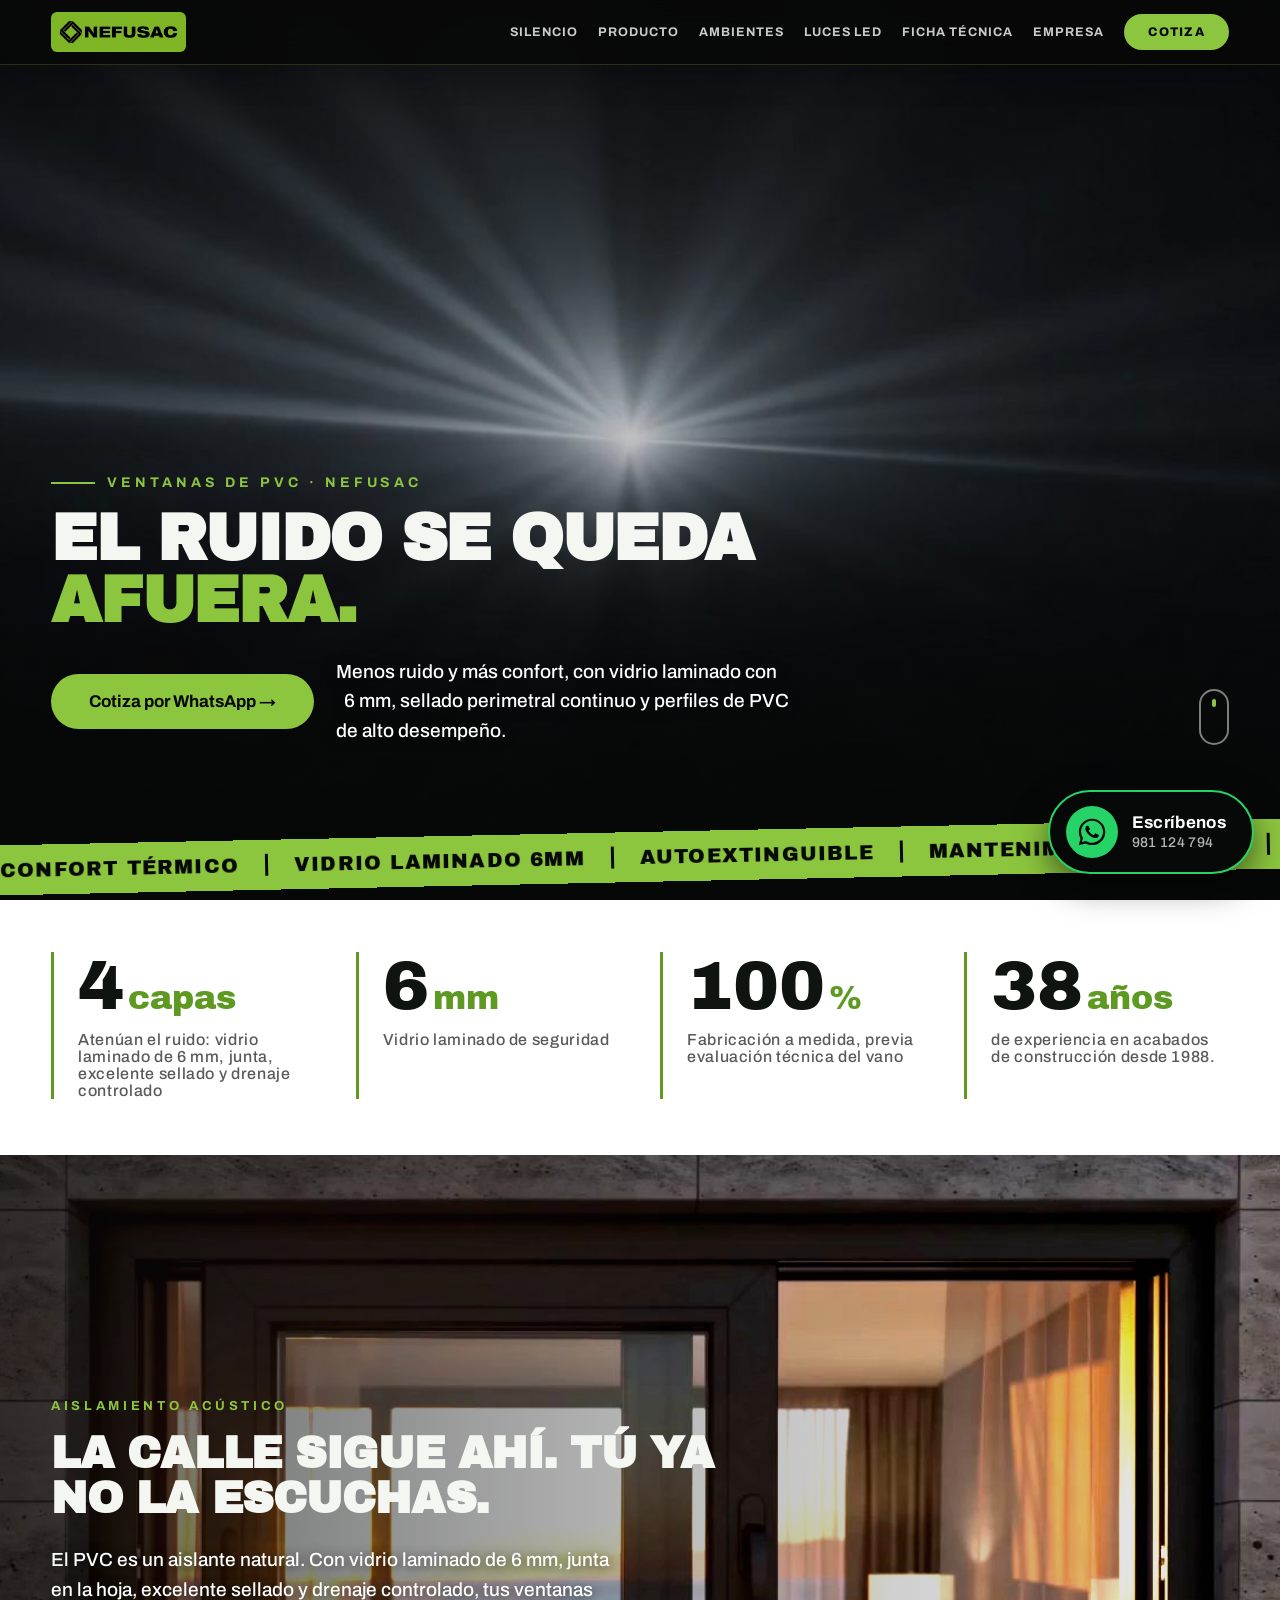
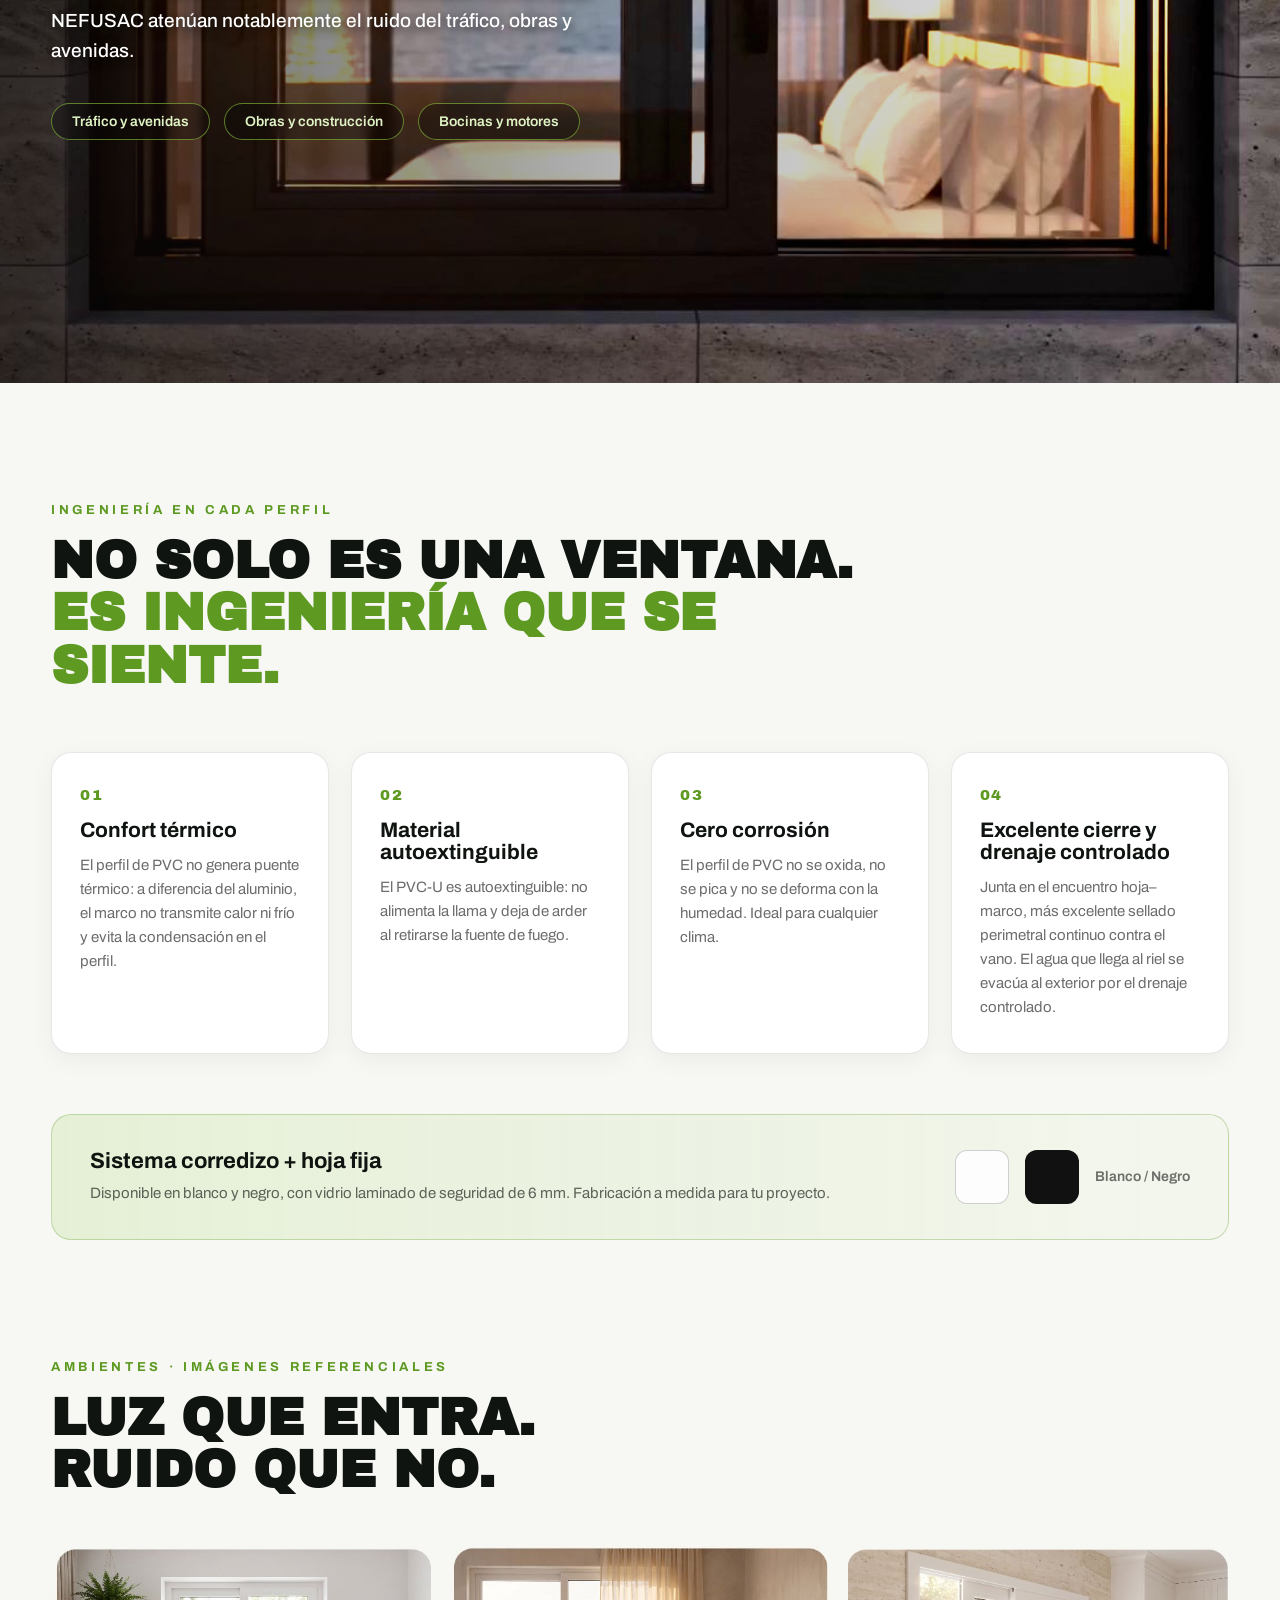
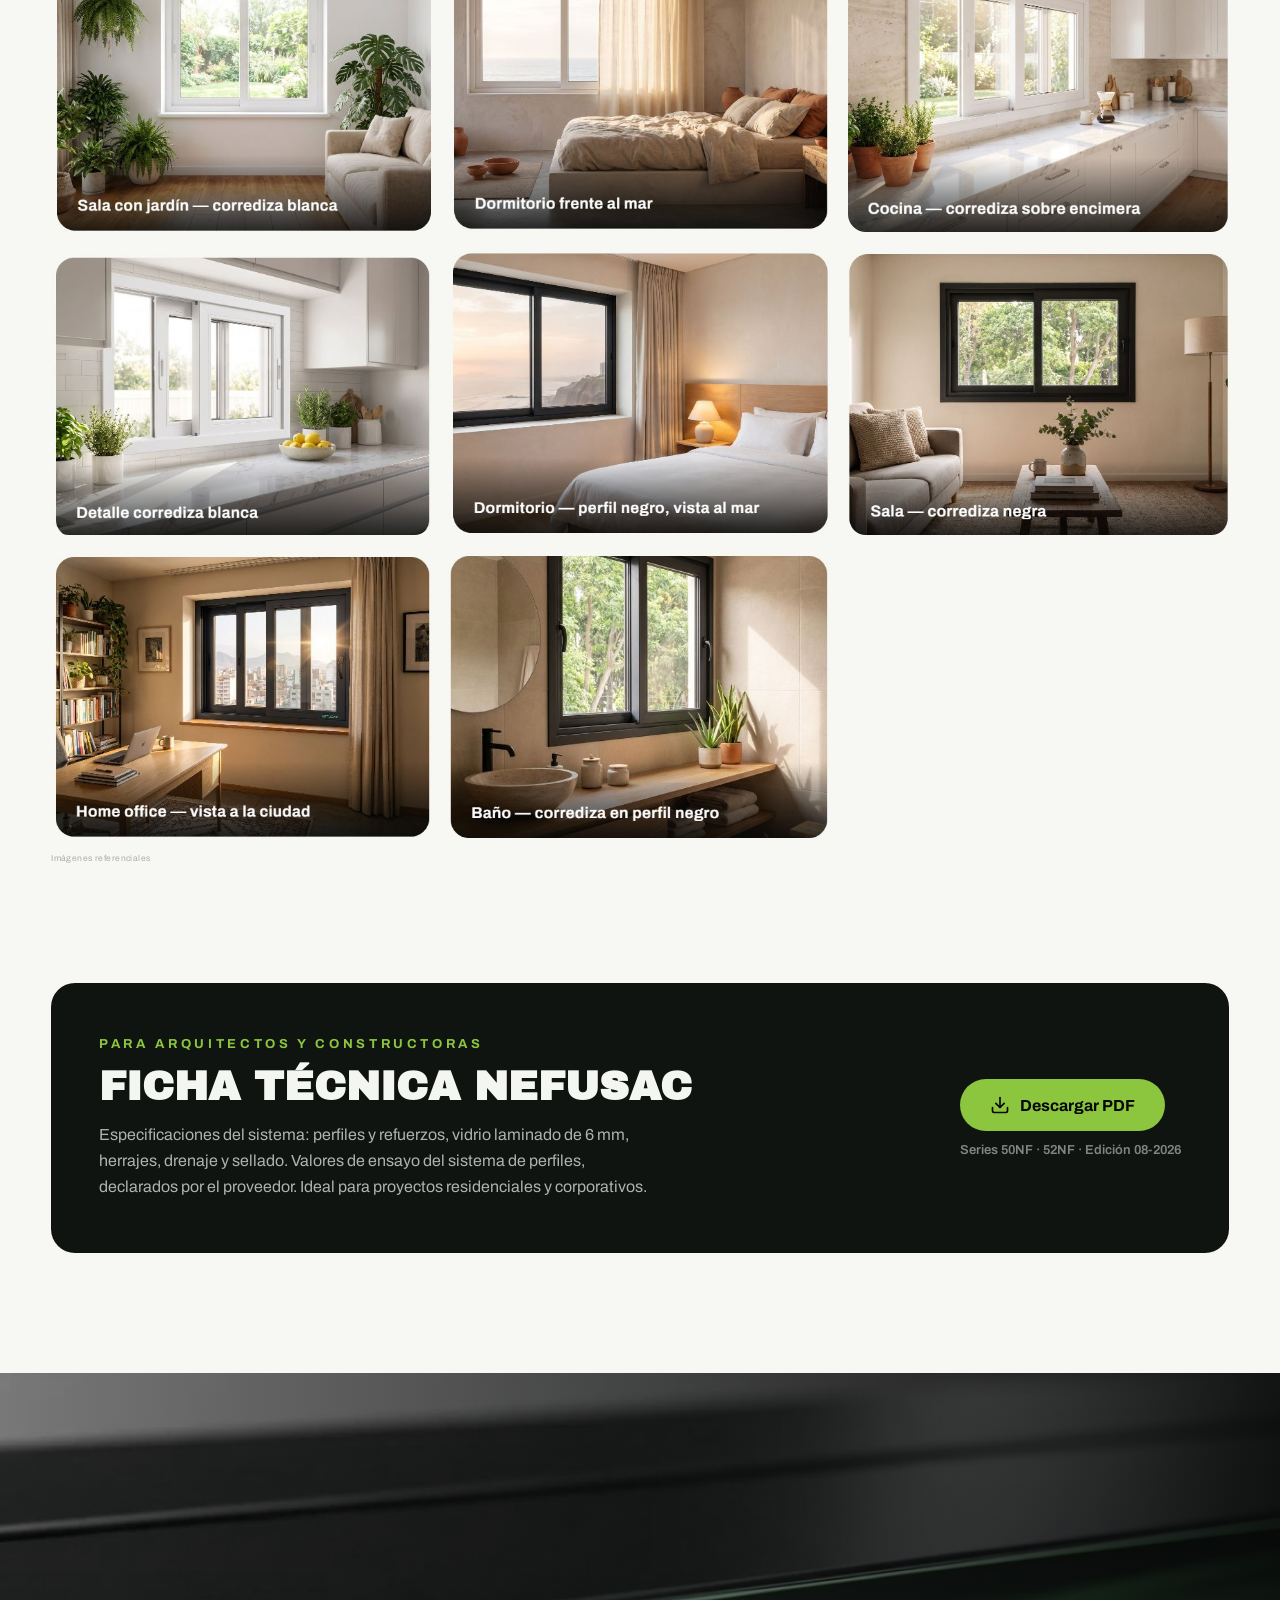
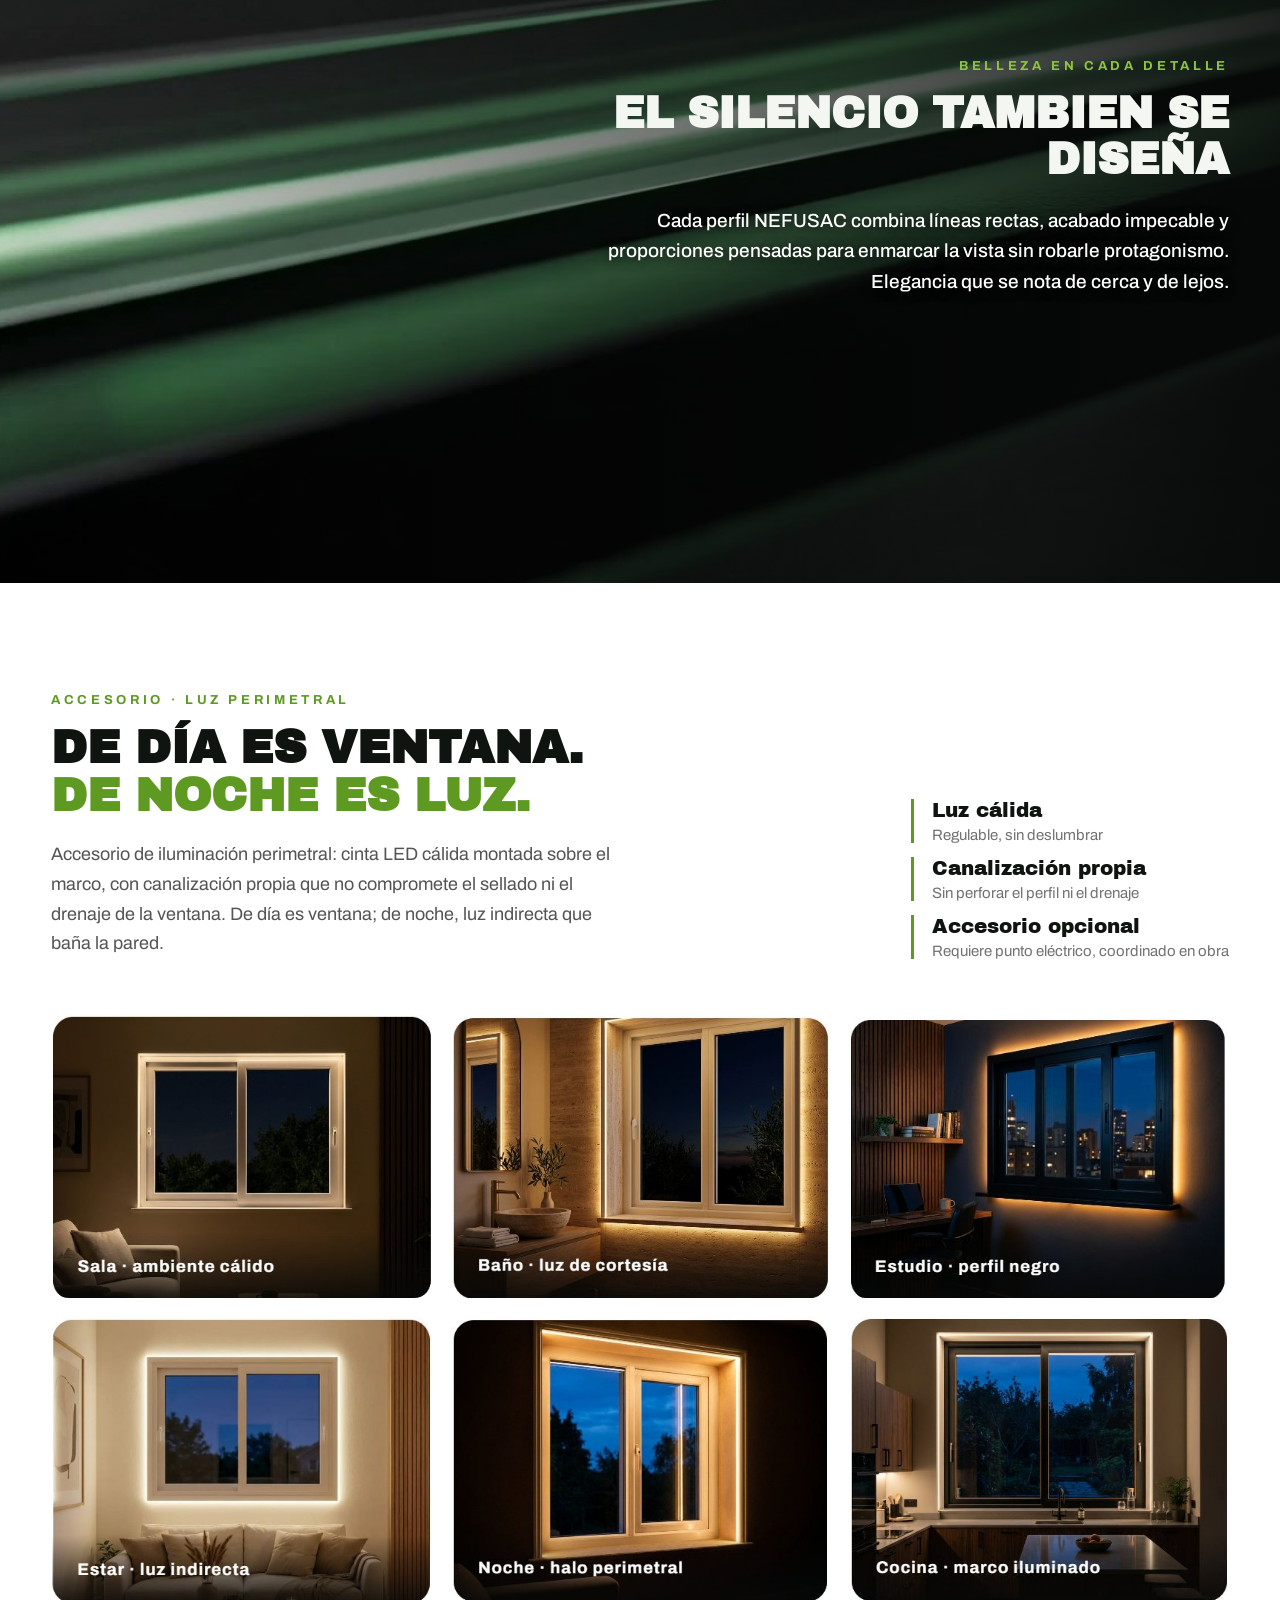
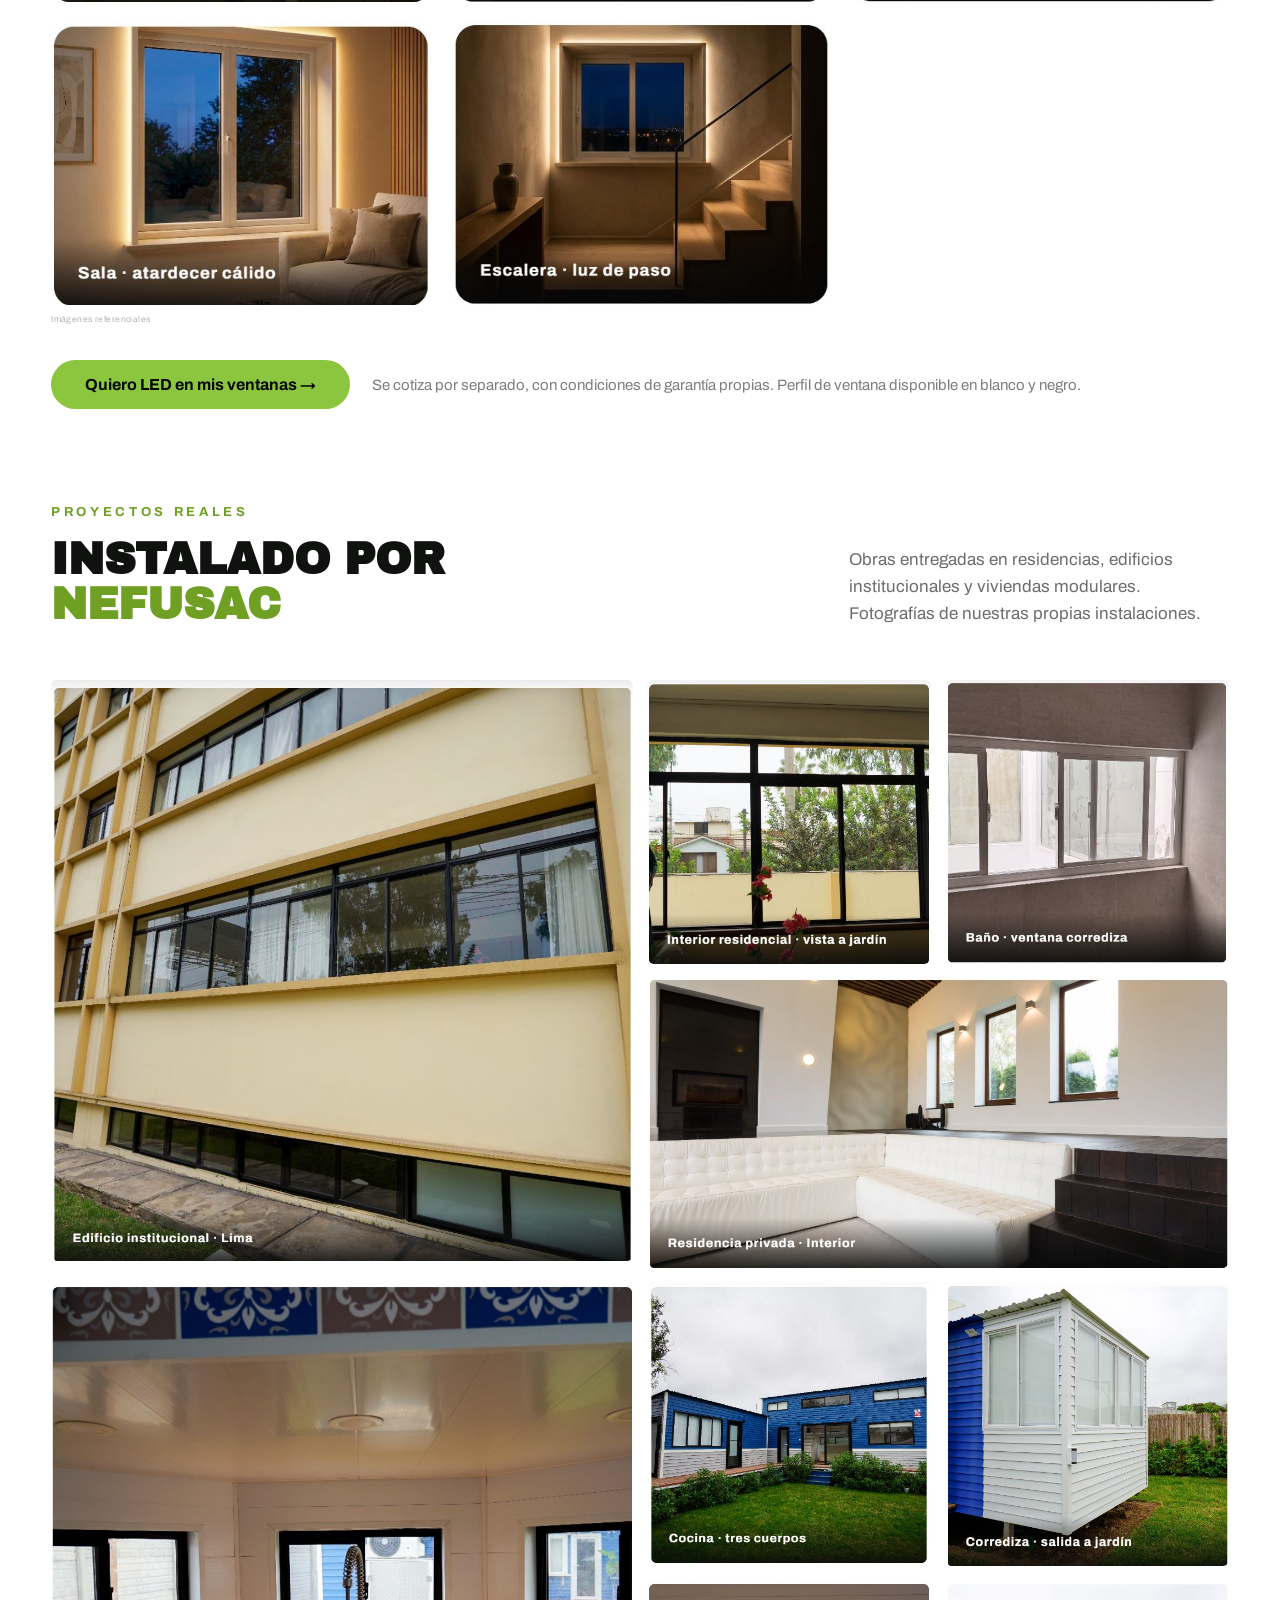
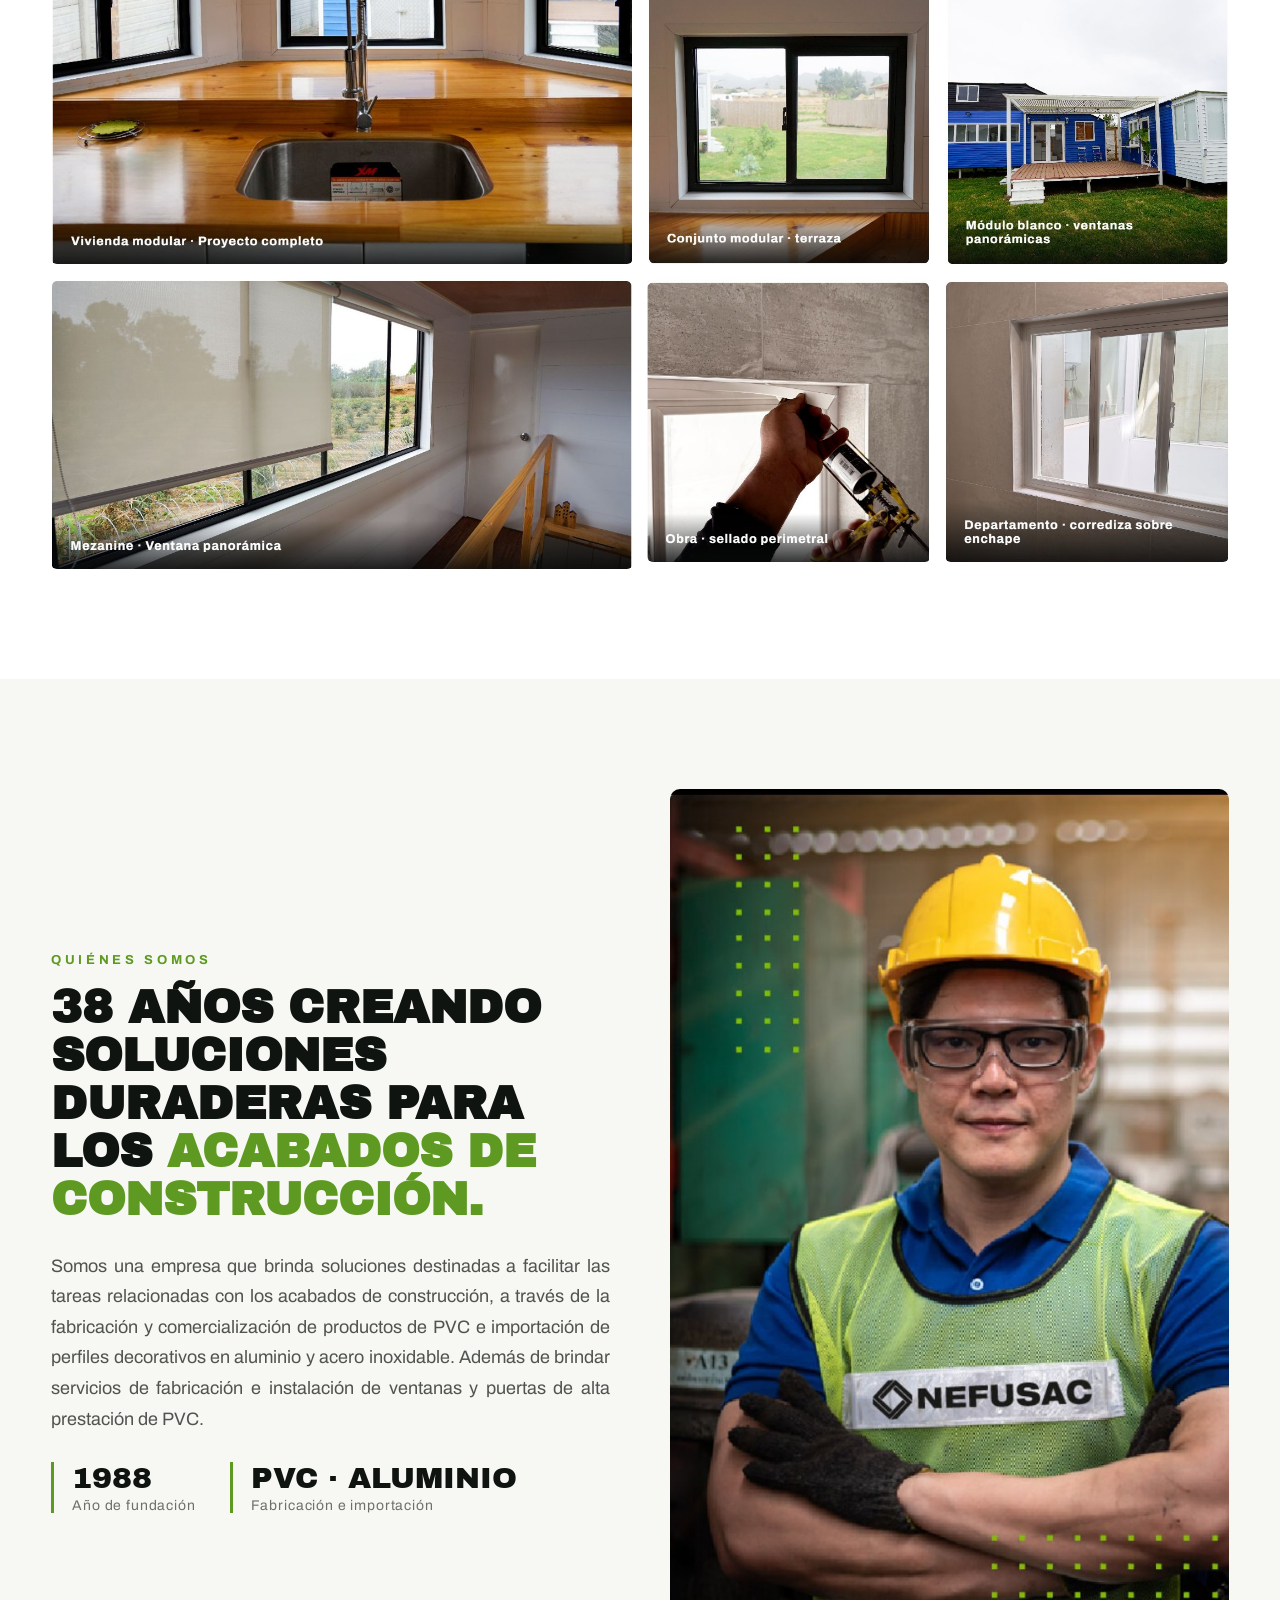
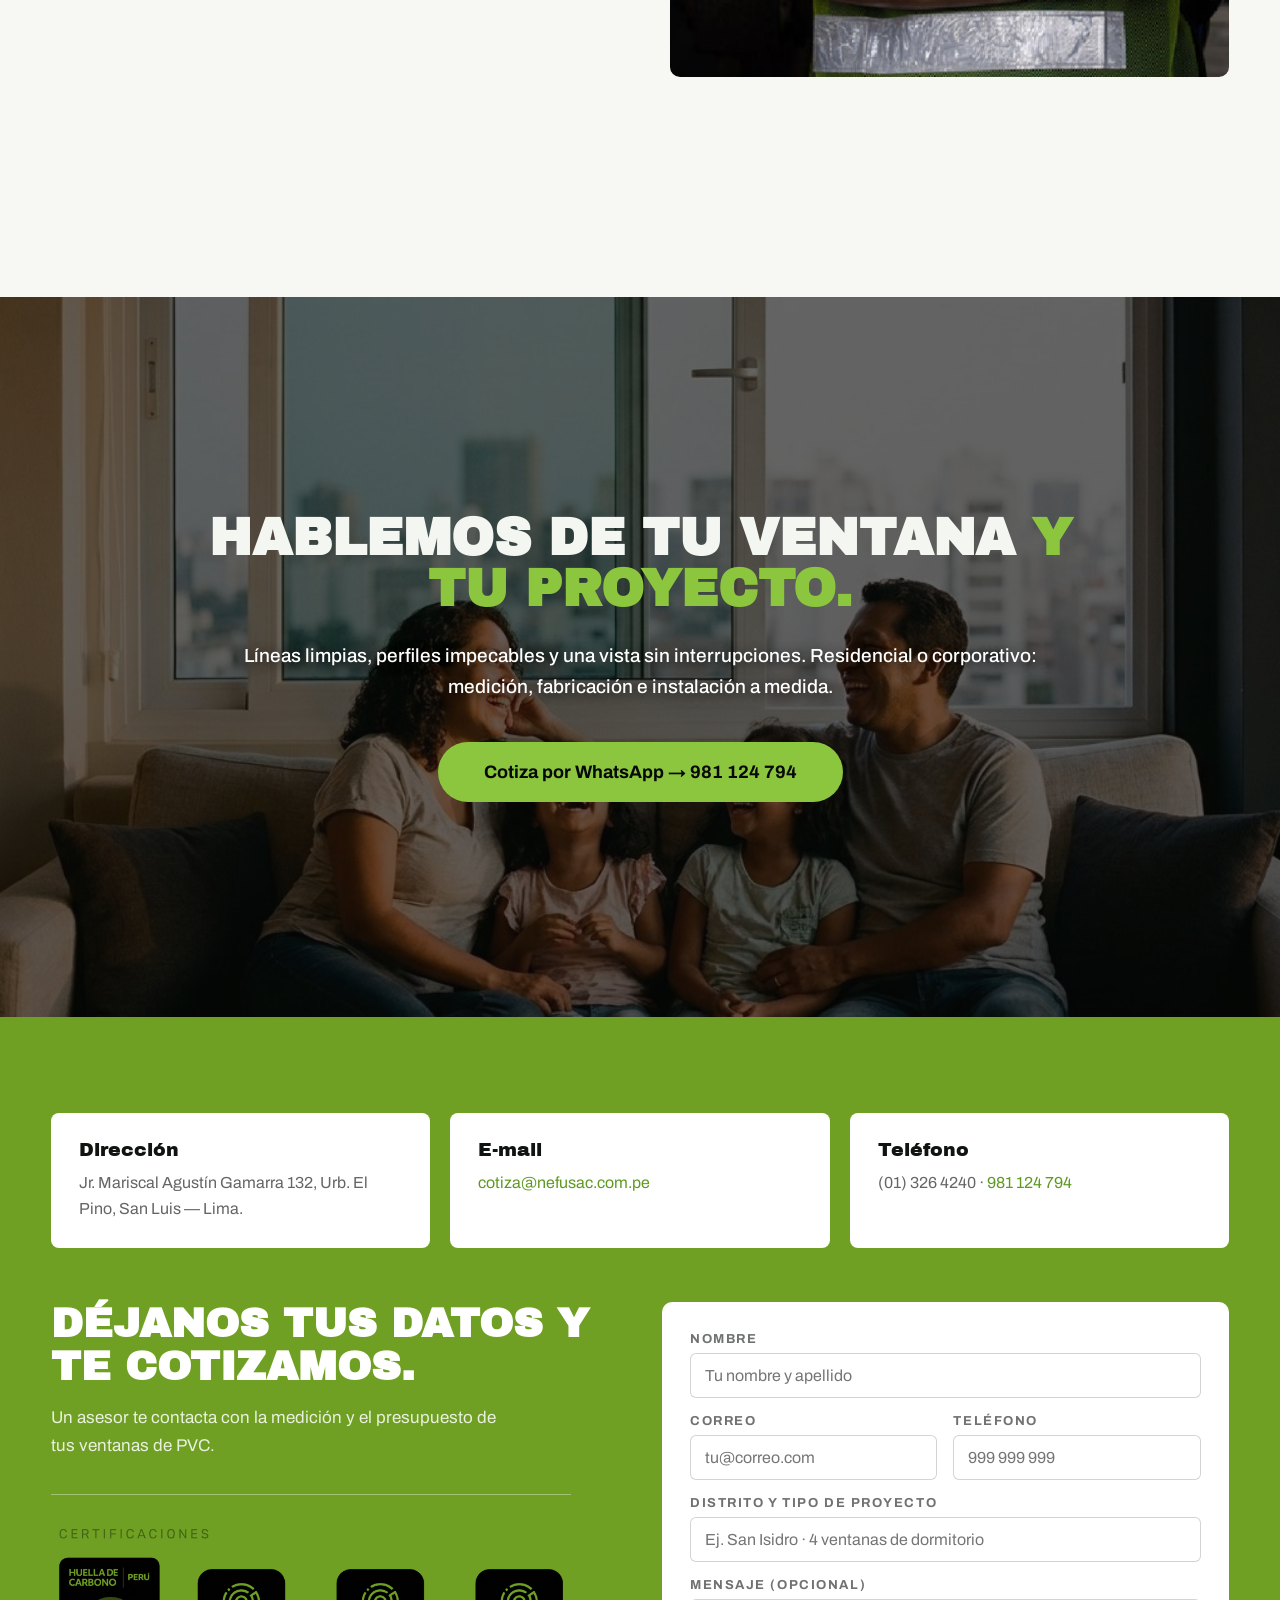
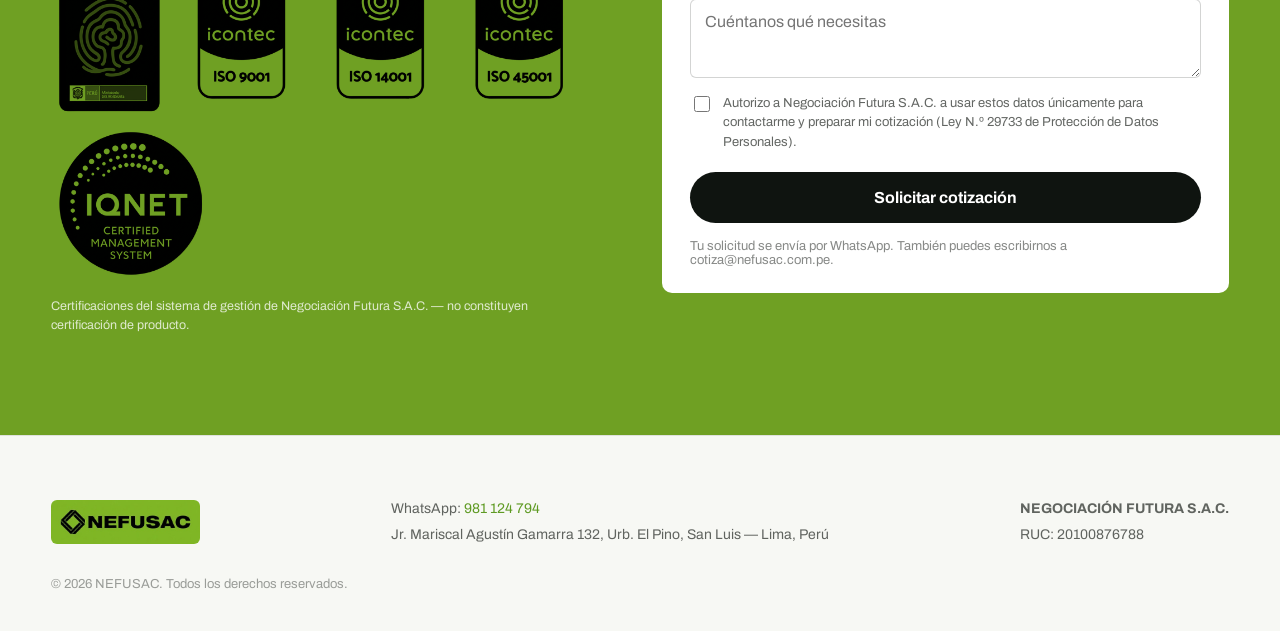
==== index.src.html @ 2e702c05 "Landing NEFUSAC Ventanas de PVC — HTML estatico de produccion Landing de Negociacion Futura S.A.C. p" ====
<!DOCTYPE html>
<html lang="es">
<head>
<meta charset="utf-8">
<meta name="viewport" content="width=device-width, initial-scale=1">
<title>Ventanas de PVC en Lima | NEFUSAC — Aislamiento Acústico y Térmico</title>
<meta name="description" content="Ventanas de PVC a medida en Lima: aislamiento acústico y térmico, vidrio laminado de 6 mm, perfiles autoextinguibles. Fabricación e instalación para hogares y proyectos corporativos. Cotiza gratis por WhatsApp.">
<meta name="keywords" content="ventanas de PVC Lima, ventanas acústicas Perú, ventanas antiruido, vidrio laminado, ventanas corredizas PVC, NEFUSAC">
<meta name="author" content="Negociación Futura S.A.C.">
<meta name="robots" content="index, follow">
<link rel="canonical" href="https://nefusacventanaspvc.vercel.app/">
<meta property="og:title" content="Ventanas de PVC en Lima | NEFUSAC">
<meta property="og:description" content="El ruido se queda afuera. Ventanas de PVC con aislamiento acústico y térmico real. Cotiza gratis por WhatsApp: 981 124 794.">
<meta property="og:type" content="website">
<meta property="og:locale" content="es_PE">
<meta property="og:image" content="assets/cierre-familia.jpg">
<meta name="twitter:card" content="summary_large_image">
<meta name="theme-color" content="#070808">
<link rel="icon" href="assets/logo.jpg">
<link rel="preconnect" href="https://fonts.googleapis.com">
<link href="https://fonts.googleapis.com/css2?family=Archivo+Black&amp;family=Archivo:wght@400;500;600;700&amp;display=swap" rel="stylesheet">
<style>
html { scroll-behavior: smooth; }
body { margin: 0; background: #070808; color: #F4F6F2; font-family: 'Archivo', sans-serif; overflow-x: hidden; }
a { color: #8CC63E; text-decoration: none; }
a:hover { color: #A5DB5C; }
::selection { background: #8CC63E; color: #070808; }
@keyframes marquee { from { transform: translateX(0); } to { transform: translateX(-50%); } }
@keyframes heroIn { from { opacity: 0; transform: translateY(60px); } to { opacity: 1; transform: translateY(0); } }
@keyframes pulseRing { 0% { box-shadow: 0 0 0 0 rgba(37,211,102,0.5); } 70% { box-shadow: 0 0 0 18px rgba(37,211,102,0); } 100% { box-shadow: 0 0 0 0 rgba(37,211,102,0); } }
@keyframes scrollDot { 0% { transform: translateY(0); opacity: 1; } 80% { transform: translateY(16px); opacity: 0; } 100% { opacity: 0; } }
@keyframes floaty { 0%,100% { transform: translateY(0); } 50% { transform: translateY(-10px); } }
video, section img, figure img { background: linear-gradient(135deg, #12160f, #1d2417); }
[data-nav-links] a { white-space: nowrap; }
@media (max-width: 1320px) {
  [data-nav-phone] { display: none !important; }
  [data-nav-links] { gap: 20px !important; letter-spacing: 0.08em !important; }
}
@media (max-width: 1180px) {
  [data-nav-links] { gap: 14px !important; letter-spacing: 0.04em !important; font-size: 11.5px !important; }
  [data-nav-cta] { padding: 10px 18px !important; }
}
@media (max-width: 1080px) {
  [data-nav-links] a:not([data-nav-cta]) { display: none; }
}

/* estados :hover (compilados desde style-hover) */
.hv1:hover{color: #FFFFFF !important;border-bottom-color: #8CC63E !important}
.hv2:hover{color: #FFFFFF !important;border-bottom-color: #8CC63E !important}
.hv3:hover{color: #FFFFFF !important;border-bottom-color: #8CC63E !important}
.hv4:hover{color: #FFFFFF !important;border-bottom-color: #8CC63E !important}
.hv5:hover{color: #FFFFFF !important;border-bottom-color: #8CC63E !important}
.hv6:hover{color: #FFFFFF !important;border-bottom-color: #8CC63E !important}
.hv7:hover{background: #A5DB5C !important;transform: translateY(-2px) !important;box-shadow: 0 8px 22px rgba(140,198,62,0.35) !important}
.hv8:hover{transform: translateY(-3px) scale(1.03) !important;background: #A5DB5C !important}
.hv9:hover{transform: translateY(-8px) !important;border-color: rgba(94,154,34,0.6) !important}
.hv10:hover{transform: translateY(-8px) !important;border-color: rgba(94,154,34,0.6) !important}
.hv11:hover{transform: translateY(-8px) !important;border-color: rgba(94,154,34,0.6) !important}
.hv12:hover{transform: translateY(-8px) !important;border-color: rgba(94,154,34,0.6) !important}
.hv13:hover{transform: scale(1.07) !important}
.hv14:hover{transform: scale(1.07) !important}
.hv15:hover{transform: scale(1.07) !important}
.hv16:hover{transform: scale(1.07) !important}
.hv17:hover{transform: scale(1.07) !important}
.hv18:hover{transform: scale(1.07) !important}
.hv19:hover{transform: scale(1.07) !important}
.hv20:hover{transform: scale(1.07) !important}
.hv21:hover{transform: translateY(-3px) !important;background: #A5DB5C !important}
.hv22:hover{transform: translateY(-3px) !important;background: #A5DB5C !important}
.hv23:hover{transform: scale(1.05) !important}
.hv24:hover{transform: scale(1.05) !important}
.hv25:hover{transform: scale(1.05) !important}
.hv26:hover{transform: scale(1.05) !important}
.hv27:hover{transform: scale(1.05) !important}
.hv28:hover{transform: scale(1.05) !important}
.hv29:hover{transform: scale(1.05) !important}
.hv30:hover{transform: scale(1.05) !important}
.hv31:hover{transform: scale(1.05) !important}
.hv32:hover{transform: scale(1.05) !important}
.hv33:hover{transform: scale(1.05) !important}
.hv34:hover{transform: scale(1.05) !important}
.hv35:hover{transform: translateY(-3px) scale(1.04) !important;background: #A5DB5C !important}
.hv36:hover{background: #5E9A22 !important;transform: translateY(-2px) !important}
.hv37:hover{transform: translateY(-3px) scale(1.03) !important;background: #101410 !important}
</style>
<style id="stopgap-rotulos">
/* ─────────────────────────────────────────────────────────────────────────
   STOPGAP — BORRAR ESTE BLOQUE AL REEMPLAZAR LAS FOTOS

   Las 28 fotos de galeria, LED y proyectos que hay hoy son capturas del
   render y traen el rotulo impreso en el pixel. Se oculta el figcaption para
   que el texto no salga dos veces.

   Cuando lleguen las fotos limpias (assets/export/*.jpg del proyecto de
   diseno), borrar este <style> completo: el figcaption vuelve solo y el texto
   pasa a ser HTML real — seleccionable, accesible y que reajusta en celular.
   El resto del archivo no necesita ningun cambio.
   ───────────────────────────────────────────────────────────────────────── */
figcaption { display: none; }
</style>
<style id="fix-certificaciones">
/* La tira de certificaciones trae en el diseño filter:invert(1)+mix-blend-mode:multiply,
   que contaba con fundirse contra el verde de la sección. Ese blend no llega a
   aplicarse: la animación de entrada le pone una transition de opacidad al
   contenedor padre y eso aísla la imagen en su propia capa, dejándola sin acceso
   al fondo. Resultado: un panel claro detrás de los sellos.
   Se neutraliza el filtro y la imagen se entrega ya en su apariencia final
   (sellos negros sobre fondo transparente), que es lo que el diseño buscaba. */
/* se apunta por atributo y no por nombre de archivo: al empaquetar la
   landing en un HTML autocontenido el src pasa a ser un data: URI y un
   selector [src$="..."] dejaria de coincidir, devolviendo el invert(1). */
img[data-certificaciones] {
  filter: none !important;
  mix-blend-mode: normal !important;
  /* el diseño pone `section img { background: linear-gradient(#12160f,#1d2417) }`
     como respaldo mientras cargan las fotos. Al ser esta imagen transparente,
     ese gris oscuro se veía por detrás de los sellos. */
  background: none !important;
}
</style>
</head>
<body>

<nav style="position: fixed; top: 0; left: 0; right: 0; z-index: 90; display: flex; align-items: center; justify-content: space-between; gap: 24px; padding: 12px 4vw; background: rgba(7,8,8,0.86); backdrop-filter: blur(18px) saturate(1.2); -webkit-backdrop-filter: blur(18px) saturate(1.2); border-bottom: 1px solid rgba(140,198,62,0.22); box-shadow: 0 10px 30px rgba(0,0,0,0.28);">
  <a href="#inicio" style="display: flex; align-items: center; gap: 12px;">
    <img src="assets/logo.jpg" alt="NEFUSAC" style="height: 40px; border-radius: 6px; display: block;">
  </a>
  <div data-nav-links="" style="display: flex; align-items: center; gap: 30px; font-size: 12.5px; font-weight: 700; letter-spacing: 0.16em;">
    <a class="hv1" href="#silencio" style="color: rgba(244,246,242,0.82); padding: 6px 0; border-bottom: 1px solid transparent; transition: color 0.2s, border-color 0.2s;">SILENCIO</a>
    <a class="hv2" href="#producto" style="color: rgba(244,246,242,0.82); padding: 6px 0; border-bottom: 1px solid transparent; transition: color 0.2s, border-color 0.2s;">PRODUCTO</a>
    <a class="hv3" href="#galeria" style="color: rgba(244,246,242,0.82); padding: 6px 0; border-bottom: 1px solid transparent; transition: color 0.2s, border-color 0.2s;">AMBIENTES</a>
    <a class="hv4" href="#led" style="color: rgba(244,246,242,0.82); padding: 6px 0; border-bottom: 1px solid transparent; transition: color 0.2s, border-color 0.2s;">LUCES LED</a>
    <a class="hv5" href="#ficha" style="color: rgba(244,246,242,0.82); padding: 6px 0; border-bottom: 1px solid transparent; transition: color 0.2s, border-color 0.2s;">FICHA TÉCNICA</a>
    <a class="hv6" href="#empresa" style="color: rgba(244,246,242,0.82); padding: 6px 0; border-bottom: 1px solid transparent; transition: color 0.2s, border-color 0.2s;">EMPRESA</a>
    <span data-nav-phone="" style="display: flex; align-items: center; gap: 8px; color: rgba(244,246,242,0.55); font-weight: 600; letter-spacing: 0.06em; padding-left: 6px; border-left: 1px solid rgba(244,246,242,0.18);">
      <svg width="15" height="15" viewBox="0 0 24 24" fill="none" stroke="#8CC63E" stroke-width="2" stroke-linecap="round" stroke-linejoin="round"><path d="M22 16.92v3a2 2 0 0 1-2.18 2 19.79 19.79 0 0 1-8.63-3.07 19.5 19.5 0 0 1-6-6 19.79 19.79 0 0 1-3.07-8.67A2 2 0 0 1 4.11 2h3a2 2 0 0 1 2 1.72c.13.96.36 1.9.7 2.81a2 2 0 0 1-.45 2.11L8.09 9.91a16 16 0 0 0 6 6l1.27-1.27a2 2 0 0 1 2.11-.45c.9.34 1.85.57 2.81.7A2 2 0 0 1 22 16.92z"></path></svg>
      981 124 794
    </span>
    <a class="hv7" href="https://wa.me/51981124794?text=Hola%20NEFUSAC%2C%20quiero%20cotizar%20mis%20ventanas%20de%20PVC" target="_blank" data-nav-cta="" style="background: #8CC63E; color: #070808; padding: 11px 24px; border-radius: 999px; font-weight: 800; letter-spacing: 0.1em; transition: background 0.2s, transform 0.2s, box-shadow 0.2s;">COTIZA</a>
  </div>
</nav>

<header id="inicio" style="position: relative; height: 100vh; min-height: 640px; overflow: hidden; display: flex; align-items: flex-end;">
  <video src="assets/video-1.mp4" poster="assets/poster-1.jpg" preload="auto" autoplay muted loop playsinline data-hero-video style="position: absolute; inset: 0; width: 100%; height: 118%; top: -13%; object-fit: cover; object-position: center;"></video>
  <div style="position: absolute; inset: 0; background: linear-gradient(180deg, rgba(7,8,8,0.55) 0%, rgba(7,8,8,0.15) 40%, rgba(7,8,8,0.88) 100%);"></div>
  <div style="position: absolute; bottom: 18px; left: -2%; width: 104%; z-index: 4; background: #8CC63E; overflow: hidden; padding: 14px 0; transform: rotate(-1.2deg);">
    <div data-marquee style="display: flex; width: max-content; animation: marquee 22s linear infinite;">
      
        <span style="font-family: 'Archivo Black', sans-serif; color: #070808; font-size: 20px; letter-spacing: 0.06em; white-space: nowrap; padding: 0 26px; border-right: 3px solid #070808;">CONFORT TÉRMICO</span>
      
        <span style="font-family: 'Archivo Black', sans-serif; color: #070808; font-size: 20px; letter-spacing: 0.06em; white-space: nowrap; padding: 0 26px; border-right: 3px solid #070808;">VIDRIO LAMINADO 6MM</span>
      
        <span style="font-family: 'Archivo Black', sans-serif; color: #070808; font-size: 20px; letter-spacing: 0.06em; white-space: nowrap; padding: 0 26px; border-right: 3px solid #070808;">AUTOEXTINGUIBLE</span>
      
        <span style="font-family: 'Archivo Black', sans-serif; color: #070808; font-size: 20px; letter-spacing: 0.06em; white-space: nowrap; padding: 0 26px; border-right: 3px solid #070808;">MANTENIMIENTO MÍNIMO</span>
      
        <span style="font-family: 'Archivo Black', sans-serif; color: #070808; font-size: 20px; letter-spacing: 0.06em; white-space: nowrap; padding: 0 26px; border-right: 3px solid #070808;">FABRICACIÓN A MEDIDA</span>
      
        <span style="font-family: 'Archivo Black', sans-serif; color: #070808; font-size: 20px; letter-spacing: 0.06em; white-space: nowrap; padding: 0 26px; border-right: 3px solid #070808;">CONFORT TÉRMICO</span>
      
        <span style="font-family: 'Archivo Black', sans-serif; color: #070808; font-size: 20px; letter-spacing: 0.06em; white-space: nowrap; padding: 0 26px; border-right: 3px solid #070808;">VIDRIO LAMINADO 6MM</span>
      
        <span style="font-family: 'Archivo Black', sans-serif; color: #070808; font-size: 20px; letter-spacing: 0.06em; white-space: nowrap; padding: 0 26px; border-right: 3px solid #070808;">AUTOEXTINGUIBLE</span>
      
        <span style="font-family: 'Archivo Black', sans-serif; color: #070808; font-size: 20px; letter-spacing: 0.06em; white-space: nowrap; padding: 0 26px; border-right: 3px solid #070808;">MANTENIMIENTO MÍNIMO</span>
      
        <span style="font-family: 'Archivo Black', sans-serif; color: #070808; font-size: 20px; letter-spacing: 0.06em; white-space: nowrap; padding: 0 26px; border-right: 3px solid #070808;">FABRICACIÓN A MEDIDA</span>
      
    </div>
  </div>
  <div style="position: relative; z-index: 2; padding: 0 4vw calc(9vh + 74px); width: 100%;">
    <div style="animation: heroIn 1s cubic-bezier(0.16,1,0.3,1) 0.2s both; display: flex; align-items: center; gap: 12px; margin-bottom: 18px;">
      <span style="width: 44px; height: 2px; background: #8CC63E; display: block;"></span>
      <span style="color: #8CC63E; font-weight: 700; font-size: 14px; letter-spacing: 0.28em;">VENTANAS DE PVC · NEFUSAC</span>
    </div>
    <h1 style="animation: heroIn 1.1s cubic-bezier(0.16,1,0.3,1) 0.35s both; font-family: 'Archivo Black', sans-serif; font-size: clamp(30px, 5vw, 76px); line-height: 0.96; margin: 0 0 26px; letter-spacing: -0.02em; text-wrap: balance;">EL RUIDO SE QUEDA<br><span style="color: #8CC63E;">AFUERA.</span></h1>
    <div style="animation: heroIn 1.1s cubic-bezier(0.16,1,0.3,1) 0.55s both; display: flex; flex-wrap: wrap; align-items: center; gap: 22px;">
      <a class="hv8" href="https://wa.me/51981124794?text=Hola%20NEFUSAC%2C%20quiero%20cotizar%20mis%20ventanas%20de%20PVC" target="_blank" style="background: #8CC63E; color: #070808; padding: 18px 38px; border-radius: 999px; font-weight: 700; font-size: 17px; display: inline-flex; align-items: center; gap: 10px; transition: transform 0.25s, background 0.25s;">Cotiza por WhatsApp →</a><p style="margin: 0; max-width: 460px; color: #FFFFFF; font-size: 19px; font-weight: 500; line-height: 1.55; text-shadow: 0 2px 12px rgba(0,0,0,0.7); width: 495px; height: 88px">Menos ruido y más confort, con vidrio laminado con&nbsp; &nbsp; &nbsp; 6 mm, sellado perimetral continuo y perfiles de PVC de alto desempeño.</p>
      
    </div>
  </div>
  <div style="position: absolute; bottom: calc(9vh + 74px); right: 4vw; z-index: 2; width: 26px; height: 44px; border: 2px solid rgba(244,246,242,0.5); border-radius: 999px; display: flex; justify-content: center; padding-top: 8px;">
    <span style="width: 4px; height: 8px; background: #8CC63E; border-radius: 2px; animation: scrollDot 1.6s infinite;"></span>
  </div>
</header>

<section style="background: #FFFFFF; padding: 52px 4vw 56px;">
  <div style="display: grid; grid-template-columns: repeat(auto-fit, minmax(210px, 1fr)); gap: 40px; max-width: 1400px; margin: 0 auto;">
    
      <div data-reveal="" style="text-align: left; border-left: 3px solid #5E9A22; padding-left: 24px;">
        <div style="display: flex; align-items: baseline; gap: 4px;">
          <span data-count="4" style="font-family: 'Archivo Black', sans-serif; font-size: clamp(48px, 5.4vw, 84px); color: #0F1410; line-height: 1;">0</span>
          <span style="font-family: 'Archivo Black', sans-serif; font-size: clamp(24px, 2.6vw, 40px); color: #5E9A22;">capas</span>
        </div>
        <p style="margin: 10px 0 0; color: rgba(15,20,16,0.7); font-size: 16px; font-weight: 500; letter-spacing: 0.04em;">Atenúan el ruido: vidrio laminado de 6 mm, junta, excelente sellado y drenaje controlado</p>
      </div>
    
      <div data-reveal="" style="text-align: left; border-left: 3px solid #5E9A22; padding-left: 24px;">
        <div style="display: flex; align-items: baseline; gap: 4px;">
          <span data-count="6" style="font-family: 'Archivo Black', sans-serif; font-size: clamp(48px, 5.4vw, 84px); color: #0F1410; line-height: 1;">0</span>
          <span style="font-family: 'Archivo Black', sans-serif; font-size: clamp(24px, 2.6vw, 40px); color: #5E9A22;">mm</span>
        </div>
        <p style="margin: 10px 0 0; color: rgba(15,20,16,0.7); font-size: 16px; font-weight: 500; letter-spacing: 0.04em;">Vidrio laminado de seguridad</p>
      </div>
    
      <div data-reveal="" style="text-align: left; border-left: 3px solid #5E9A22; padding-left: 24px;">
        <div style="display: flex; align-items: baseline; gap: 4px;">
          <span data-count="100" style="font-family: 'Archivo Black', sans-serif; font-size: clamp(48px, 5.4vw, 84px); color: #0F1410; line-height: 1;">0</span>
          <span style="font-family: 'Archivo Black', sans-serif; font-size: clamp(24px, 2.6vw, 40px); color: #5E9A22;">%</span>
        </div>
        <p style="margin: 10px 0 0; color: rgba(15,20,16,0.7); font-size: 16px; font-weight: 500; letter-spacing: 0.04em;">Fabricación a medida, previa evaluación técnica del vano</p>
      </div>
    
      <div data-reveal="" style="text-align: left; border-left: 3px solid #5E9A22; padding-left: 24px;">
        <div style="display: flex; align-items: baseline; gap: 4px;">
          <span data-count="38" style="font-family: 'Archivo Black', sans-serif; font-size: clamp(48px, 5.4vw, 84px); color: #0F1410; line-height: 1;">0</span>
          <span style="font-family: 'Archivo Black', sans-serif; font-size: clamp(24px, 2.6vw, 40px); color: #5E9A22;">años</span>
        </div>
        <p style="margin: 10px 0 0; color: rgba(15,20,16,0.7); font-size: 16px; font-weight: 500; letter-spacing: 0.04em;">de experiencia en acabados de construcción desde 1988.</p>
      </div>
    
  </div>
</section>

<section id="silencio" style="position: relative; min-height: 92vh; overflow: hidden; display: flex; align-items: center;">
  <video src="assets/video-2.mp4" poster="assets/poster-2.jpg" preload="auto" autoplay muted loop playsinline style="position: absolute; inset: 0; width: 100%; height: 100%; object-fit: cover; filter: brightness(1.45) contrast(1.08) saturate(1.05);"></video>
  <div style="position: absolute; inset: 0; background: linear-gradient(90deg, rgba(7,8,8,0.66) 0%, rgba(7,8,8,0.26) 55%, rgba(7,8,8,0.06) 100%);"></div>
  <div style="position: relative; z-index: 2; padding: 90px 4vw; max-width: 720px;">
    <p data-reveal="" style="color: #8CC63E; font-weight: 700; letter-spacing: 0.28em; font-size: 13px; margin: 0 0 18px;">AISLAMIENTO ACÚSTICO</p>
    <h2 data-reveal="" style="font-family: 'Archivo Black', sans-serif; font-size: clamp(26px, 3.4vw, 48px); line-height: 1.04; margin: 0 0 24px; letter-spacing: -0.01em;">LA CALLE SIGUE AHÍ. TÚ YA NO LA ESCUCHAS.</h2>
    <p data-reveal="" style="font-size: 19px; line-height: 1.6; color: #FFFFFF; font-weight: 500; text-shadow: 0 2px 12px rgba(0,0,0,0.7); margin: 0 0 36px; max-width: 560px;">El PVC es un aislante natural. Con vidrio laminado de 6 mm, junta en la hoja, excelente sellado y drenaje controlado, tus ventanas NEFUSAC atenúan notablemente el ruido del tráfico, obras y avenidas.</p>
    <div data-reveal="" style="display: flex; gap: 14px; flex-wrap: wrap;">
      
        <span style="border: 1px solid rgba(140,198,62,0.6); color: #DFF3C4; padding: 10px 20px; border-radius: 999px; font-size: 14px; font-weight: 600; backdrop-filter: blur(6px); background: rgba(7,8,8,0.35);">Tráfico y avenidas</span>
      
        <span style="border: 1px solid rgba(140,198,62,0.6); color: #DFF3C4; padding: 10px 20px; border-radius: 999px; font-size: 14px; font-weight: 600; backdrop-filter: blur(6px); background: rgba(7,8,8,0.35);">Obras y construcción</span>
      
        <span style="border: 1px solid rgba(140,198,62,0.6); color: #DFF3C4; padding: 10px 20px; border-radius: 999px; font-size: 14px; font-weight: 600; backdrop-filter: blur(6px); background: rgba(7,8,8,0.35);">Bocinas y motores</span>
      
    </div>
  </div>
</section>

<div style="background: #F7F8F4; color: #0F1410;">
<section id="producto" style="padding: 120px 4vw; max-width: 1400px; margin: 0 auto;">
  <p data-reveal="" style="color: #5E9A22; font-weight: 700; letter-spacing: 0.28em; font-size: 13px; margin: 0 0 18px;">INGENIERÍA EN CADA PERFIL</p>
  <h2 data-reveal="" style="font-family: 'Archivo Black', sans-serif; font-size: clamp(30px, 4vw, 56px); margin: 0 0 60px; line-height: 1.02; max-width: 900px; color: #0F1410;">NO SOLO ES UNA VENTANA.<br><span style="color: #5E9A22;">ES INGENIERÍA QUE SE SIENTE.</span></h2>
  <div style="display: grid; grid-template-columns: repeat(auto-fit, minmax(260px, 1fr)); gap: 22px;">
    
      <div class="hv9" data-reveal="" style="background: #FFFFFF; border: 1px solid rgba(15,20,16,0.1); border-radius: 20px; padding: 34px 28px; box-shadow: 0 6px 24px rgba(15,20,16,0.05); transition: transform 0.35s, border-color 0.35s;">
        <div style="font-family: 'Archivo Black', sans-serif; font-size: 15px; color: #5E9A22; letter-spacing: 0.1em; margin-bottom: 16px;">01</div>
        <h3 style="font-size: 21px; margin: 0 0 12px; font-weight: 700; color: #0F1410;">Confort térmico</h3>
        <p style="margin: 0; color: rgba(15,20,16,0.62); font-size: 15px; line-height: 1.6;">El perfil de PVC no genera puente térmico: a diferencia del aluminio, el marco no transmite calor ni frío y evita la condensación en el perfil.</p>
      </div>
    
      <div class="hv10" data-reveal="" style="background: #FFFFFF; border: 1px solid rgba(15,20,16,0.1); border-radius: 20px; padding: 34px 28px; box-shadow: 0 6px 24px rgba(15,20,16,0.05); transition: transform 0.35s, border-color 0.35s;">
        <div style="font-family: 'Archivo Black', sans-serif; font-size: 15px; color: #5E9A22; letter-spacing: 0.1em; margin-bottom: 16px;">02</div>
        <h3 style="font-size: 21px; margin: 0 0 12px; font-weight: 700; color: #0F1410;">Material autoextinguible</h3>
        <p style="margin: 0; color: rgba(15,20,16,0.62); font-size: 15px; line-height: 1.6;">El PVC-U es autoextinguible: no alimenta la llama y deja de arder al retirarse la fuente de fuego.</p>
      </div>
    
      <div class="hv11" data-reveal="" style="background: #FFFFFF; border: 1px solid rgba(15,20,16,0.1); border-radius: 20px; padding: 34px 28px; box-shadow: 0 6px 24px rgba(15,20,16,0.05); transition: transform 0.35s, border-color 0.35s;">
        <div style="font-family: 'Archivo Black', sans-serif; font-size: 15px; color: #5E9A22; letter-spacing: 0.1em; margin-bottom: 16px;">03</div>
        <h3 style="font-size: 21px; margin: 0 0 12px; font-weight: 700; color: #0F1410;">Cero corrosión</h3>
        <p style="margin: 0; color: rgba(15,20,16,0.62); font-size: 15px; line-height: 1.6;">El perfil de PVC no se oxida, no se pica y no se deforma con la humedad. Ideal para cualquier clima.</p>
      </div>
    
      <div class="hv12" data-reveal="" style="background: #FFFFFF; border: 1px solid rgba(15,20,16,0.1); border-radius: 20px; padding: 34px 28px; box-shadow: 0 6px 24px rgba(15,20,16,0.05); transition: transform 0.35s, border-color 0.35s;">
        <div style="font-family: 'Archivo Black', sans-serif; font-size: 15px; color: #5E9A22; letter-spacing: 0.1em; margin-bottom: 16px;">04</div>
        <h3 style="font-size: 21px; margin: 0 0 12px; font-weight: 700; color: #0F1410;">Excelente cierre y drenaje controlado</h3>
        <p style="margin: 0; color: rgba(15,20,16,0.62); font-size: 15px; line-height: 1.6;">Junta en el encuentro hoja–marco, más excelente sellado perimetral continuo contra el vano. El agua que llega al riel se evacúa al exterior por el drenaje controlado.</p>
      </div>
    
  </div>
  <div data-reveal="" style="margin-top: 60px; display: flex; flex-wrap: wrap; gap: 40px; align-items: center; background: linear-gradient(90deg, rgba(140,198,62,0.16), rgba(140,198,62,0.03)); border: 1px solid rgba(94,154,34,0.3); border-radius: 20px; padding: 34px 38px;">
    <div style="flex: 1; min-width: 260px;">
      <h3 style="margin: 0 0 8px; font-size: 22px; font-weight: 700; color: #0F1410;">Sistema corredizo + hoja fija</h3>
      <p style="margin: 0; color: rgba(15,20,16,0.65); font-size: 15px; line-height: 1.6;">Disponible en blanco y negro, con vidrio laminado de seguridad de 6 mm. Fabricación a medida para tu proyecto.</p>
    </div>
    <div style="display: flex; gap: 16px; align-items: center;">
      <div style="width: 52px; height: 52px; border-radius: 12px; background: #FDFDFD; border: 1px solid rgba(15,20,16,0.2);" title="Blanco"></div>
      <div style="width: 52px; height: 52px; border-radius: 12px; background: #111; border: 1px solid rgba(15,20,16,0.2);" title="Negro"></div>
      <span style="color: rgba(15,20,16,0.6); font-size: 14px; font-weight: 600;">Blanco / Negro</span>
    </div>
  </div>
</section>

<section id="galeria" style="padding: 0 4vw 120px; max-width: 1500px; margin: 0 auto;">
  <p data-reveal="" style="color: #5E9A22; font-weight: 700; letter-spacing: 0.28em; font-size: 13px; margin: 0 0 18px;">AMBIENTES · IMÁGENES REFERENCIALES</p>
  <h2 data-reveal="" style="font-family: 'Archivo Black', sans-serif; font-size: clamp(30px, 4vw, 56px); margin: 0 0 50px; line-height: 1.02; color: #0F1410;">LUZ QUE ENTRA.<br>RUIDO QUE NO.</h2>
  <div style="display: grid; grid-template-columns: repeat(auto-fit, minmax(300px, 1fr)); gap: 18px;">
    
      <figure data-reveal="" style="margin: 0; position: relative; border-radius: 18px; overflow: hidden; aspect-ratio: 4 / 3; cursor: pointer;">
        <img class="hv13" src="assets/gal1.jpg" alt="Sala con jardín — corrediza blanca" style="width: 100%; height: 100%; object-fit: cover; display: block; transition: transform 0.7s cubic-bezier(0.16,1,0.3,1);">
        
        <figcaption style="position: absolute; left: 0; right: 0; bottom: 0; padding: 40px 20px 16px; background: linear-gradient(transparent, rgba(7,8,8,0.85)); color: #FFFFFF; font-weight: 600; font-size: 15px; letter-spacing: 0.03em;">Sala con jardín — corrediza blanca</figcaption>
      </figure>
    
      <figure data-reveal="" style="margin: 0; position: relative; border-radius: 18px; overflow: hidden; aspect-ratio: 4 / 3; cursor: pointer;">
        <img class="hv14" src="assets/gal2.jpg" alt="Dormitorio frente al mar" style="width: 100%; height: 100%; object-fit: cover; display: block; transition: transform 0.7s cubic-bezier(0.16,1,0.3,1);">
        
        <figcaption style="position: absolute; left: 0; right: 0; bottom: 0; padding: 40px 20px 16px; background: linear-gradient(transparent, rgba(7,8,8,0.85)); color: #FFFFFF; font-weight: 600; font-size: 15px; letter-spacing: 0.03em;">Dormitorio frente al mar</figcaption>
      </figure>
    
      <figure data-reveal="" style="margin: 0; position: relative; border-radius: 18px; overflow: hidden; aspect-ratio: 4 / 3; cursor: pointer;">
        <img class="hv15" src="assets/gal3.jpg" alt="Cocina — corrediza sobre encimera" style="width: 100%; height: 100%; object-fit: cover; display: block; transition: transform 0.7s cubic-bezier(0.16,1,0.3,1);">
        
        <figcaption style="position: absolute; left: 0; right: 0; bottom: 0; padding: 40px 20px 16px; background: linear-gradient(transparent, rgba(7,8,8,0.85)); color: #FFFFFF; font-weight: 600; font-size: 15px; letter-spacing: 0.03em;">Cocina — corrediza sobre encimera</figcaption>
      </figure>
    
      <figure data-reveal="" style="margin: 0; position: relative; border-radius: 18px; overflow: hidden; aspect-ratio: 4 / 3; cursor: pointer;">
        <img class="hv16" src="assets/gal4.jpg" alt="Detalle corrediza blanca" style="width: 100%; height: 100%; object-fit: cover; display: block; transition: transform 0.7s cubic-bezier(0.16,1,0.3,1);">
        
        <figcaption style="position: absolute; left: 0; right: 0; bottom: 0; padding: 40px 20px 16px; background: linear-gradient(transparent, rgba(7,8,8,0.85)); color: #FFFFFF; font-weight: 600; font-size: 15px; letter-spacing: 0.03em;">Detalle corrediza blanca</figcaption>
      </figure>
    
      <figure data-reveal="" style="margin: 0; position: relative; border-radius: 18px; overflow: hidden; aspect-ratio: 4 / 3; cursor: pointer;">
        <img class="hv17" src="assets/gal5.jpg" alt="Dormitorio — perfil negro, vista al mar" style="width: 100%; height: 100%; object-fit: cover; display: block; transition: transform 0.7s cubic-bezier(0.16,1,0.3,1);">
        
        <figcaption style="position: absolute; left: 0; right: 0; bottom: 0; padding: 40px 20px 16px; background: linear-gradient(transparent, rgba(7,8,8,0.85)); color: #FFFFFF; font-weight: 600; font-size: 15px; letter-spacing: 0.03em;">Dormitorio — perfil negro, vista al mar</figcaption>
      </figure>
    
      <figure data-reveal="" style="margin: 0; position: relative; border-radius: 18px; overflow: hidden; aspect-ratio: 4 / 3; cursor: pointer;">
        <img class="hv18" src="assets/gal6.jpg" alt="Sala — corrediza negra" style="width: 100%; height: 100%; object-fit: cover; display: block; transition: transform 0.7s cubic-bezier(0.16,1,0.3,1);">
        
        <figcaption style="position: absolute; left: 0; right: 0; bottom: 0; padding: 40px 20px 16px; background: linear-gradient(transparent, rgba(7,8,8,0.85)); color: #FFFFFF; font-weight: 600; font-size: 15px; letter-spacing: 0.03em;">Sala — corrediza negra</figcaption>
      </figure>
    
      <figure data-reveal="" style="margin: 0; position: relative; border-radius: 18px; overflow: hidden; aspect-ratio: 4 / 3; cursor: pointer;">
        <img class="hv19" src="assets/gal7.jpg" alt="Home office — vista a la ciudad" style="width: 100%; height: 100%; object-fit: cover; display: block; transition: transform 0.7s cubic-bezier(0.16,1,0.3,1);">
        
        <figcaption style="position: absolute; left: 0; right: 0; bottom: 0; padding: 40px 20px 16px; background: linear-gradient(transparent, rgba(7,8,8,0.85)); color: #FFFFFF; font-weight: 600; font-size: 15px; letter-spacing: 0.03em;">Home office — vista a la ciudad</figcaption>
      </figure>
    
      <figure data-reveal="" style="margin: 0; position: relative; border-radius: 18px; overflow: hidden; aspect-ratio: 4 / 3; cursor: pointer;">
        <img class="hv20" src="assets/cierre-bano.jpg" alt="Baño — corrediza en perfil negro" style="width: 100%; height: 100%; object-fit: cover; display: block; transition: transform 0.7s cubic-bezier(0.16,1,0.3,1);">
        
        <figcaption style="position: absolute; left: 0; right: 0; bottom: 0; padding: 40px 20px 16px; background: linear-gradient(transparent, rgba(7,8,8,0.85)); color: #FFFFFF; font-weight: 600; font-size: 15px; letter-spacing: 0.03em;">Baño — corrediza en perfil negro</figcaption>
      </figure>
    
  </div>

  <p style="margin: 16px 0 0; font-size: 8.5px; color: rgba(15,20,16,0.32); letter-spacing: 0.05em;">Imágenes referenciales</p>
</section>

<section id="ficha" style="padding: 0 4vw 120px; max-width: 1400px; margin: 0 auto;">
  <div data-reveal="" style="display: flex; flex-wrap: wrap; align-items: center; gap: 40px; background: #0F1410; border-radius: 24px; padding: 54px 48px; color: #F4F6F2;">
    <div style="flex: 1; min-width: 280px;">
      <p style="color: #8CC63E; font-weight: 700; letter-spacing: 0.28em; font-size: 13px; margin: 0 0 14px;">PARA ARQUITECTOS Y CONSTRUCTORAS</p>
      <h2 style="font-family: 'Archivo Black', sans-serif; font-size: clamp(26px, 3.2vw, 44px); margin: 0 0 14px; line-height: 1.05;">FICHA TÉCNICA NEFUSAC</h2>
      <p style="margin: 0; color: rgba(244,246,242,0.7); font-size: 16px; line-height: 1.6; max-width: 560px;">Especificaciones del sistema: perfiles y refuerzos, vidrio laminado de 6 mm, herrajes, drenaje y sellado. Valores de ensayo del sistema de perfiles, declarados por el proveedor. Ideal para proyectos residenciales y corporativos.</p>
    </div>
    <div style="display: flex; flex-direction: column; gap: 12px; align-items: flex-start;">
      <a class="hv21" href="assets/CATALOGO_TECNICO_NEFUSAC_VENTANAS_PVC_2026.pdf" download="Catalogo Tecnico NEFUSAC - Ventanas PVC 2026.pdf" data-descargar-catalogo style="display: inline-flex; align-items: center; gap: 10px; background: #8CC63E; color: #070808; padding: 16px 30px; border-radius: 999px; font-weight: 700; font-size: 16px; transition: transform 0.25s, background 0.25s;">
        <svg width="20" height="20" viewBox="0 0 24 24" fill="none" stroke="#070808" stroke-width="2" stroke-linecap="round" stroke-linejoin="round"><path d="M21 15v4a2 2 0 0 1-2 2H5a2 2 0 0 1-2-2v-4"></path><polyline points="7 10 12 15 17 10"></polyline><line x1="12" y1="15" x2="12" y2="3"></line></svg>
        Descargar PDF
      </a>
      <span style="color: rgba(244,246,242,0.5); font-size: 13px; font-weight: 600;">Series 50NF · 52NF · Edición 08-2026</span>
    </div>
  </div>
</section>
</div>

<section style="position: relative; min-height: 90vh; overflow: hidden; display: flex; align-items: center;">
  <video src="assets/video-3.mp4" poster="assets/poster-3.jpg" preload="auto" autoplay muted loop playsinline style="position: absolute; inset: 0; width: 100%; height: 100%; object-fit: cover;"></video>
  <div style="position: absolute; inset: 0; background: linear-gradient(270deg, rgba(7,8,8,0.9) 0%, rgba(7,8,8,0.5) 55%, rgba(7,8,8,0.15) 100%);"></div>
  <div style="position: relative; z-index: 2; padding: 90px 4vw; max-width: 680px; margin-left: auto; text-align: right;">
    <p data-reveal="" style="color: #8CC63E; font-weight: 700; letter-spacing: 0.28em; font-size: 13px; margin: 0 0 18px;">BELLEZA EN CADA DETALLE</p>
    <h2 data-reveal="" style="font-family: 'Archivo Black', sans-serif; font-size: clamp(26px, 3.4vw, 48px); line-height: 1.04; margin: 0 0 24px; color: #F4F6F2;">EL SILENCIO TAMBIEN SE DISEÑA</h2>
    <p data-reveal="" style="font-size: 19px; line-height: 1.6; color: #FFFFFF; font-weight: 500; text-shadow: 0 2px 12px rgba(0,0,0,0.7); margin: 0;">Cada perfil NEFUSAC combina líneas rectas, acabado impecable y proporciones pensadas para enmarcar la vista sin robarle protagonismo. Elegancia que se nota de cerca y de lejos.</p>
  </div>
</section>

<section id="led" style="background: #FFFFFF; padding: 110px 4vw 50px; color: #0F1410;">
  <div style="max-width: 1400px; margin: 0 auto;">
    <div style="display: flex; flex-wrap: wrap; align-items: flex-end; justify-content: space-between; gap: 28px; margin-bottom: 54px;">
      <div style="max-width: 660px;">
        <p data-reveal="" style="color: #5E9A22; font-weight: 700; letter-spacing: 0.28em; font-size: 13px; margin: 0 0 18px;">ACCESORIO · LUZ PERIMETRAL</p>
        <h2 data-reveal="" style="font-family: 'Archivo Black', sans-serif; font-size: clamp(28px, 3.6vw, 52px); line-height: 1.03; margin: 0 0 20px; color: #0F1410;">DE DÍA ES VENTANA.<br><span style="color: #5E9A22;">DE NOCHE ES LUZ.</span></h2>
        <p data-reveal="" style="margin: 0; color: rgba(15,20,16,0.72); font-size: 18px; line-height: 1.65; max-width: 560px;">Accesorio de iluminación perimetral: cinta LED cálida montada sobre el marco, con canalización propia que no compromete el sellado ni el drenaje de la ventana. De día es ventana; de noche, luz indirecta que baña la pared.</p>
      </div>
      <div style="display: flex; flex-direction: column; gap: 14px; min-width: 240px;">
        <div style="border-left: 3px solid #5E9A22; padding-left: 18px;">
          <p style="margin: 0; font-family: 'Archivo Black', sans-serif; font-size: 20px; color: #0F1410;">Luz cálida</p>
          <p style="margin: 6px 0 0; color: rgba(15,20,16,0.6); font-size: 15px;">Regulable, sin deslumbrar</p>
        </div>
        <div style="border-left: 3px solid #5E9A22; padding-left: 18px;">
          <p style="margin: 0; font-family: 'Archivo Black', sans-serif; font-size: 20px; color: #0F1410;">Canalización propia</p>
          <p style="margin: 6px 0 0; color: rgba(15,20,16,0.6); font-size: 15px;">Sin perforar el perfil ni el drenaje</p>
        </div>
        <div style="border-left: 3px solid #5E9A22; padding-left: 18px;">
          <p style="margin: 0; font-family: 'Archivo Black', sans-serif; font-size: 20px; color: #0F1410;">Accesorio opcional</p>
          <p style="margin: 6px 0 0; color: rgba(15,20,16,0.6); font-size: 15px;">Requiere punto eléctrico, coordinado en obra</p>
        </div>
      </div>
    </div>

    <div style="display: grid; grid-template-columns: repeat(auto-fit, minmax(300px, 1fr)); gap: 18px;">
      <figure data-reveal="" style="margin: 0; position: relative; border-radius: 18px; overflow: hidden; aspect-ratio: 4 / 3; background: #101210;">
        <img src="assets/led-sala.jpg" alt="Ventana con LED perimetral en sala" style="width: 100%; height: 100%; object-fit: cover; display: block;">
        
        <figcaption style="position: absolute; left: 0; right: 0; bottom: 0; padding: 22px; background: linear-gradient(180deg, rgba(7,8,8,0) 0%, rgba(7,8,8,0.85) 100%); color: #FFFFFF; font-weight: 700; font-size: 15px; letter-spacing: 0.06em;">Sala · ambiente cálido</figcaption>
      </figure>
      <figure data-reveal="" style="margin: 0; position: relative; border-radius: 18px; overflow: hidden; aspect-ratio: 4 / 3; background: #101210;">
        <img src="assets/led-bano-2.jpg" alt="Baño en travertino con ventana de PVC y LED perimetral" style="width: 100%; height: 100%; object-fit: cover; display: block;">
        
        <figcaption style="position: absolute; left: 0; right: 0; bottom: 0; padding: 22px; background: linear-gradient(180deg, rgba(7,8,8,0) 0%, rgba(7,8,8,0.85) 100%); color: #FFFFFF; font-weight: 700; font-size: 15px; letter-spacing: 0.06em;">Baño · luz de cortesía</figcaption>
      </figure>
      <figure data-reveal="" style="margin: 0; position: relative; border-radius: 18px; overflow: hidden; aspect-ratio: 4 / 3; background: #101210;">
        <img src="assets/led-estudio.jpg" alt="Estudio con ventana de PVC negra y LED perimetral" style="width: 100%; height: 100%; object-fit: cover; display: block;">
        
        <figcaption style="position: absolute; left: 0; right: 0; bottom: 0; padding: 22px; background: linear-gradient(180deg, rgba(7,8,8,0) 0%, rgba(7,8,8,0.85) 100%); color: #FFFFFF; font-weight: 700; font-size: 15px; letter-spacing: 0.06em;">Estudio · perfil negro</figcaption>
      </figure>
      <figure data-reveal="" style="margin: 0; position: relative; border-radius: 18px; overflow: hidden; aspect-ratio: 4 / 3; background: #101210;">
        <img src="assets/led-estar.jpg" alt="Estar con ventana de PVC y LED perimetral sobre el sofá" style="width: 100%; height: 100%; object-fit: cover; display: block;">
        
        <figcaption style="position: absolute; left: 0; right: 0; bottom: 0; padding: 22px; background: linear-gradient(180deg, rgba(7,8,8,0) 0%, rgba(7,8,8,0.85) 100%); color: #FFFFFF; font-weight: 700; font-size: 15px; letter-spacing: 0.06em;">Estar · luz indirecta</figcaption>
      </figure>
      <figure data-reveal="" style="margin: 0; position: relative; border-radius: 18px; overflow: hidden; aspect-ratio: 4 / 3; background: #101210;">
        <img src="assets/led-noche.jpg" alt="Ambiente nocturno con ventana de PVC y halo LED" style="width: 100%; height: 100%; object-fit: cover; display: block;">
        
        <figcaption style="position: absolute; left: 0; right: 0; bottom: 0; padding: 22px; background: linear-gradient(180deg, rgba(7,8,8,0) 0%, rgba(7,8,8,0.85) 100%); color: #FFFFFF; font-weight: 700; font-size: 15px; letter-spacing: 0.06em;">Noche · halo perimetral</figcaption>
      </figure>
      <figure data-reveal="" style="margin: 0; position: relative; border-radius: 18px; overflow: hidden; aspect-ratio: 4 / 3; background: #101210;">
        <img src="assets/led-cocina-isla.jpg" alt="Cocina con ventana corrediza de PVC y LED perimetral encendido" style="width: 100%; height: 100%; object-fit: cover; display: block;">
        
        <figcaption style="position: absolute; left: 0; right: 0; bottom: 0; padding: 22px; background: linear-gradient(180deg, rgba(7,8,8,0) 0%, rgba(7,8,8,0.85) 100%); color: #FFFFFF; font-weight: 700; font-size: 15px; letter-spacing: 0.06em;">Cocina · marco iluminado</figcaption>
      </figure>
      <figure data-reveal="" style="margin: 0; position: relative; border-radius: 18px; overflow: hidden; aspect-ratio: 4 / 3; background: #101210;">
        <img src="assets/led-sala-2.jpg" alt="Sala con ventana de PVC blanca y halo LED al atardecer" style="width: 100%; height: 100%; object-fit: cover; display: block;">
        
        <figcaption style="position: absolute; left: 0; right: 0; bottom: 0; padding: 22px; background: linear-gradient(180deg, rgba(7,8,8,0) 0%, rgba(7,8,8,0.85) 100%); color: #FFFFFF; font-weight: 700; font-size: 15px; letter-spacing: 0.06em;">Sala · atardecer cálido</figcaption>
      </figure>
      <figure data-reveal="" style="margin: 0; position: relative; border-radius: 18px; overflow: hidden; aspect-ratio: 4 / 3; background: #101210;">
        <img src="assets/led-escalera.jpg" alt="Escalera con ventana de PVC y LED perimetral" style="width: 100%; height: 100%; object-fit: cover; display: block;">
        
        <figcaption style="position: absolute; left: 0; right: 0; bottom: 0; padding: 22px; background: linear-gradient(180deg, rgba(7,8,8,0) 0%, rgba(7,8,8,0.85) 100%); color: #FFFFFF; font-weight: 700; font-size: 15px; letter-spacing: 0.06em;">Escalera · luz de paso</figcaption>
      </figure>
    </div>
    <p style="margin: 10px 0 0; font-size: 8.5px; color: rgba(15,20,16,0.32); letter-spacing: 0.05em;">Imágenes referenciales</p>

    <div data-reveal="" style="margin-top: 36px; display: flex; flex-wrap: wrap; align-items: center; gap: 22px;">
      <a class="hv22" href="https://wa.me/51981124794?text=Hola%20NEFUSAC%2C%20quiero%20ventanas%20con%20LED%20perimetral" target="_blank" style="background: #8CC63E; color: #070808; padding: 16px 34px; border-radius: 999px; font-weight: 700; font-size: 16px; transition: transform 0.25s, background 0.25s;">Quiero LED en mis ventanas →</a>
      <p style="margin: 0; color: rgba(15,20,16,0.55); font-size: 15px;">Se cotiza por separado, con condiciones de garantía propias. Perfil de ventana disponible en blanco y negro.</p>
    </div>
  </div>

</section>

<section style="background: #FFFFFF; padding: 46px 4vw 110px;">
  <div style="max-width: 1400px; margin: 0 auto;">
    <div style="display: flex; flex-wrap: wrap; align-items: flex-end; justify-content: space-between; gap: 24px; margin-bottom: 52px;">
      <div style="max-width: 620px;">
        <p data-reveal="" style="color: #6FA023; font-weight: 700; letter-spacing: 0.28em; font-size: 13px; margin: 0 0 18px;">PROYECTOS REALES</p>
        <h2 data-reveal="" style="font-family: 'Archivo Black', sans-serif; font-size: clamp(26px, 3.4vw, 48px); line-height: 1.04; margin: 0; color: #101210;">INSTALADO POR <span style="color: #6FA023;">NEFUSAC</span></h2>
      </div>
      <p data-reveal="" style="max-width: 380px; font-size: 17px; line-height: 1.6; color: rgba(16,18,16,0.62); margin: 0;">Obras entregadas en residencias, edificios institucionales y viviendas modulares. Fotografías de nuestras propias instalaciones.</p>
    </div>
    <div style="display: grid; grid-template-columns: repeat(4, 1fr); gap: 14px;">
      <figure style="grid-column: span 2; grid-row: span 2; margin: 0; position: relative; overflow: hidden; border-radius: 6px; background: #E8EAE4; aspect-ratio: 1 / 1;">
        <img class="hv23" src="assets/proy-1.jpg" alt="Fachada institucional con ventanas de PVC" style="width: 100%; height: 100%; object-fit: cover; display: block; transition: transform 0.7s cubic-bezier(0.2,0.7,0.2,1);">
        <figcaption style="position: absolute; left: 0; right: 0; bottom: 0; padding: 22px; background: linear-gradient(180deg, rgba(7,8,8,0) 0%, rgba(7,8,8,0.85) 100%); color: #FFFFFF; font-weight: 700; font-size: 15px; letter-spacing: 0.06em;">Edificio institucional · Lima</figcaption>
      </figure>
      <figure style="margin: 0; position: relative; overflow: hidden; border-radius: 6px; background: #E8EAE4; aspect-ratio: 1 / 1;">
        <img class="hv24" src="assets/proy-2.jpg" alt="Ventana interior con vista a jardín" style="width: 100%; height: 100%; object-fit: cover; display: block; transition: transform 0.7s cubic-bezier(0.2,0.7,0.2,1);">
      
        <figcaption style="position: absolute; left: 0; right: 0; bottom: 0; padding: 22px; background: linear-gradient(180deg, rgba(7,8,8,0) 0%, rgba(7,8,8,0.85) 100%); color: #FFFFFF; font-weight: 700; font-size: 15px; letter-spacing: 0.06em;">Interior residencial · vista a jardín</figcaption>
      </figure>
      <figure style="margin: 0; position: relative; overflow: hidden; border-radius: 6px; background: #E8EAE4; aspect-ratio: 1 / 1;">
        <img class="hv25" src="assets/proy-9.jpg" alt="Ventana corrediza en baño con enchape" style="width: 100%; height: 100%; object-fit: cover; display: block; transition: transform 0.7s cubic-bezier(0.2,0.7,0.2,1);">
      
        <figcaption style="position: absolute; left: 0; right: 0; bottom: 0; padding: 22px; background: linear-gradient(180deg, rgba(7,8,8,0) 0%, rgba(7,8,8,0.85) 100%); color: #FFFFFF; font-weight: 700; font-size: 15px; letter-spacing: 0.06em;">Baño · ventana corrediza</figcaption>
      </figure>
      <figure style="grid-column: span 2; margin: 0; position: relative; overflow: hidden; border-radius: 6px; background: #E8EAE4; aspect-ratio: 2 / 1;">
        <img class="hv26" src="assets/proy-3.jpg" alt="Sala con ventanas verticales de PVC" style="width: 100%; height: 100%; object-fit: cover; display: block; transition: transform 0.7s cubic-bezier(0.2,0.7,0.2,1);">
        <figcaption style="position: absolute; left: 0; right: 0; bottom: 0; padding: 22px; background: linear-gradient(180deg, rgba(7,8,8,0) 0%, rgba(7,8,8,0.85) 100%); color: #FFFFFF; font-weight: 700; font-size: 15px; letter-spacing: 0.06em;">Residencia privada · Interior</figcaption>
      </figure>
      <figure style="grid-column: span 2; grid-row: span 2; margin: 0; position: relative; overflow: hidden; border-radius: 6px; background: #E8EAE4; aspect-ratio: 1 / 1;">
        <img class="hv27" src="assets/proy-7.jpg" alt="Vivienda modular con ventanas de PVC" style="width: 100%; height: 100%; object-fit: cover; display: block; transition: transform 0.7s cubic-bezier(0.2,0.7,0.2,1);">
        <figcaption style="position: absolute; left: 0; right: 0; bottom: 0; padding: 22px; background: linear-gradient(180deg, rgba(7,8,8,0) 0%, rgba(7,8,8,0.85) 100%); color: #FFFFFF; font-weight: 700; font-size: 15px; letter-spacing: 0.06em;">Vivienda modular · Proyecto completo</figcaption>
      </figure>
      <figure style="margin: 0; position: relative; overflow: hidden; border-radius: 6px; background: #E8EAE4; aspect-ratio: 1 / 1;">
        <img class="hv28" src="assets/proy-6.jpg" alt="Cocina con tres ventanas de PVC" style="width: 100%; height: 100%; object-fit: cover; display: block; transition: transform 0.7s cubic-bezier(0.2,0.7,0.2,1);">
      
        <figcaption style="position: absolute; left: 0; right: 0; bottom: 0; padding: 22px; background: linear-gradient(180deg, rgba(7,8,8,0) 0%, rgba(7,8,8,0.85) 100%); color: #FFFFFF; font-weight: 700; font-size: 15px; letter-spacing: 0.06em;">Cocina · tres cuerpos</figcaption>
      </figure>
      <figure style="margin: 0; position: relative; overflow: hidden; border-radius: 6px; background: #E8EAE4; aspect-ratio: 1 / 1;">
        <img class="hv29" src="assets/proy-5.jpg" alt="Ventana corrediza con vista al jardín" style="width: 100%; height: 100%; object-fit: cover; display: block; transition: transform 0.7s cubic-bezier(0.2,0.7,0.2,1);">
      
        <figcaption style="position: absolute; left: 0; right: 0; bottom: 0; padding: 22px; background: linear-gradient(180deg, rgba(7,8,8,0) 0%, rgba(7,8,8,0.85) 100%); color: #FFFFFF; font-weight: 700; font-size: 15px; letter-spacing: 0.06em;">Corrediza · salida a jardín</figcaption>
      </figure>
      <figure style="margin: 0; position: relative; overflow: hidden; border-radius: 6px; background: #E8EAE4; aspect-ratio: 1 / 1;">
        <img class="hv30" src="assets/proy-4.jpg" alt="Conjunto modular con terraza" style="width: 100%; height: 100%; object-fit: cover; display: block; transition: transform 0.7s cubic-bezier(0.2,0.7,0.2,1);">
      
        <figcaption style="position: absolute; left: 0; right: 0; bottom: 0; padding: 22px; background: linear-gradient(180deg, rgba(7,8,8,0) 0%, rgba(7,8,8,0.85) 100%); color: #FFFFFF; font-weight: 700; font-size: 15px; letter-spacing: 0.06em;">Conjunto modular · terraza</figcaption>
      </figure>
      <figure style="margin: 0; position: relative; overflow: hidden; border-radius: 6px; background: #E8EAE4; aspect-ratio: 1 / 1;">
        <img class="hv31" src="assets/proy-8.jpg" alt="Módulo blanco con ventanas panorámicas" style="width: 100%; height: 100%; object-fit: cover; display: block; transition: transform 0.7s cubic-bezier(0.2,0.7,0.2,1);">
      
        <figcaption style="position: absolute; left: 0; right: 0; bottom: 0; padding: 22px; background: linear-gradient(180deg, rgba(7,8,8,0) 0%, rgba(7,8,8,0.85) 100%); color: #FFFFFF; font-weight: 700; font-size: 15px; letter-spacing: 0.06em;">Módulo blanco · ventanas panorámicas</figcaption>
      </figure>
      <figure style="grid-column: span 2; margin: 0; position: relative; overflow: hidden; border-radius: 6px; background: #E8EAE4; aspect-ratio: 2 / 1;">
        <img class="hv32" src="assets/proy-12.jpg" alt="Ventana panorámica en mezanine con persianas" style="width: 100%; height: 100%; object-fit: cover; display: block; transition: transform 0.7s cubic-bezier(0.2,0.7,0.2,1);">
        <figcaption style="position: absolute; left: 0; right: 0; bottom: 0; padding: 22px; background: linear-gradient(180deg, rgba(7,8,8,0) 0%, rgba(7,8,8,0.85) 100%); color: #FFFFFF; font-weight: 700; font-size: 15px; letter-spacing: 0.06em;">Mezanine · Ventana panorámica</figcaption>
      </figure>
      <figure style="margin: 0; position: relative; overflow: hidden; border-radius: 6px; background: #E8EAE4; aspect-ratio: 1 / 1;">
        <img class="hv33" src="assets/proy-10.jpg" alt="Sellado perimetral de ventana en obra" style="width: 100%; height: 100%; object-fit: cover; display: block; transition: transform 0.7s cubic-bezier(0.2,0.7,0.2,1);">
      
        <figcaption style="position: absolute; left: 0; right: 0; bottom: 0; padding: 22px; background: linear-gradient(180deg, rgba(7,8,8,0) 0%, rgba(7,8,8,0.85) 100%); color: #FFFFFF; font-weight: 700; font-size: 15px; letter-spacing: 0.06em;">Obra · sellado perimetral</figcaption>
      </figure>
      <figure style="margin: 0; position: relative; overflow: hidden; border-radius: 6px; background: #E8EAE4; aspect-ratio: 1 / 1;">
        <img class="hv34" src="assets/proy-11.jpg" alt="Ventana corrediza sobre enchape en departamento" style="width: 100%; height: 100%; object-fit: cover; display: block; transition: transform 0.7s cubic-bezier(0.2,0.7,0.2,1);">
      
        <figcaption style="position: absolute; left: 0; right: 0; bottom: 0; padding: 22px; background: linear-gradient(180deg, rgba(7,8,8,0) 0%, rgba(7,8,8,0.85) 100%); color: #FFFFFF; font-weight: 700; font-size: 15px; letter-spacing: 0.06em;">Departamento · corrediza sobre enchape</figcaption>
      </figure>
    </div>
  </div>
</section>

<section id="empresa" style="background: #F7F8F4; padding: 110px 4vw;">
  <div style="max-width: 1400px; margin: 0 auto; display: grid; grid-template-columns: repeat(auto-fit, minmax(340px, 1fr)); gap: 60px; align-items: center;">
    <div>
      <p data-reveal="" style="color: #5E9A22; font-weight: 700; letter-spacing: 0.28em; font-size: 13px; margin: 0 0 18px;">QUIÉNES SOMOS</p>
      <h2 data-reveal="" style="font-family: 'Archivo Black', sans-serif; font-size: clamp(28px, 3.6vw, 52px); line-height: 1.04; margin: 0 0 26px; color: #0F1410;">38 AÑOS CREANDO SOLUCIONES DURADERAS PARA LOS <span style="color: #5E9A22;">ACABADOS DE CONSTRUCCIÓN.</span></h2>
      <p data-reveal="" style="margin: 0 0 28px; color: rgba(15,20,16,0.72); font-size: 18px; line-height: 1.7; max-width: 620px; text-align: justify;">Somos una empresa que brinda soluciones destinadas a facilitar las tareas relacionadas con los acabados de construcción, a través de la fabricación y comercialización de productos de PVC e importación de perfiles decorativos en aluminio y acero inoxidable. Además de brindar servicios de fabricación e instalación de ventanas y puertas de alta prestación de PVC.</p>
      <div data-reveal="" style="display: flex; flex-wrap: wrap; gap: 34px;">
        <div style="border-left: 3px solid #5E9A22; padding-left: 18px;">
          <p style="margin: 0; font-family: 'Archivo Black', sans-serif; font-size: 30px; color: #0F1410;">1988</p>
          <p style="margin: 4px 0 0; color: rgba(15,20,16,0.6); font-size: 14px; letter-spacing: 0.06em;">Año de fundación</p>
        </div>
        <div style="border-left: 3px solid #5E9A22; padding-left: 18px;">
          <p style="margin: 0; font-family: 'Archivo Black', sans-serif; font-size: 30px; color: #0F1410;">PVC · ALUMINIO</p>
          <p style="margin: 4px 0 0; color: rgba(15,20,16,0.6); font-size: 14px; letter-spacing: 0.06em;">Fabricación e importación</p>
        </div>
      </div>
    </div>
    <figure data-reveal="" style="margin: 0; position: relative; border-radius: 10px; overflow: hidden; background: #E8EAE4;">
      <img src="assets/equipo-nefusac.jpg" alt="Operario NEFUSAC en planta de fabricación" style="width: 100%; height: auto; display: block;">
    </figure>
  </div>
</section>

<div style="height: 110px; background: #F7F8F4;"></div>

<section style="position: relative; min-height: 80vh; overflow: hidden; display: flex; align-items: center; justify-content: center; text-align: center;">
  <img src="assets/cierre-familia.jpg" alt="Familia disfrutando su sala con ventana de PVC NEFUSAC" style="position: absolute; inset: 0; width: 100%; height: 100%; object-fit: cover; object-position: center 72%;">
  <div style="position: absolute; inset: 0; background: rgba(7,8,8,0.62);"></div>
  <div style="position: relative; z-index: 2; padding: 100px 4vw; max-width: 880px;">
    <h2 data-reveal="" style="font-family: 'Archivo Black', sans-serif; font-size: clamp(28px, 4vw, 60px); line-height: 1; margin: 0 0 26px;">HABLEMOS DE TU VENTANA <span style="color: #8CC63E;">Y TU PROYECTO.</span></h2>
    <p data-reveal="" style="font-size: 19px; color: #FFFFFF; font-weight: 500; text-shadow: 0 2px 12px rgba(0,0,0,0.7); margin: 0 0 40px; line-height: 1.6;">Líneas limpias, perfiles impecables y una vista sin interrupciones. Residencial o corporativo: medición, fabricación e instalación a medida.</p>
    <a class="hv35" data-reveal="" href="https://wa.me/51981124794?text=Hola%20NEFUSAC%2C%20quiero%20cotizar%20mis%20ventanas%20de%20PVC" target="_blank" style="background: #8CC63E; color: #070808; padding: 20px 46px; border-radius: 999px; font-weight: 700; font-size: 18px; display: inline-block; transition: transform 0.25s, background 0.25s;">Cotiza por WhatsApp → 981 124 794</a>
  </div>
</section>

<section id="contacto" style="background: #6FA023; padding: 96px 4vw 100px;">
  <div style="max-width: 1400px; margin: 0 auto;">
    <div style="display: grid; grid-template-columns: repeat(auto-fit, minmax(260px, 1fr)); gap: 20px; margin-bottom: 54px;">
      <div data-reveal="" style="background: #FFFFFF; border-radius: 8px; padding: 26px 28px;">
        <p style="margin: 0 0 10px; font-family: 'Archivo Black', sans-serif; font-size: 19px; color: #0F1410;">Dirección</p>
        <p style="margin: 0; color: rgba(15,20,16,0.65); font-size: 16px; line-height: 1.6;">Jr. Mariscal Agustín Gamarra 132, Urb. El Pino, San Luis — Lima.</p>
      </div>
      <div data-reveal="" style="background: #FFFFFF; border-radius: 8px; padding: 26px 28px;">
        <p style="margin: 0 0 10px; font-family: 'Archivo Black', sans-serif; font-size: 19px; color: #0F1410;">E-mail</p>
        <p style="margin: 0; font-size: 16px; line-height: 1.6;"><a href="mailto:cotiza@nefusac.com.pe" style="color: #5E9A22;">cotiza@nefusac.com.pe</a></p>
      </div>
      <div data-reveal="" style="background: #FFFFFF; border-radius: 8px; padding: 26px 28px;">
        <p style="margin: 0 0 10px; font-family: 'Archivo Black', sans-serif; font-size: 19px; color: #0F1410;">Teléfono</p>
        <p style="margin: 0; color: rgba(15,20,16,0.65); font-size: 16px; line-height: 1.6;">(01) 326 4240 · <a href="https://wa.me/51981124794" target="_blank" style="color: #5E9A22;">981 124 794</a></p>
      </div>
    </div>

    <div style="display: grid; grid-template-columns: repeat(auto-fit, minmax(300px, 1fr)); gap: 44px; align-items: start;">
      <div data-reveal="">
        <h2 style="font-family: 'Archivo Black', sans-serif; font-size: clamp(26px, 3.2vw, 44px); line-height: 1.05; margin: 0 0 16px; color: #FFFFFF;">DÉJANOS TUS DATOS Y TE COTIZAMOS.</h2>
        <p style="margin: 0 0 34px; color: rgba(255,255,255,0.85); font-size: 17px; line-height: 1.65; max-width: 460px;">Un asesor te contacta con la medición y el presupuesto de tus ventanas de PVC.</p>
        
        <div style="max-width: 520px; border-top: 1px solid rgba(255,255,255,0.35); padding-top: 26px;">
          <div>
            <img data-certificaciones src="assets/certificaciones.png" alt="Huella de Carbono Perú, ISO 9001, ISO 14001, ISO 45001 icontec, IQNET" style="display: block; width: 100%; height: auto; filter: invert(1) grayscale(1) contrast(1.15); mix-blend-mode: multiply;">
            <p style="margin: 14px 0 0; color: rgba(255,255,255,0.78); font-size: 12.5px; line-height: 1.55;">Certificaciones del sistema de gestión de Negociación Futura S.A.C. — no constituyen certificación de producto.</p>
          </div>
        </div>
        
      </div>
      <form data-reveal="" data-form-cotiza style="background: #FFFFFF; border-radius: 10px; padding: 30px 28px 26px; display: grid; gap: 16px;">
        <label style="display: grid; gap: 7px;">
          <span style="font-size: 13px; font-weight: 700; letter-spacing: 0.12em; color: rgba(15,20,16,0.6);">NOMBRE</span>
          <input name="nombre" type="text" required placeholder="Tu nombre y apellido" style="border: 1px solid rgba(15,20,16,0.18); border-radius: 6px; padding: 13px 14px; font-size: 16px; font-family: inherit; color: #0F1410; background: #FFFFFF;">
        </label>
        <div style="display: grid; grid-template-columns: repeat(auto-fit, minmax(150px, 1fr)); gap: 16px;">
          <label style="display: grid; gap: 7px;">
            <span style="font-size: 13px; font-weight: 700; letter-spacing: 0.12em; color: rgba(15,20,16,0.6);">CORREO</span>
            <input name="correo" type="email" placeholder="tu@correo.com" style="border: 1px solid rgba(15,20,16,0.18); border-radius: 6px; padding: 13px 14px; font-size: 16px; font-family: inherit; color: #0F1410; background: #FFFFFF;">
          </label>
          <label style="display: grid; gap: 7px;">
            <span style="font-size: 13px; font-weight: 700; letter-spacing: 0.12em; color: rgba(15,20,16,0.6);">TELÉFONO</span>
            <input name="telefono" type="tel" placeholder="999 999 999" style="border: 1px solid rgba(15,20,16,0.18); border-radius: 6px; padding: 13px 14px; font-size: 16px; font-family: inherit; color: #0F1410; background: #FFFFFF;">
          </label>
        </div>
        <label style="display: grid; gap: 7px;">
          <span style="font-size: 13px; font-weight: 700; letter-spacing: 0.12em; color: rgba(15,20,16,0.6);">DISTRITO Y TIPO DE PROYECTO</span>
          <input name="proyecto" type="text" placeholder="Ej. San Isidro · 4 ventanas de dormitorio" style="border: 1px solid rgba(15,20,16,0.18); border-radius: 6px; padding: 13px 14px; font-size: 16px; font-family: inherit; color: #0F1410; background: #FFFFFF;">
        </label>
        <label style="display: grid; gap: 7px;">
          <span style="font-size: 13px; font-weight: 700; letter-spacing: 0.12em; color: rgba(15,20,16,0.6);">MENSAJE (OPCIONAL)</span>
          <textarea name="mensaje" rows="3" placeholder="Cuéntanos qué necesitas" style="border: 1px solid rgba(15,20,16,0.18); border-radius: 6px; padding: 13px 14px; font-size: 16px; font-family: inherit; color: #0F1410; background: #FFFFFF; resize: vertical;"></textarea>
        </label>
        <label style="display: flex; gap: 10px; align-items: flex-start; font-size: 13px; color: rgba(15,20,16,0.65); line-height: 1.5; cursor: pointer;">
          <input name="consentimiento" type="checkbox" required style="margin-top: 2px; width: 16px; height: 16px; accent-color: #5E9A22; flex: none;">
          <span>Autorizo a Negociación Futura S.A.C. a usar estos datos únicamente para contactarme y preparar mi cotización (Ley N.º 29733 de Protección de Datos Personales).</span>
        </label>
        <button class="hv36" type="submit" style="margin-top: 4px; background: #0F1410; color: #FFFFFF; border: none; border-radius: 999px; padding: 17px 30px; font-family: inherit; font-size: 16px; font-weight: 700; cursor: pointer; transition: background 0.2s, transform 0.2s;">Solicitar cotización</button>
        
        <p style="margin: 0; color: rgba(15,20,16,0.5); font-size: 13px;">Tu solicitud se envía por WhatsApp. También puedes escribirnos a cotiza@nefusac.com.pe.</p>
      </form>
    </div>
  </div>
</section>

<footer style="background: #F7F8F4; color: #0F1410;">
  <div style="padding: 60px 4vw 40px; border-top: 1px solid rgba(15,20,16,0.1); display: flex; flex-wrap: wrap; gap: 30px; align-items: center; justify-content: space-between; max-width: 1400px; margin: 0 auto;">
    <img src="assets/logo.jpg" alt="NEFUSAC" style="height: 44px; border-radius: 6px;">
    <div style="color: rgba(15,20,16,0.65); font-size: 14px; line-height: 1.8;">
      WhatsApp: <a href="https://wa.me/51981124794" target="_blank" style="color: #5E9A22;">981 124 794</a><br>
      Jr. Mariscal Agustín Gamarra 132, Urb. El Pino, San Luis — Lima, Perú
    </div>
    <div style="color: rgba(15,20,16,0.65); font-size: 14px; line-height: 1.8;">
      <strong>NEGOCIACIÓN FUTURA S.A.C.</strong><br>
      RUC: 20100876788
    </div>
    <p style="margin: 0; color: rgba(15,20,16,0.4); font-size: 13px;">© 2026 NEFUSAC. Todos los derechos reservados.</p>
  </div>
</footer>

<a class="hv37" href="https://wa.me/51981124794?text=Hola%20NEFUSAC%2C%20quiero%20cotizar%20mis%20ventanas%20de%20PVC" target="_blank" aria-label="Escríbenos por WhatsApp" style="position: fixed; bottom: 26px; right: 26px; z-index: 95; display: inline-flex; align-items: center; gap: 14px; padding: 14px 26px 14px 16px; border-radius: 999px; background: #070808; border: 2px solid #25D366; color: #FFFFFF; font-weight: 700; font-size: 17px; letter-spacing: 0.02em; box-shadow: 0 12px 34px rgba(0,0,0,0.55); animation: floaty 4s ease-in-out infinite; transition: transform 0.25s, background 0.25s;">
  <span style="width: 52px; height: 52px; border-radius: 50%; background: #25D366; display: flex; align-items: center; justify-content: center; flex: none; animation: pulseRing 2.2s infinite;">
    <svg width="32" height="32" viewBox="0 0 24 24" fill="#070808"><path d="M12.04 2c-5.46 0-9.91 4.45-9.91 9.91 0 1.75.46 3.45 1.32 4.95L2.05 22l5.25-1.38c1.45.79 3.08 1.21 4.74 1.21 5.46 0 9.91-4.45 9.91-9.91S17.5 2 12.04 2zm0 18.03c-1.48 0-2.93-.4-4.2-1.15l-.3-.18-3.12.82.83-3.04-.2-.31a8.26 8.26 0 0 1-1.26-4.38c0-4.54 3.7-8.24 8.25-8.24 4.54 0 8.24 3.7 8.24 8.24s-3.7 8.24-8.24 8.24zm4.52-6.16c-.25-.12-1.47-.72-1.69-.81-.23-.08-.39-.12-.56.13-.17.25-.64.81-.78.97-.14.17-.29.19-.54.06-.25-.12-1.05-.39-1.99-1.23-.74-.66-1.23-1.47-1.38-1.72-.14-.25-.02-.38.11-.51.11-.11.25-.29.37-.43.12-.14.17-.25.25-.41.08-.17.04-.31-.02-.43-.06-.12-.56-1.34-.76-1.84-.2-.48-.41-.42-.56-.43h-.48c-.17 0-.43.06-.66.31-.22.25-.86.85-.86 2.07 0 1.22.89 2.4 1.01 2.56.12.17 1.75 2.67 4.23 3.74.59.26 1.05.41 1.41.52.59.19 1.13.16 1.56.1.48-.07 1.47-.6 1.67-1.18.21-.58.21-1.07.14-1.18-.06-.11-.22-.17-.47-.29z"></path></svg>
  </span>
  <span>Escríbenos<br><span style="font-weight: 500; font-size: 14px; color: rgba(255,255,255,0.7);">981 124 794</span></span>
</a>
<script src="assets/app.js"></script>
</body>
</html>
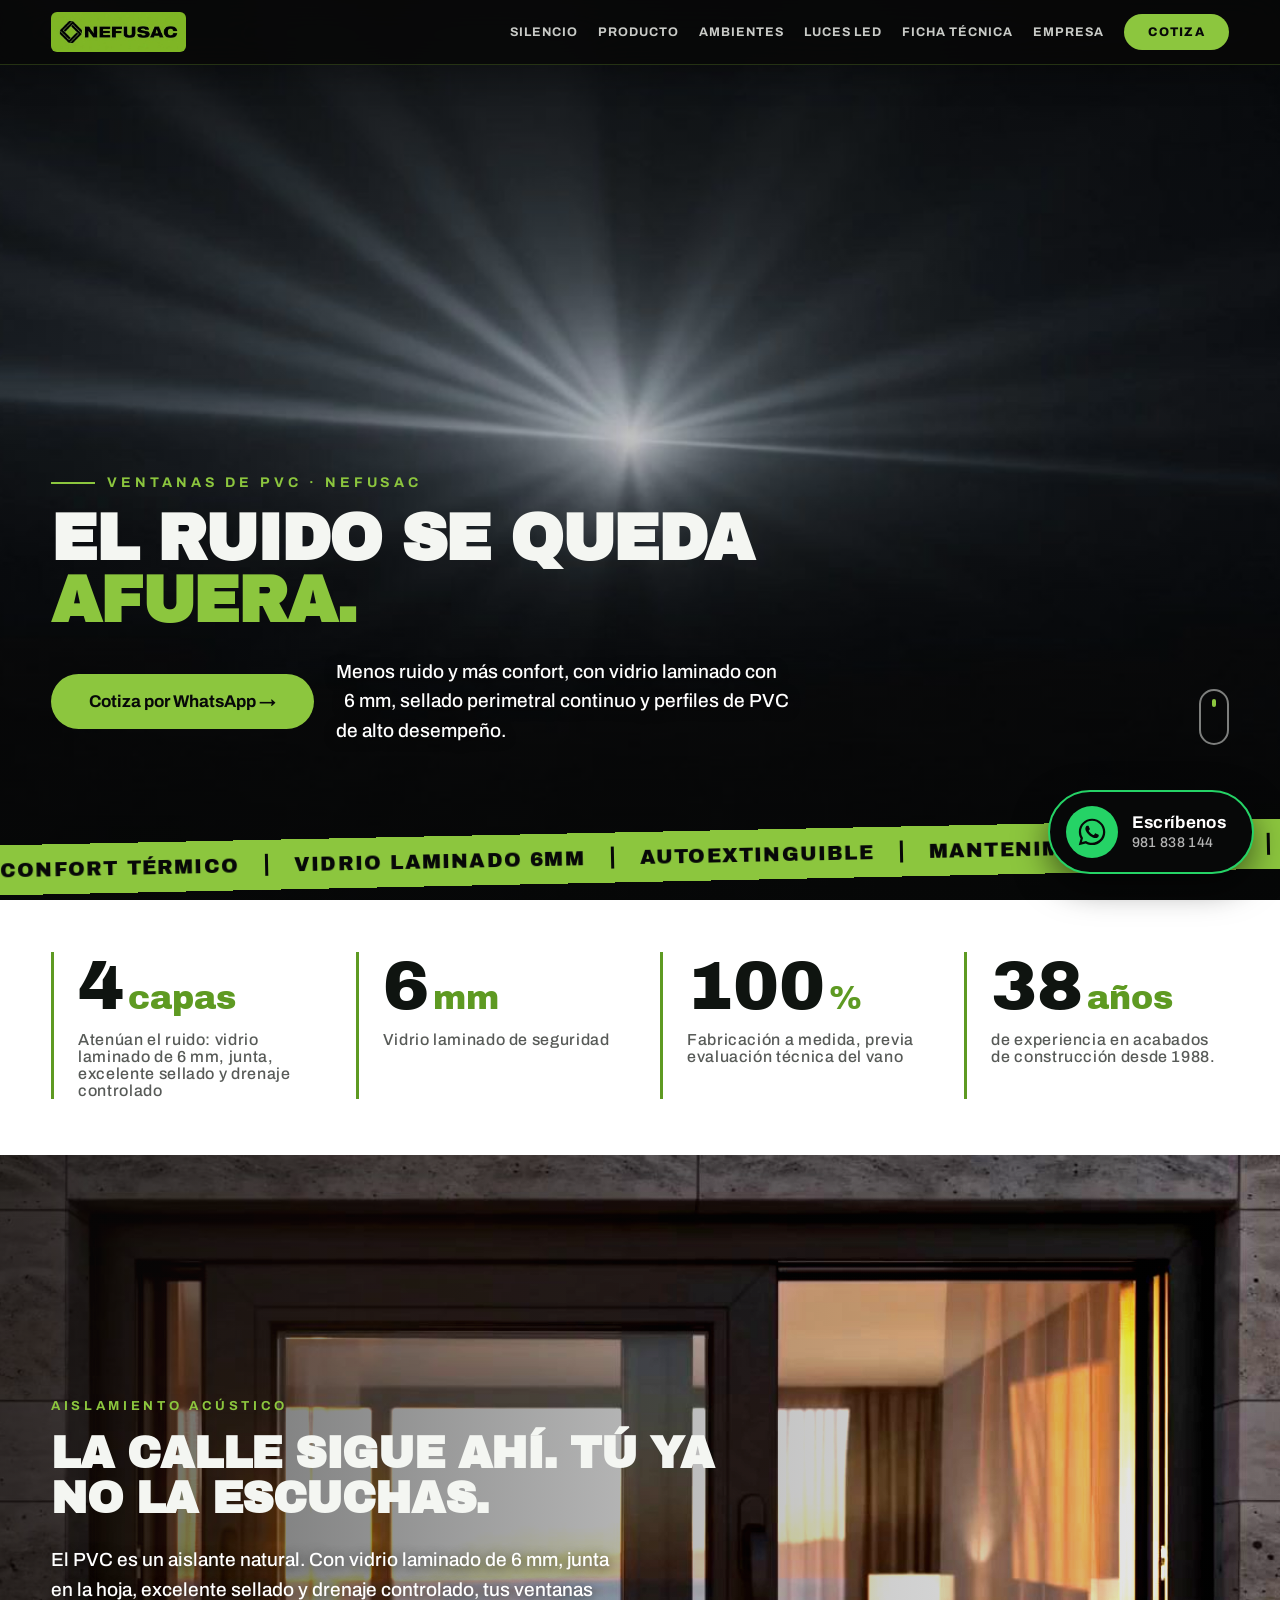
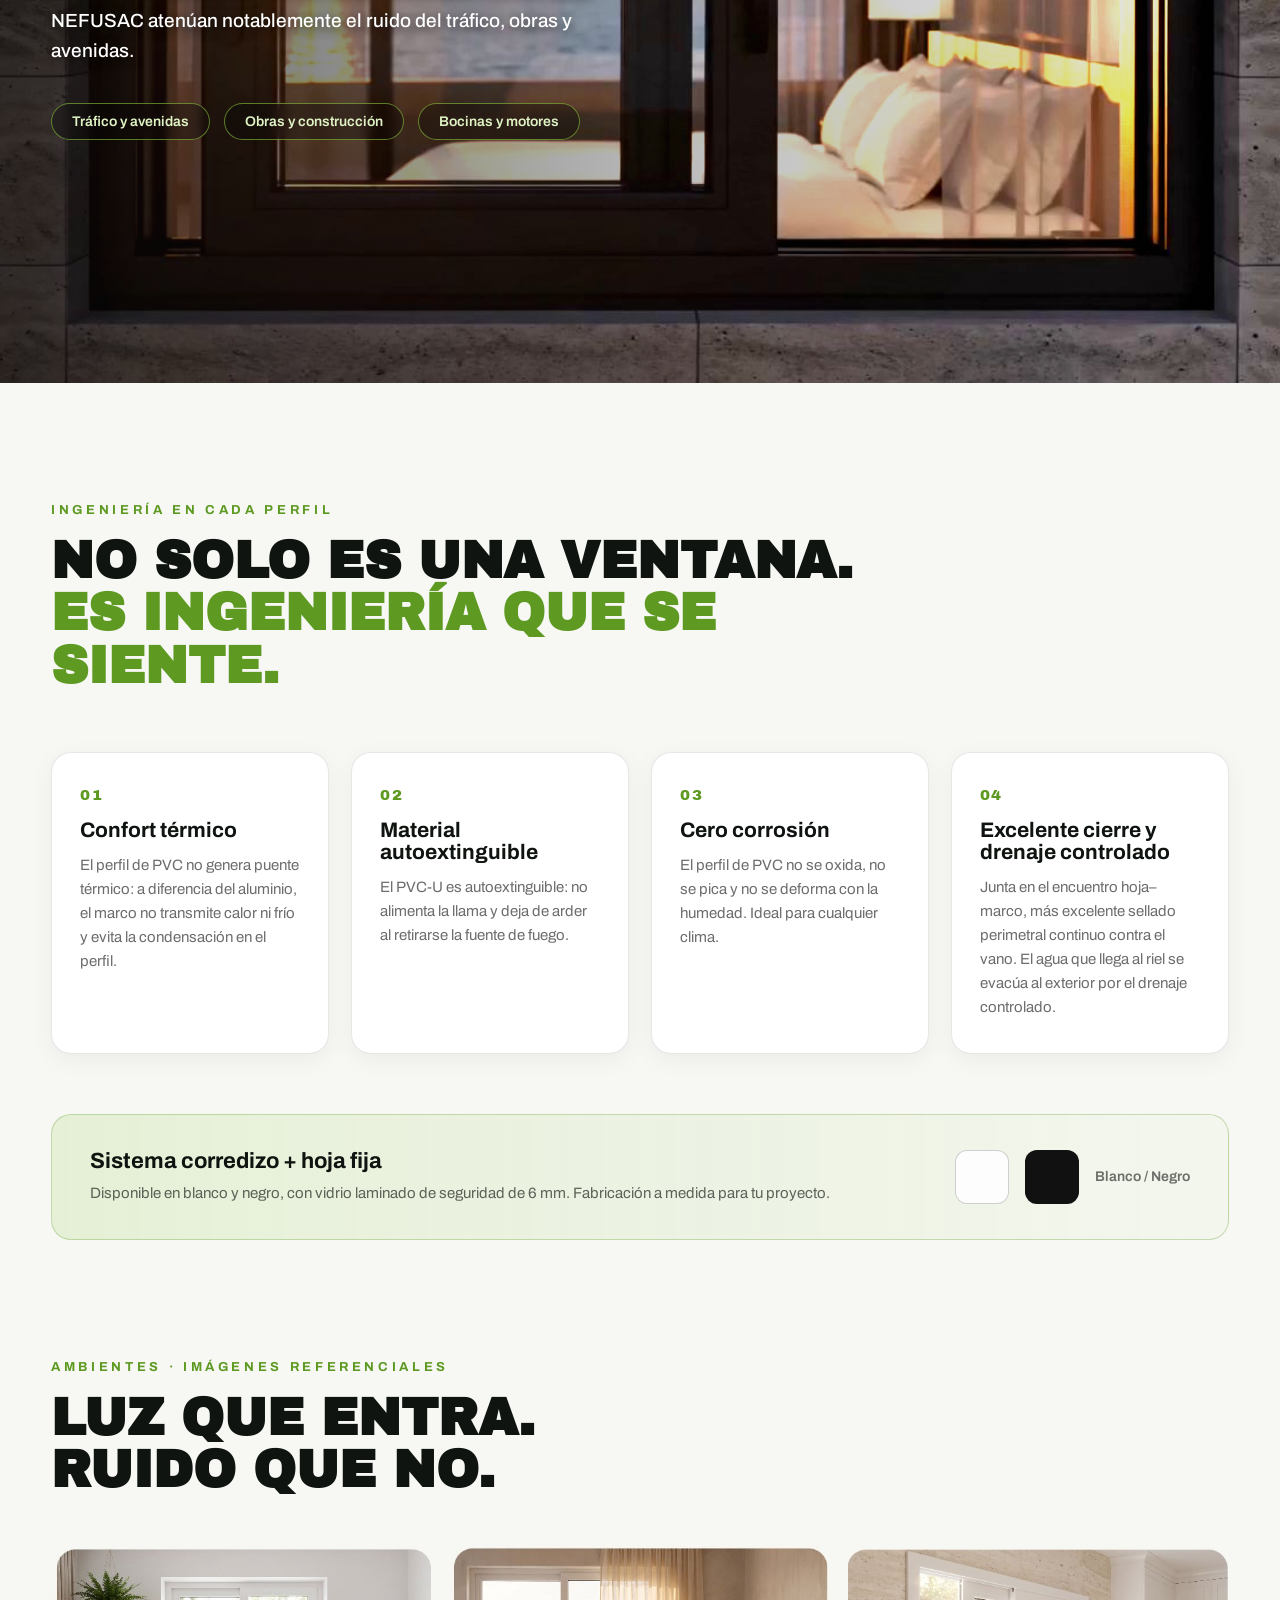
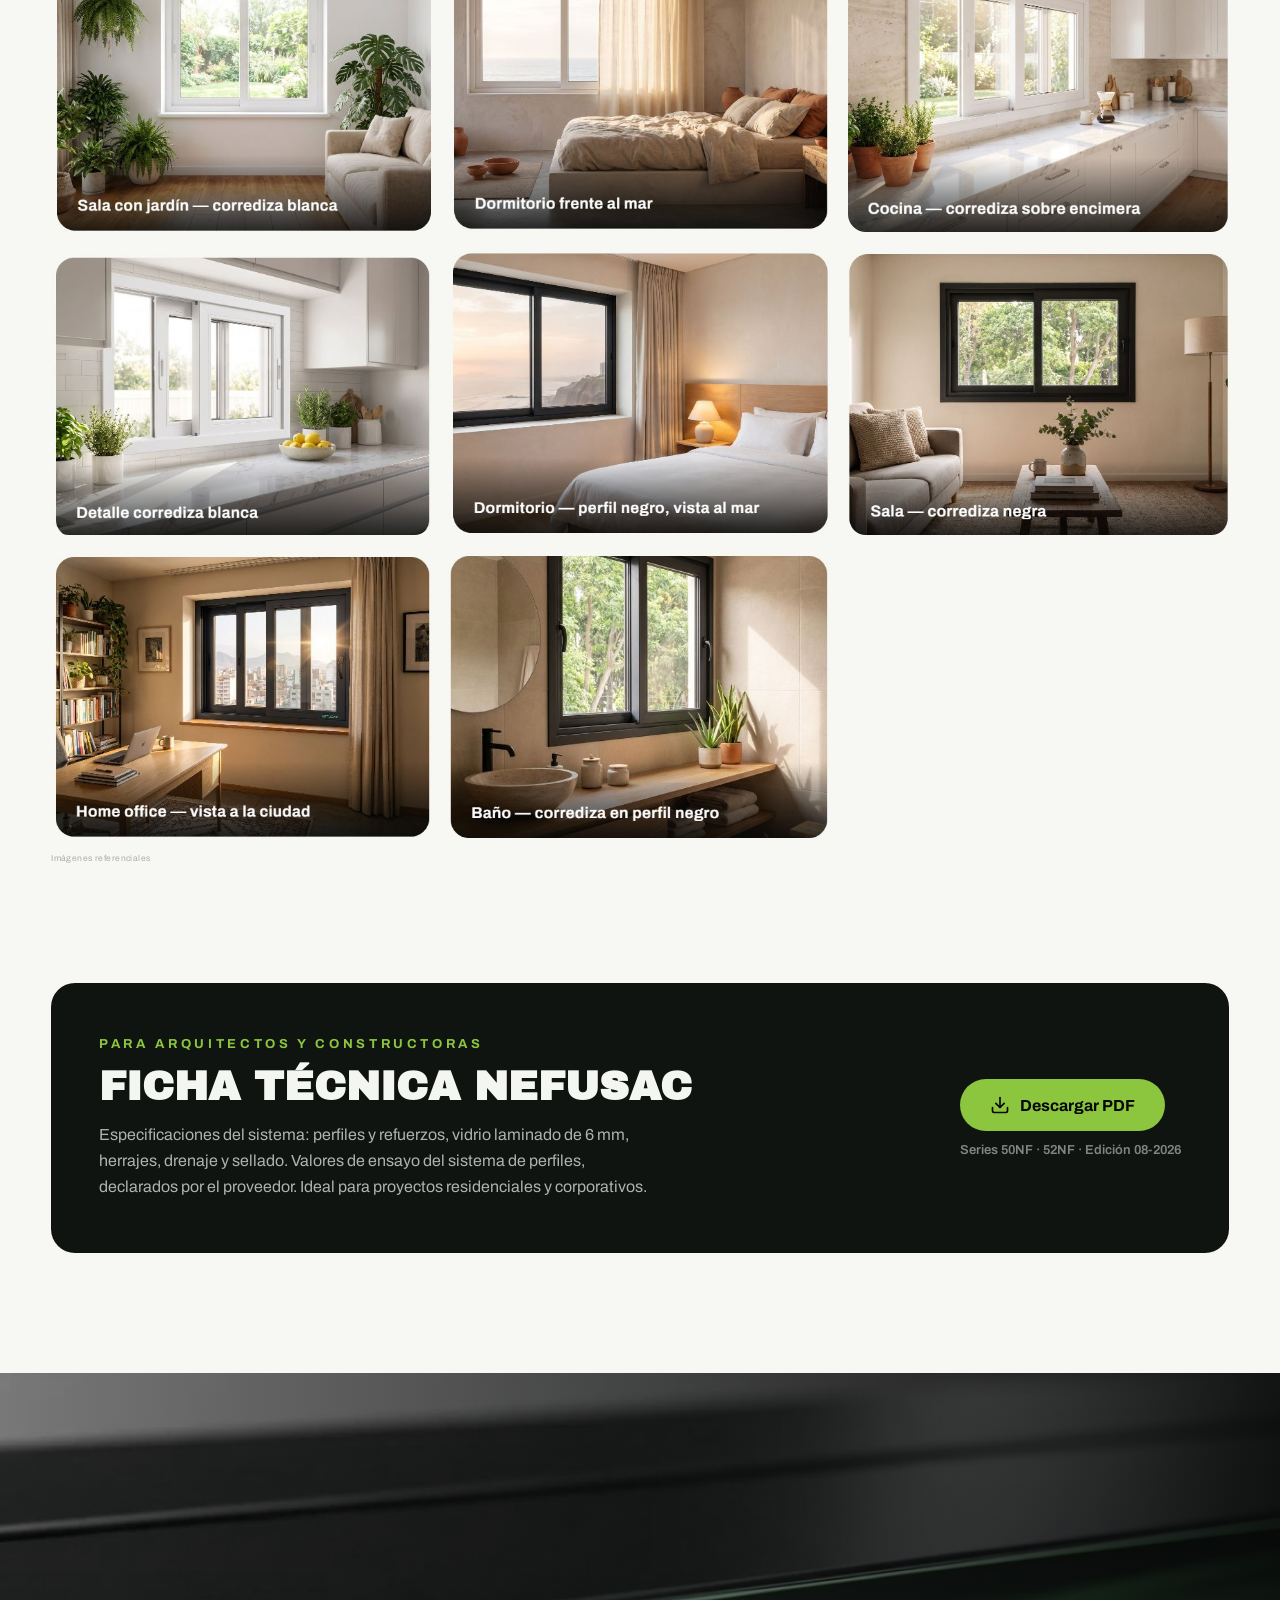
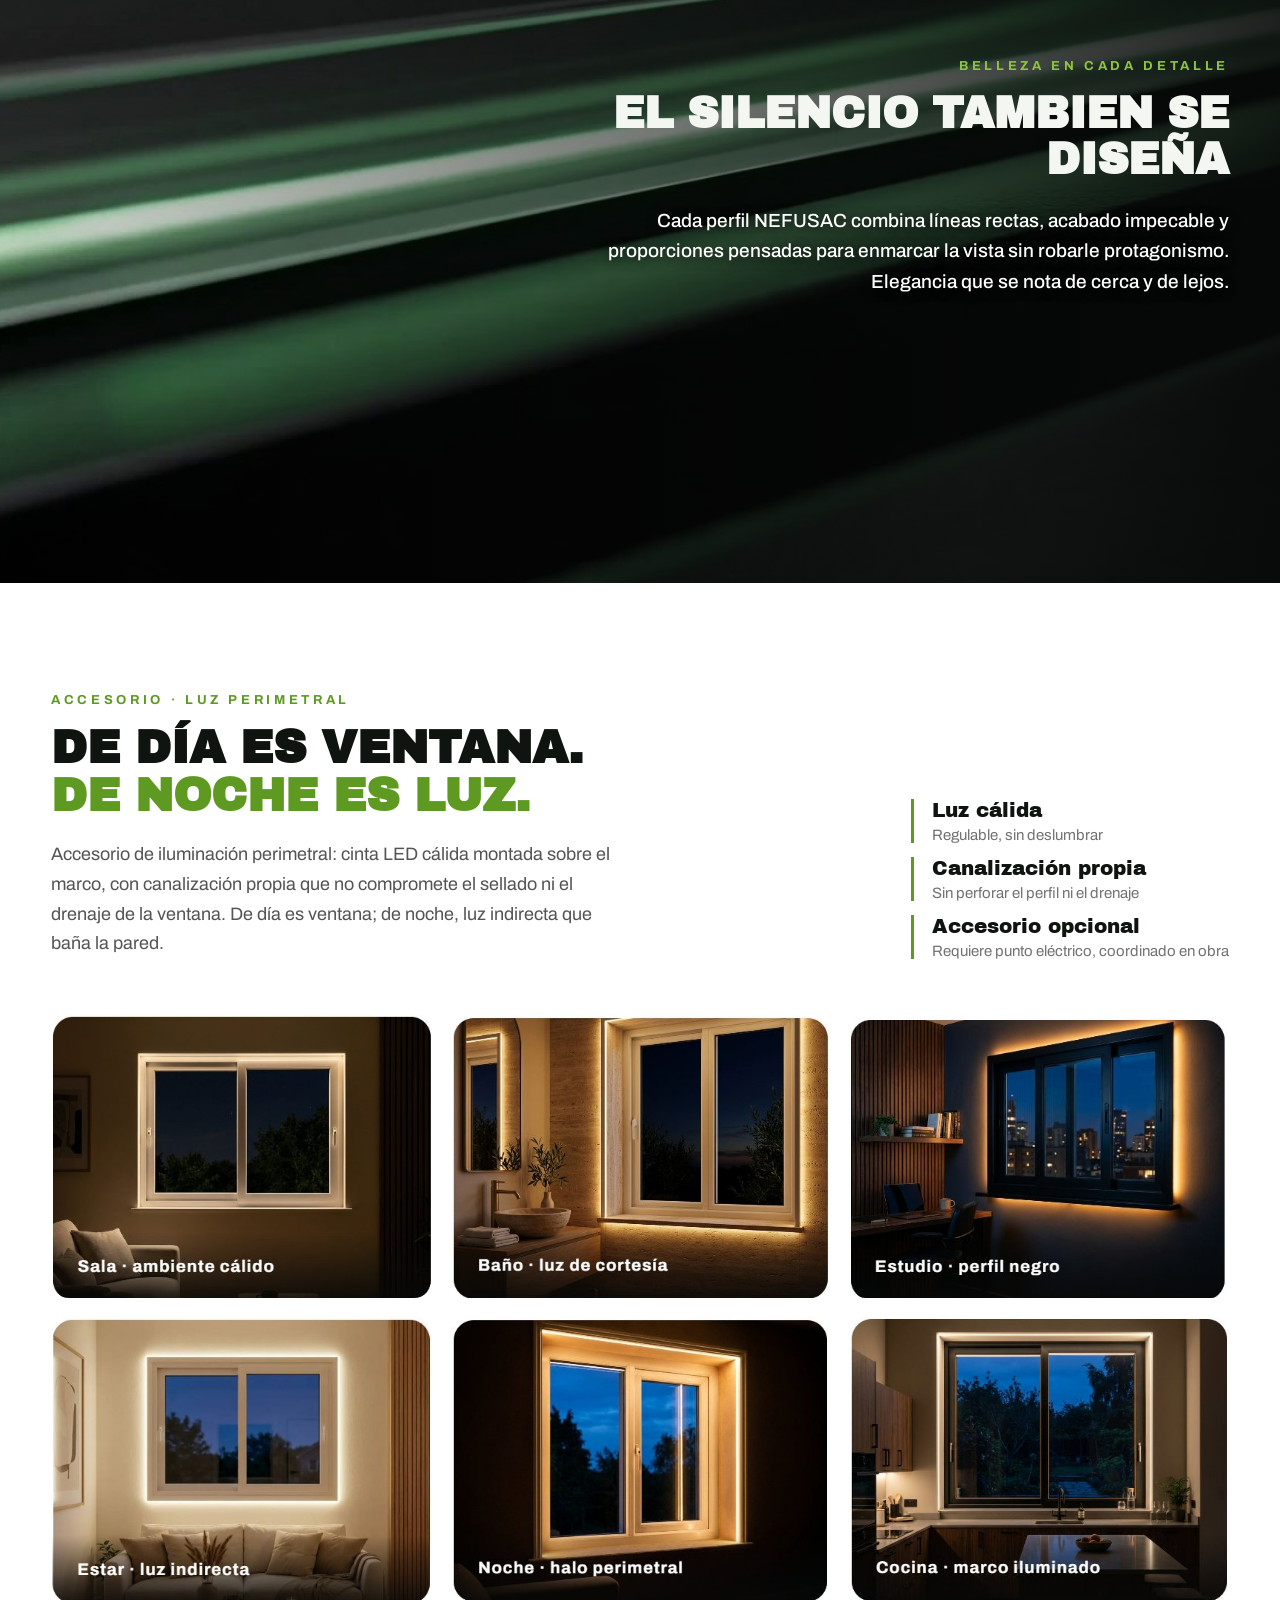
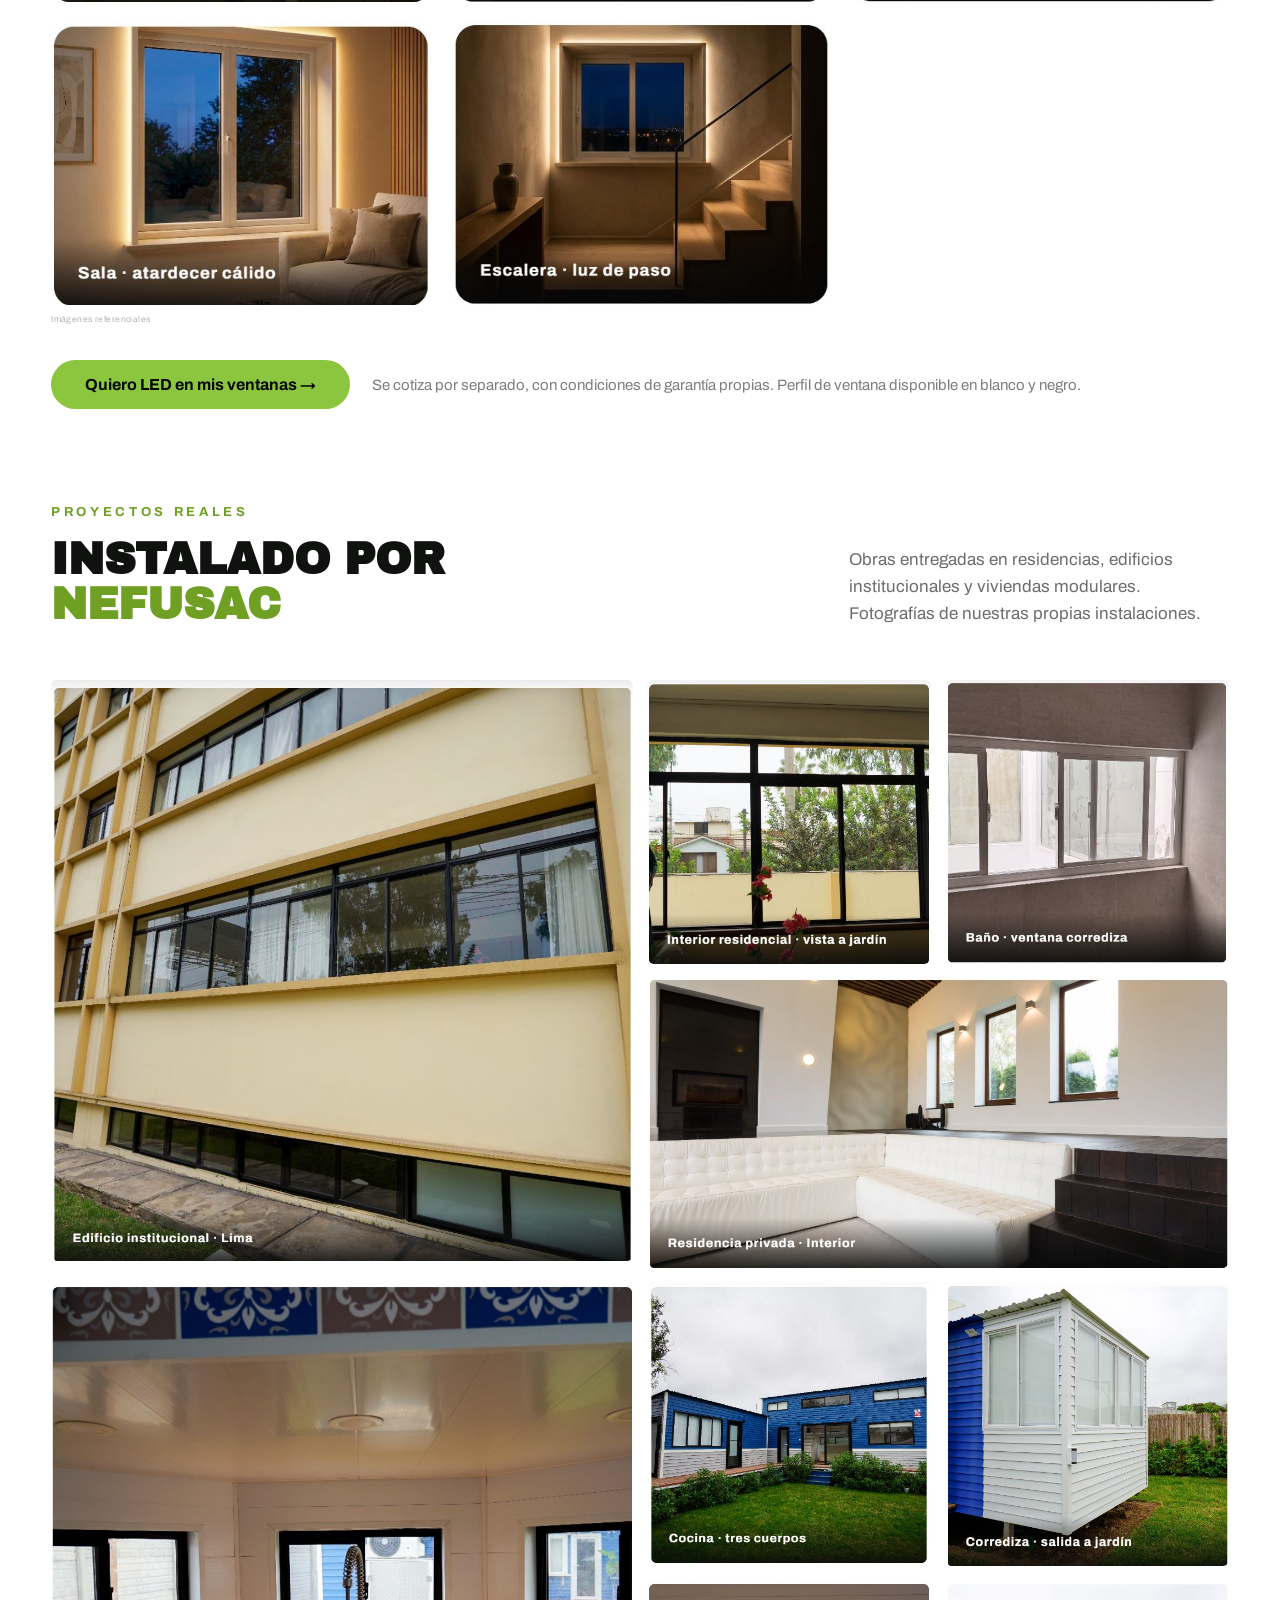
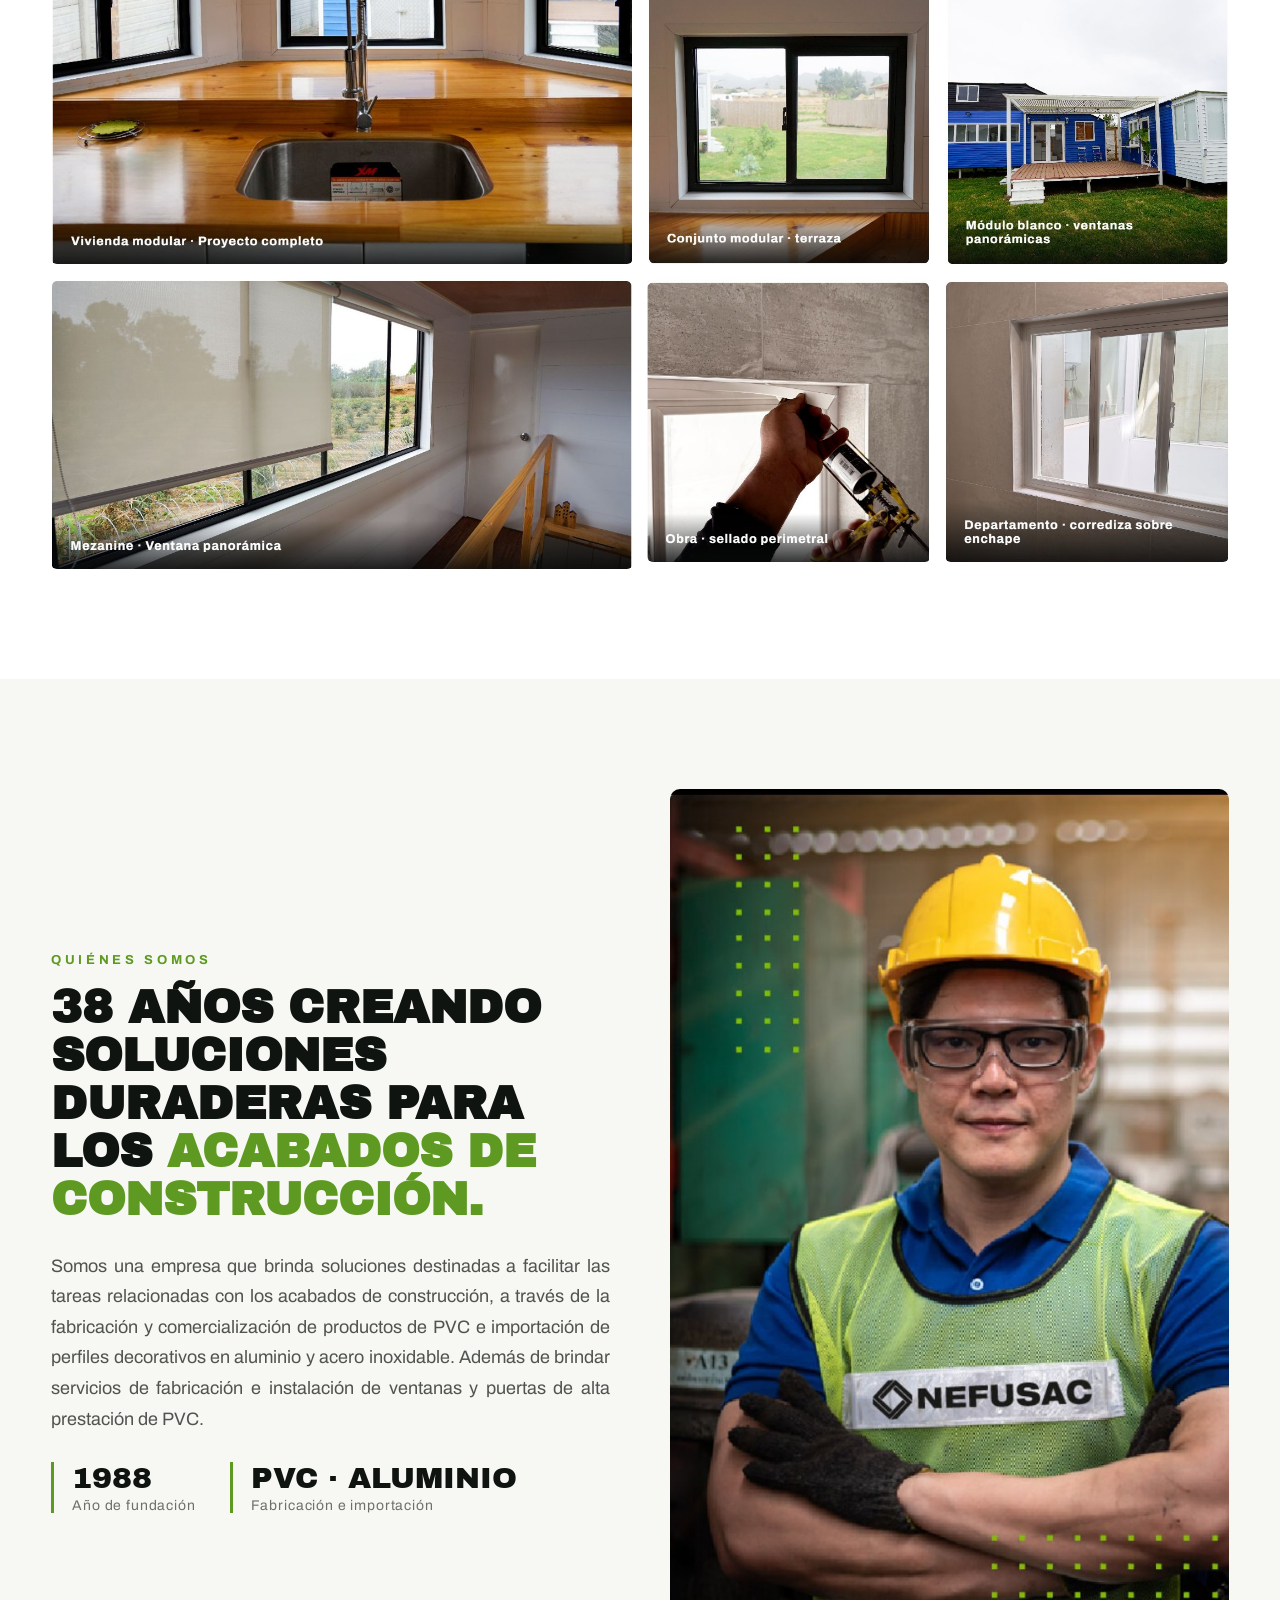
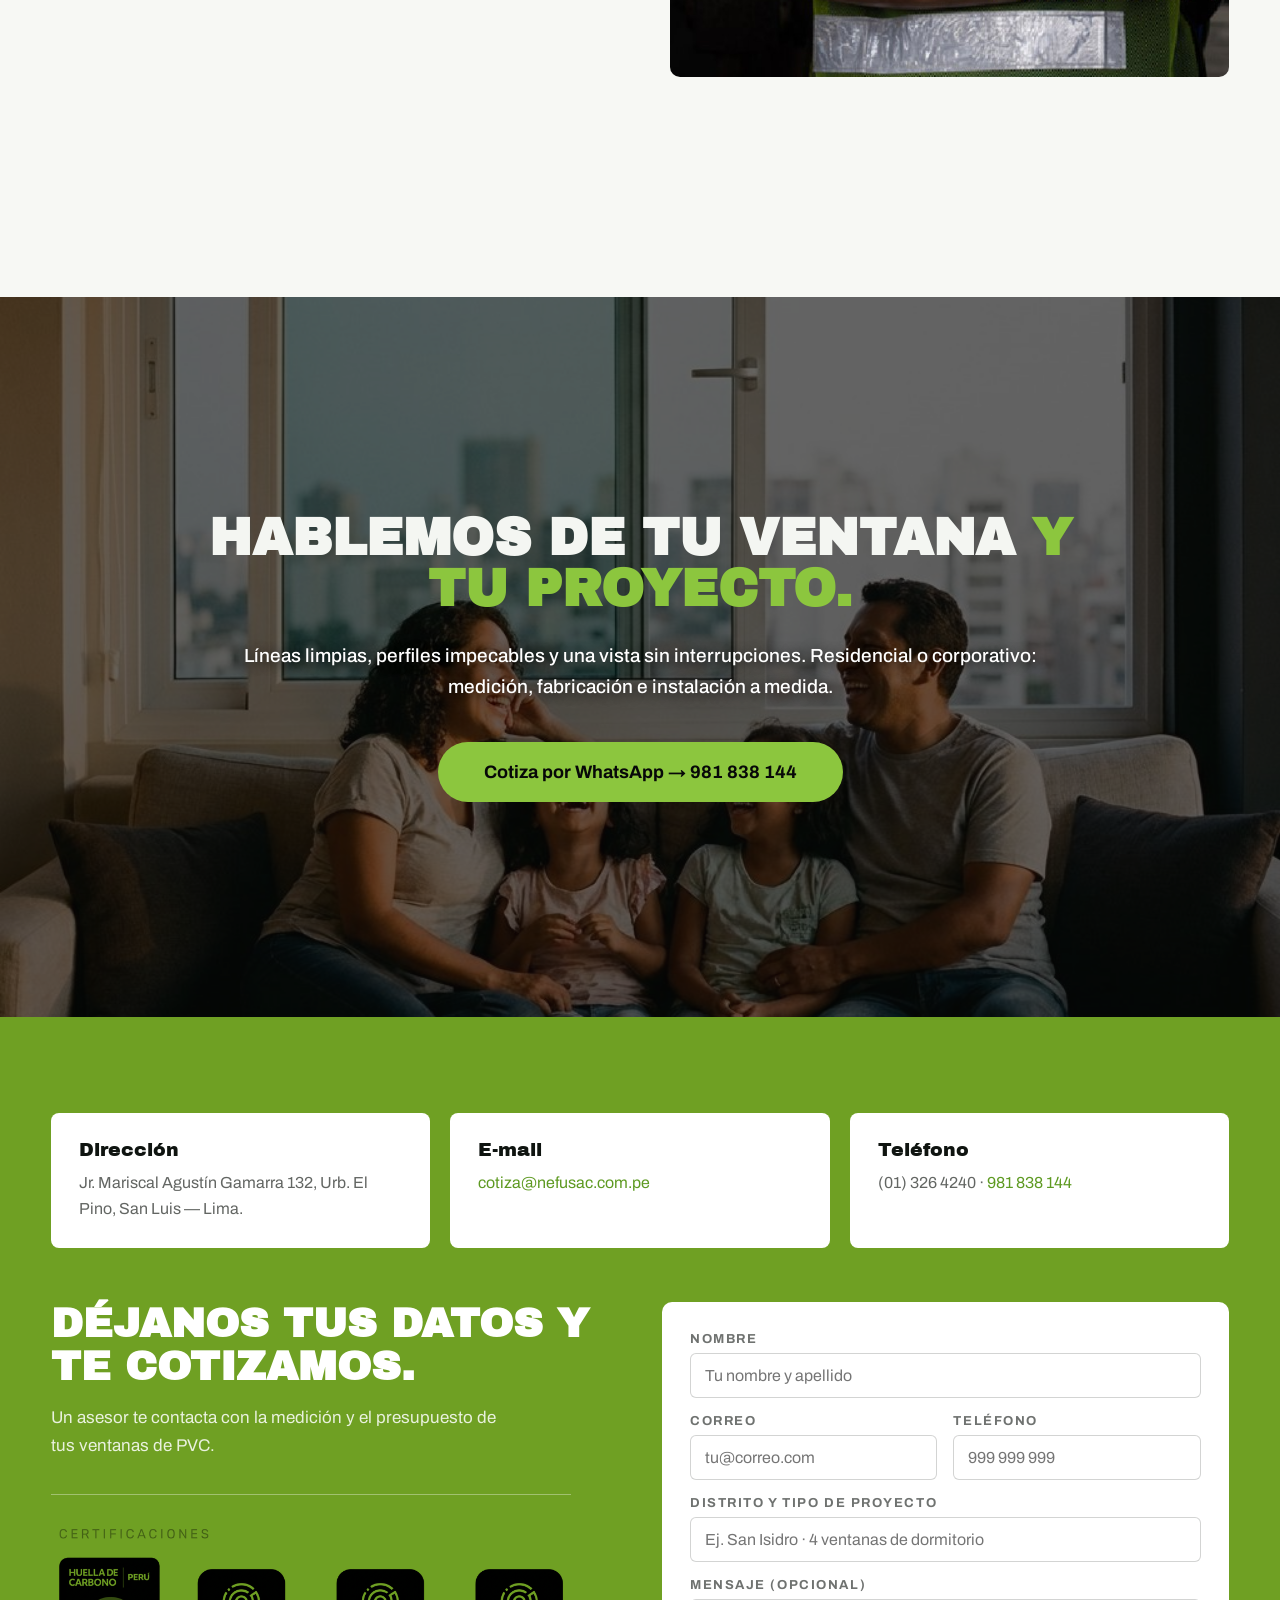
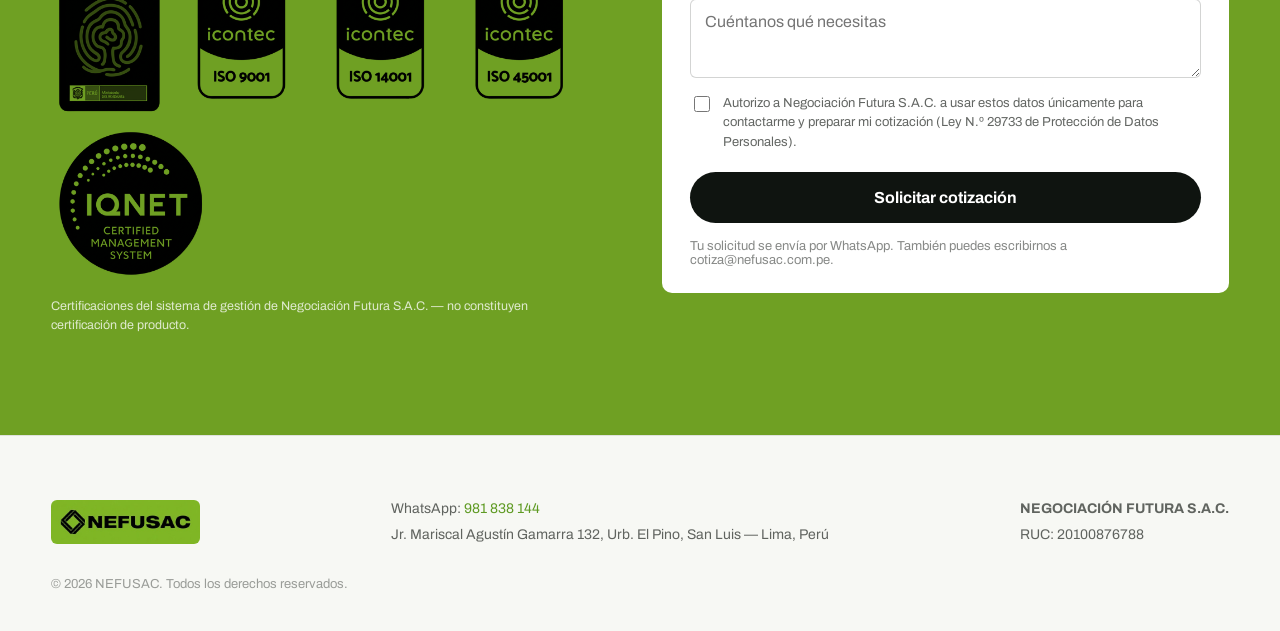
==== commit 798e21ec: "Update contact phone numbers and WhatsApp links" ====
--- a/index.src.html
+++ b/index.src.html
@@ -10,10 +10,10 @@
 <meta name="robots" content="index, follow">
 <link rel="canonical" href="https://nefusacventanaspvc.vercel.app/">
 <meta property="og:title" content="Ventanas de PVC en Lima | NEFUSAC">
-<meta property="og:description" content="El ruido se queda afuera. Ventanas de PVC con aislamiento acústico y térmico real. Cotiza gratis por WhatsApp: 981 124 794.">
+<meta property="og:description" content="El ruido se queda afuera. Ventanas de PVC con aislamiento acústico y térmico real. Cotiza gratis por WhatsApp: 981 838 144.">
 <meta property="og:type" content="website">
 <meta property="og:locale" content="es_PE">
-<meta property="og:image" content="assets/cierre-familia.jpg">
+<meta property="og:image" content="assets/familia-sala-ventana-pvc-nefusac.jpg">
 <meta name="twitter:card" content="summary_large_image">
 <meta name="theme-color" content="#070808">
 <link rel="icon" href="assets/logo.jpg">
@@ -134,9 +134,9 @@
     <a class="hv6" href="#empresa" style="color: rgba(244,246,242,0.82); padding: 6px 0; border-bottom: 1px solid transparent; transition: color 0.2s, border-color 0.2s;">EMPRESA</a>
     <span data-nav-phone="" style="display: flex; align-items: center; gap: 8px; color: rgba(244,246,242,0.55); font-weight: 600; letter-spacing: 0.06em; padding-left: 6px; border-left: 1px solid rgba(244,246,242,0.18);">
       <svg width="15" height="15" viewBox="0 0 24 24" fill="none" stroke="#8CC63E" stroke-width="2" stroke-linecap="round" stroke-linejoin="round"><path d="M22 16.92v3a2 2 0 0 1-2.18 2 19.79 19.79 0 0 1-8.63-3.07 19.5 19.5 0 0 1-6-6 19.79 19.79 0 0 1-3.07-8.67A2 2 0 0 1 4.11 2h3a2 2 0 0 1 2 1.72c.13.96.36 1.9.7 2.81a2 2 0 0 1-.45 2.11L8.09 9.91a16 16 0 0 0 6 6l1.27-1.27a2 2 0 0 1 2.11-.45c.9.34 1.85.57 2.81.7A2 2 0 0 1 22 16.92z"></path></svg>
-      981 124 794
+      981 838 144
     </span>
-    <a class="hv7" href="https://wa.me/51981124794?text=Hola%20NEFUSAC%2C%20quiero%20cotizar%20mis%20ventanas%20de%20PVC" target="_blank" data-nav-cta="" style="background: #8CC63E; color: #070808; padding: 11px 24px; border-radius: 999px; font-weight: 800; letter-spacing: 0.1em; transition: background 0.2s, transform 0.2s, box-shadow 0.2s;">COTIZA</a>
+    <a class="hv7" href="https://wa.me/51981838144?text=Hola%20NEFUSAC%2C%20quiero%20cotizar%20mis%20ventanas%20de%20PVC" target="_blank" data-nav-cta="" style="background: #8CC63E; color: #070808; padding: 11px 24px; border-radius: 999px; font-weight: 800; letter-spacing: 0.1em; transition: background 0.2s, transform 0.2s, box-shadow 0.2s;">COTIZA</a>
   </div>
 </nav>
 
@@ -175,7 +175,7 @@
     </div>
     <h1 style="animation: heroIn 1.1s cubic-bezier(0.16,1,0.3,1) 0.35s both; font-family: 'Archivo Black', sans-serif; font-size: clamp(30px, 5vw, 76px); line-height: 0.96; margin: 0 0 26px; letter-spacing: -0.02em; text-wrap: balance;">EL RUIDO SE QUEDA<br><span style="color: #8CC63E;">AFUERA.</span></h1>
     <div style="animation: heroIn 1.1s cubic-bezier(0.16,1,0.3,1) 0.55s both; display: flex; flex-wrap: wrap; align-items: center; gap: 22px;">
-      <a class="hv8" href="https://wa.me/51981124794?text=Hola%20NEFUSAC%2C%20quiero%20cotizar%20mis%20ventanas%20de%20PVC" target="_blank" style="background: #8CC63E; color: #070808; padding: 18px 38px; border-radius: 999px; font-weight: 700; font-size: 17px; display: inline-flex; align-items: center; gap: 10px; transition: transform 0.25s, background 0.25s;">Cotiza por WhatsApp →</a><p style="margin: 0; max-width: 460px; color: #FFFFFF; font-size: 19px; font-weight: 500; line-height: 1.55; text-shadow: 0 2px 12px rgba(0,0,0,0.7); width: 495px; height: 88px">Menos ruido y más confort, con vidrio laminado con&nbsp; &nbsp; &nbsp; 6 mm, sellado perimetral continuo y perfiles de PVC de alto desempeño.</p>
+      <a class="hv8" href="https://wa.me/51981838144?text=Hola%20NEFUSAC%2C%20quiero%20cotizar%20mis%20ventanas%20de%20PVC" target="_blank" style="background: #8CC63E; color: #070808; padding: 18px 38px; border-radius: 999px; font-weight: 700; font-size: 17px; display: inline-flex; align-items: center; gap: 10px; transition: transform 0.25s, background 0.25s;">Cotiza por WhatsApp →</a><p style="margin: 0; max-width: 460px; color: #FFFFFF; font-size: 19px; font-weight: 500; line-height: 1.55; text-shadow: 0 2px 12px rgba(0,0,0,0.7); width: 495px; height: 88px">Menos ruido y más confort, con vidrio laminado con&nbsp; &nbsp; &nbsp; 6 mm, sellado perimetral continuo y perfiles de PVC de alto desempeño.</p>
       
     </div>
   </div>
@@ -291,49 +291,49 @@
   <div style="display: grid; grid-template-columns: repeat(auto-fit, minmax(300px, 1fr)); gap: 18px;">
     
       <figure data-reveal="" style="margin: 0; position: relative; border-radius: 18px; overflow: hidden; aspect-ratio: 4 / 3; cursor: pointer;">
-        <img class="hv13" src="assets/gal1.jpg" alt="Sala con jardín — corrediza blanca" style="width: 100%; height: 100%; object-fit: cover; display: block; transition: transform 0.7s cubic-bezier(0.16,1,0.3,1);">
+        <img class="hv13" src="assets/ventana-pvc-corrediza-blanca-sala-jardin.jpg" alt="Ventana corrediza de PVC blanca en una sala con vista al jardín" style="width: 100%; height: 100%; object-fit: cover; display: block; transition: transform 0.7s cubic-bezier(0.16,1,0.3,1);">
         
         <figcaption style="position: absolute; left: 0; right: 0; bottom: 0; padding: 40px 20px 16px; background: linear-gradient(transparent, rgba(7,8,8,0.85)); color: #FFFFFF; font-weight: 600; font-size: 15px; letter-spacing: 0.03em;">Sala con jardín — corrediza blanca</figcaption>
       </figure>
     
       <figure data-reveal="" style="margin: 0; position: relative; border-radius: 18px; overflow: hidden; aspect-ratio: 4 / 3; cursor: pointer;">
-        <img class="hv14" src="assets/gal2.jpg" alt="Dormitorio frente al mar" style="width: 100%; height: 100%; object-fit: cover; display: block; transition: transform 0.7s cubic-bezier(0.16,1,0.3,1);">
+        <img class="hv14" src="assets/ventana-pvc-dormitorio-vista-al-mar.jpg" alt="Ventana de PVC en un dormitorio frente al mar al atardecer" style="width: 100%; height: 100%; object-fit: cover; display: block; transition: transform 0.7s cubic-bezier(0.16,1,0.3,1);">
         
         <figcaption style="position: absolute; left: 0; right: 0; bottom: 0; padding: 40px 20px 16px; background: linear-gradient(transparent, rgba(7,8,8,0.85)); color: #FFFFFF; font-weight: 600; font-size: 15px; letter-spacing: 0.03em;">Dormitorio frente al mar</figcaption>
       </figure>
     
       <figure data-reveal="" style="margin: 0; position: relative; border-radius: 18px; overflow: hidden; aspect-ratio: 4 / 3; cursor: pointer;">
-        <img class="hv15" src="assets/gal3.jpg" alt="Cocina — corrediza sobre encimera" style="width: 100%; height: 100%; object-fit: cover; display: block; transition: transform 0.7s cubic-bezier(0.16,1,0.3,1);">
+        <img class="hv15" src="assets/ventana-pvc-corrediza-cocina-encimera.jpg" alt="Ventana corrediza de PVC sobre la encimera de una cocina" style="width: 100%; height: 100%; object-fit: cover; display: block; transition: transform 0.7s cubic-bezier(0.16,1,0.3,1);">
         
         <figcaption style="position: absolute; left: 0; right: 0; bottom: 0; padding: 40px 20px 16px; background: linear-gradient(transparent, rgba(7,8,8,0.85)); color: #FFFFFF; font-weight: 600; font-size: 15px; letter-spacing: 0.03em;">Cocina — corrediza sobre encimera</figcaption>
       </figure>
     
       <figure data-reveal="" style="margin: 0; position: relative; border-radius: 18px; overflow: hidden; aspect-ratio: 4 / 3; cursor: pointer;">
-        <img class="hv16" src="assets/gal4.jpg" alt="Detalle corrediza blanca" style="width: 100%; height: 100%; object-fit: cover; display: block; transition: transform 0.7s cubic-bezier(0.16,1,0.3,1);">
+        <img class="hv16" src="assets/ventana-pvc-corrediza-blanca-detalle.jpg" alt="Detalle del perfil de una ventana corrediza de PVC blanca" style="width: 100%; height: 100%; object-fit: cover; display: block; transition: transform 0.7s cubic-bezier(0.16,1,0.3,1);">
         
         <figcaption style="position: absolute; left: 0; right: 0; bottom: 0; padding: 40px 20px 16px; background: linear-gradient(transparent, rgba(7,8,8,0.85)); color: #FFFFFF; font-weight: 600; font-size: 15px; letter-spacing: 0.03em;">Detalle corrediza blanca</figcaption>
       </figure>
     
       <figure data-reveal="" style="margin: 0; position: relative; border-radius: 18px; overflow: hidden; aspect-ratio: 4 / 3; cursor: pointer;">
-        <img class="hv17" src="assets/gal5.jpg" alt="Dormitorio — perfil negro, vista al mar" style="width: 100%; height: 100%; object-fit: cover; display: block; transition: transform 0.7s cubic-bezier(0.16,1,0.3,1);">
+        <img class="hv17" src="assets/ventana-pvc-perfil-negro-dormitorio-mar.jpg" alt="Ventana de PVC con perfil negro en un dormitorio con vista al mar" style="width: 100%; height: 100%; object-fit: cover; display: block; transition: transform 0.7s cubic-bezier(0.16,1,0.3,1);">
         
         <figcaption style="position: absolute; left: 0; right: 0; bottom: 0; padding: 40px 20px 16px; background: linear-gradient(transparent, rgba(7,8,8,0.85)); color: #FFFFFF; font-weight: 600; font-size: 15px; letter-spacing: 0.03em;">Dormitorio — perfil negro, vista al mar</figcaption>
       </figure>
     
       <figure data-reveal="" style="margin: 0; position: relative; border-radius: 18px; overflow: hidden; aspect-ratio: 4 / 3; cursor: pointer;">
-        <img class="hv18" src="assets/gal6.jpg" alt="Sala — corrediza negra" style="width: 100%; height: 100%; object-fit: cover; display: block; transition: transform 0.7s cubic-bezier(0.16,1,0.3,1);">
+        <img class="hv18" src="assets/ventana-pvc-corrediza-negra-sala.jpg" alt="Ventana corrediza de PVC negra en una sala de estar" style="width: 100%; height: 100%; object-fit: cover; display: block; transition: transform 0.7s cubic-bezier(0.16,1,0.3,1);">
         
         <figcaption style="position: absolute; left: 0; right: 0; bottom: 0; padding: 40px 20px 16px; background: linear-gradient(transparent, rgba(7,8,8,0.85)); color: #FFFFFF; font-weight: 600; font-size: 15px; letter-spacing: 0.03em;">Sala — corrediza negra</figcaption>
       </figure>
     
       <figure data-reveal="" style="margin: 0; position: relative; border-radius: 18px; overflow: hidden; aspect-ratio: 4 / 3; cursor: pointer;">
-        <img class="hv19" src="assets/gal7.jpg" alt="Home office — vista a la ciudad" style="width: 100%; height: 100%; object-fit: cover; display: block; transition: transform 0.7s cubic-bezier(0.16,1,0.3,1);">
+        <img class="hv19" src="assets/ventana-pvc-home-office-vista-ciudad.jpg" alt="Ventana de PVC en un home office con vista a la ciudad" style="width: 100%; height: 100%; object-fit: cover; display: block; transition: transform 0.7s cubic-bezier(0.16,1,0.3,1);">
         
         <figcaption style="position: absolute; left: 0; right: 0; bottom: 0; padding: 40px 20px 16px; background: linear-gradient(transparent, rgba(7,8,8,0.85)); color: #FFFFFF; font-weight: 600; font-size: 15px; letter-spacing: 0.03em;">Home office — vista a la ciudad</figcaption>
       </figure>
     
       <figure data-reveal="" style="margin: 0; position: relative; border-radius: 18px; overflow: hidden; aspect-ratio: 4 / 3; cursor: pointer;">
-        <img class="hv20" src="assets/cierre-bano.jpg" alt="Baño — corrediza en perfil negro" style="width: 100%; height: 100%; object-fit: cover; display: block; transition: transform 0.7s cubic-bezier(0.16,1,0.3,1);">
+        <img class="hv20" src="assets/ventana-pvc-corrediza-bano-perfil-negro.jpg" alt="Ventana corrediza de PVC con perfil negro en un baño" style="width: 100%; height: 100%; object-fit: cover; display: block; transition: transform 0.7s cubic-bezier(0.16,1,0.3,1);">
         
         <figcaption style="position: absolute; left: 0; right: 0; bottom: 0; padding: 40px 20px 16px; background: linear-gradient(transparent, rgba(7,8,8,0.85)); color: #FFFFFF; font-weight: 600; font-size: 15px; letter-spacing: 0.03em;">Baño — corrediza en perfil negro</figcaption>
       </figure>
@@ -397,42 +397,42 @@
 
     <div style="display: grid; grid-template-columns: repeat(auto-fit, minmax(300px, 1fr)); gap: 18px;">
       <figure data-reveal="" style="margin: 0; position: relative; border-radius: 18px; overflow: hidden; aspect-ratio: 4 / 3; background: #101210;">
-        <img src="assets/led-sala.jpg" alt="Ventana con LED perimetral en sala" style="width: 100%; height: 100%; object-fit: cover; display: block;">
+        <img src="assets/ventana-pvc-led-perimetral-sala.jpg" alt="Ventana de PVC con luz LED perimetral encendida en una sala" style="width: 100%; height: 100%; object-fit: cover; display: block;">
         
         <figcaption style="position: absolute; left: 0; right: 0; bottom: 0; padding: 22px; background: linear-gradient(180deg, rgba(7,8,8,0) 0%, rgba(7,8,8,0.85) 100%); color: #FFFFFF; font-weight: 700; font-size: 15px; letter-spacing: 0.06em;">Sala · ambiente cálido</figcaption>
       </figure>
       <figure data-reveal="" style="margin: 0; position: relative; border-radius: 18px; overflow: hidden; aspect-ratio: 4 / 3; background: #101210;">
-        <img src="assets/led-bano-2.jpg" alt="Baño en travertino con ventana de PVC y LED perimetral" style="width: 100%; height: 100%; object-fit: cover; display: block;">
+        <img src="assets/ventana-pvc-led-perimetral-bano-travertino.jpg" alt="Ventana de PVC con LED perimetral en un baño en travertino" style="width: 100%; height: 100%; object-fit: cover; display: block;">
         
         <figcaption style="position: absolute; left: 0; right: 0; bottom: 0; padding: 22px; background: linear-gradient(180deg, rgba(7,8,8,0) 0%, rgba(7,8,8,0.85) 100%); color: #FFFFFF; font-weight: 700; font-size: 15px; letter-spacing: 0.06em;">Baño · luz de cortesía</figcaption>
       </figure>
       <figure data-reveal="" style="margin: 0; position: relative; border-radius: 18px; overflow: hidden; aspect-ratio: 4 / 3; background: #101210;">
-        <img src="assets/led-estudio.jpg" alt="Estudio con ventana de PVC negra y LED perimetral" style="width: 100%; height: 100%; object-fit: cover; display: block;">
+        <img src="assets/ventana-pvc-negra-led-perimetral-estudio.jpg" alt="Ventana de PVC negra con LED perimetral en un estudio" style="width: 100%; height: 100%; object-fit: cover; display: block;">
         
         <figcaption style="position: absolute; left: 0; right: 0; bottom: 0; padding: 22px; background: linear-gradient(180deg, rgba(7,8,8,0) 0%, rgba(7,8,8,0.85) 100%); color: #FFFFFF; font-weight: 700; font-size: 15px; letter-spacing: 0.06em;">Estudio · perfil negro</figcaption>
       </figure>
       <figure data-reveal="" style="margin: 0; position: relative; border-radius: 18px; overflow: hidden; aspect-ratio: 4 / 3; background: #101210;">
-        <img src="assets/led-estar.jpg" alt="Estar con ventana de PVC y LED perimetral sobre el sofá" style="width: 100%; height: 100%; object-fit: cover; display: block;">
+        <img src="assets/ventana-pvc-led-perimetral-estar.jpg" alt="Ventana de PVC con LED perimetral sobre el sofá de un estar" style="width: 100%; height: 100%; object-fit: cover; display: block;">
         
         <figcaption style="position: absolute; left: 0; right: 0; bottom: 0; padding: 22px; background: linear-gradient(180deg, rgba(7,8,8,0) 0%, rgba(7,8,8,0.85) 100%); color: #FFFFFF; font-weight: 700; font-size: 15px; letter-spacing: 0.06em;">Estar · luz indirecta</figcaption>
       </figure>
       <figure data-reveal="" style="margin: 0; position: relative; border-radius: 18px; overflow: hidden; aspect-ratio: 4 / 3; background: #101210;">
-        <img src="assets/led-noche.jpg" alt="Ambiente nocturno con ventana de PVC y halo LED" style="width: 100%; height: 100%; object-fit: cover; display: block;">
+        <img src="assets/ventana-pvc-led-perimetral-de-noche.jpg" alt="Ventana de PVC con halo de LED perimetral en un ambiente nocturno" style="width: 100%; height: 100%; object-fit: cover; display: block;">
         
         <figcaption style="position: absolute; left: 0; right: 0; bottom: 0; padding: 22px; background: linear-gradient(180deg, rgba(7,8,8,0) 0%, rgba(7,8,8,0.85) 100%); color: #FFFFFF; font-weight: 700; font-size: 15px; letter-spacing: 0.06em;">Noche · halo perimetral</figcaption>
       </figure>
       <figure data-reveal="" style="margin: 0; position: relative; border-radius: 18px; overflow: hidden; aspect-ratio: 4 / 3; background: #101210;">
-        <img src="assets/led-cocina-isla.jpg" alt="Cocina con ventana corrediza de PVC y LED perimetral encendido" style="width: 100%; height: 100%; object-fit: cover; display: block;">
+        <img src="assets/ventana-pvc-corrediza-led-perimetral-cocina.jpg" alt="Ventana corrediza de PVC con LED perimetral encendido en una cocina" style="width: 100%; height: 100%; object-fit: cover; display: block;">
         
         <figcaption style="position: absolute; left: 0; right: 0; bottom: 0; padding: 22px; background: linear-gradient(180deg, rgba(7,8,8,0) 0%, rgba(7,8,8,0.85) 100%); color: #FFFFFF; font-weight: 700; font-size: 15px; letter-spacing: 0.06em;">Cocina · marco iluminado</figcaption>
       </figure>
       <figure data-reveal="" style="margin: 0; position: relative; border-radius: 18px; overflow: hidden; aspect-ratio: 4 / 3; background: #101210;">
-        <img src="assets/led-sala-2.jpg" alt="Sala con ventana de PVC blanca y halo LED al atardecer" style="width: 100%; height: 100%; object-fit: cover; display: block;">
+        <img src="assets/ventana-pvc-blanca-led-perimetral-atardecer.jpg" alt="Ventana de PVC blanca con halo LED al atardecer en una sala" style="width: 100%; height: 100%; object-fit: cover; display: block;">
         
         <figcaption style="position: absolute; left: 0; right: 0; bottom: 0; padding: 22px; background: linear-gradient(180deg, rgba(7,8,8,0) 0%, rgba(7,8,8,0.85) 100%); color: #FFFFFF; font-weight: 700; font-size: 15px; letter-spacing: 0.06em;">Sala · atardecer cálido</figcaption>
       </figure>
       <figure data-reveal="" style="margin: 0; position: relative; border-radius: 18px; overflow: hidden; aspect-ratio: 4 / 3; background: #101210;">
-        <img src="assets/led-escalera.jpg" alt="Escalera con ventana de PVC y LED perimetral" style="width: 100%; height: 100%; object-fit: cover; display: block;">
+        <img src="assets/ventana-pvc-led-perimetral-escalera.jpg" alt="Ventana de PVC con LED perimetral iluminando una escalera" style="width: 100%; height: 100%; object-fit: cover; display: block;">
         
         <figcaption style="position: absolute; left: 0; right: 0; bottom: 0; padding: 22px; background: linear-gradient(180deg, rgba(7,8,8,0) 0%, rgba(7,8,8,0.85) 100%); color: #FFFFFF; font-weight: 700; font-size: 15px; letter-spacing: 0.06em;">Escalera · luz de paso</figcaption>
       </figure>
@@ -440,7 +440,7 @@
     <p style="margin: 10px 0 0; font-size: 8.5px; color: rgba(15,20,16,0.32); letter-spacing: 0.05em;">Imágenes referenciales</p>
 
     <div data-reveal="" style="margin-top: 36px; display: flex; flex-wrap: wrap; align-items: center; gap: 22px;">
-      <a class="hv22" href="https://wa.me/51981124794?text=Hola%20NEFUSAC%2C%20quiero%20ventanas%20con%20LED%20perimetral" target="_blank" style="background: #8CC63E; color: #070808; padding: 16px 34px; border-radius: 999px; font-weight: 700; font-size: 16px; transition: transform 0.25s, background 0.25s;">Quiero LED en mis ventanas →</a>
+      <a class="hv22" href="https://wa.me/51981838144?text=Hola%20NEFUSAC%2C%20quiero%20ventanas%20con%20LED%20perimetral" target="_blank" style="background: #8CC63E; color: #070808; padding: 16px 34px; border-radius: 999px; font-weight: 700; font-size: 16px; transition: transform 0.25s, background 0.25s;">Quiero LED en mis ventanas →</a>
       <p style="margin: 0; color: rgba(15,20,16,0.55); font-size: 15px;">Se cotiza por separado, con condiciones de garantía propias. Perfil de ventana disponible en blanco y negro.</p>
     </div>
   </div>
@@ -458,58 +458,58 @@
     </div>
     <div style="display: grid; grid-template-columns: repeat(4, 1fr); gap: 14px;">
       <figure style="grid-column: span 2; grid-row: span 2; margin: 0; position: relative; overflow: hidden; border-radius: 6px; background: #E8EAE4; aspect-ratio: 1 / 1;">
-        <img class="hv23" src="assets/proy-1.jpg" alt="Fachada institucional con ventanas de PVC" style="width: 100%; height: 100%; object-fit: cover; display: block; transition: transform 0.7s cubic-bezier(0.2,0.7,0.2,1);">
+        <img class="hv23" src="assets/ventanas-pvc-edificio-institucional-lima.jpg" alt="Fachada de un edificio institucional en Lima con ventanas de PVC instaladas por NEFUSAC" style="width: 100%; height: 100%; object-fit: cover; display: block; transition: transform 0.7s cubic-bezier(0.2,0.7,0.2,1);">
         <figcaption style="position: absolute; left: 0; right: 0; bottom: 0; padding: 22px; background: linear-gradient(180deg, rgba(7,8,8,0) 0%, rgba(7,8,8,0.85) 100%); color: #FFFFFF; font-weight: 700; font-size: 15px; letter-spacing: 0.06em;">Edificio institucional · Lima</figcaption>
       </figure>
       <figure style="margin: 0; position: relative; overflow: hidden; border-radius: 6px; background: #E8EAE4; aspect-ratio: 1 / 1;">
-        <img class="hv24" src="assets/proy-2.jpg" alt="Ventana interior con vista a jardín" style="width: 100%; height: 100%; object-fit: cover; display: block; transition: transform 0.7s cubic-bezier(0.2,0.7,0.2,1);">
+        <img class="hv24" src="assets/ventana-pvc-interior-residencial-jardin.jpg" alt="Ventana de PVC en un interior residencial con vista al jardín" style="width: 100%; height: 100%; object-fit: cover; display: block; transition: transform 0.7s cubic-bezier(0.2,0.7,0.2,1);">
       
         <figcaption style="position: absolute; left: 0; right: 0; bottom: 0; padding: 22px; background: linear-gradient(180deg, rgba(7,8,8,0) 0%, rgba(7,8,8,0.85) 100%); color: #FFFFFF; font-weight: 700; font-size: 15px; letter-spacing: 0.06em;">Interior residencial · vista a jardín</figcaption>
       </figure>
       <figure style="margin: 0; position: relative; overflow: hidden; border-radius: 6px; background: #E8EAE4; aspect-ratio: 1 / 1;">
-        <img class="hv25" src="assets/proy-9.jpg" alt="Ventana corrediza en baño con enchape" style="width: 100%; height: 100%; object-fit: cover; display: block; transition: transform 0.7s cubic-bezier(0.2,0.7,0.2,1);">
+        <img class="hv25" src="assets/ventana-pvc-corrediza-bano-enchape.jpg" alt="Ventana corrediza de PVC sobre enchape en un baño" style="width: 100%; height: 100%; object-fit: cover; display: block; transition: transform 0.7s cubic-bezier(0.2,0.7,0.2,1);">
       
         <figcaption style="position: absolute; left: 0; right: 0; bottom: 0; padding: 22px; background: linear-gradient(180deg, rgba(7,8,8,0) 0%, rgba(7,8,8,0.85) 100%); color: #FFFFFF; font-weight: 700; font-size: 15px; letter-spacing: 0.06em;">Baño · ventana corrediza</figcaption>
       </figure>
       <figure style="grid-column: span 2; margin: 0; position: relative; overflow: hidden; border-radius: 6px; background: #E8EAE4; aspect-ratio: 2 / 1;">
-        <img class="hv26" src="assets/proy-3.jpg" alt="Sala con ventanas verticales de PVC" style="width: 100%; height: 100%; object-fit: cover; display: block; transition: transform 0.7s cubic-bezier(0.2,0.7,0.2,1);">
+        <img class="hv26" src="assets/ventanas-pvc-residencia-privada-interior.jpg" alt="Sala de una residencia privada con ventanas verticales de PVC" style="width: 100%; height: 100%; object-fit: cover; display: block; transition: transform 0.7s cubic-bezier(0.2,0.7,0.2,1);">
         <figcaption style="position: absolute; left: 0; right: 0; bottom: 0; padding: 22px; background: linear-gradient(180deg, rgba(7,8,8,0) 0%, rgba(7,8,8,0.85) 100%); color: #FFFFFF; font-weight: 700; font-size: 15px; letter-spacing: 0.06em;">Residencia privada · Interior</figcaption>
       </figure>
       <figure style="grid-column: span 2; grid-row: span 2; margin: 0; position: relative; overflow: hidden; border-radius: 6px; background: #E8EAE4; aspect-ratio: 1 / 1;">
-        <img class="hv27" src="assets/proy-7.jpg" alt="Vivienda modular con ventanas de PVC" style="width: 100%; height: 100%; object-fit: cover; display: block; transition: transform 0.7s cubic-bezier(0.2,0.7,0.2,1);">
+        <img class="hv27" src="assets/ventanas-pvc-vivienda-modular.jpg" alt="Vivienda modular equipada con ventanas de PVC de NEFUSAC" style="width: 100%; height: 100%; object-fit: cover; display: block; transition: transform 0.7s cubic-bezier(0.2,0.7,0.2,1);">
         <figcaption style="position: absolute; left: 0; right: 0; bottom: 0; padding: 22px; background: linear-gradient(180deg, rgba(7,8,8,0) 0%, rgba(7,8,8,0.85) 100%); color: #FFFFFF; font-weight: 700; font-size: 15px; letter-spacing: 0.06em;">Vivienda modular · Proyecto completo</figcaption>
       </figure>
       <figure style="margin: 0; position: relative; overflow: hidden; border-radius: 6px; background: #E8EAE4; aspect-ratio: 1 / 1;">
-        <img class="hv28" src="assets/proy-6.jpg" alt="Cocina con tres ventanas de PVC" style="width: 100%; height: 100%; object-fit: cover; display: block; transition: transform 0.7s cubic-bezier(0.2,0.7,0.2,1);">
+        <img class="hv28" src="assets/ventanas-pvc-cocina-tres-cuerpos.jpg" alt="Cocina con tres ventanas de PVC de cuerpos independientes" style="width: 100%; height: 100%; object-fit: cover; display: block; transition: transform 0.7s cubic-bezier(0.2,0.7,0.2,1);">
       
         <figcaption style="position: absolute; left: 0; right: 0; bottom: 0; padding: 22px; background: linear-gradient(180deg, rgba(7,8,8,0) 0%, rgba(7,8,8,0.85) 100%); color: #FFFFFF; font-weight: 700; font-size: 15px; letter-spacing: 0.06em;">Cocina · tres cuerpos</figcaption>
       </figure>
       <figure style="margin: 0; position: relative; overflow: hidden; border-radius: 6px; background: #E8EAE4; aspect-ratio: 1 / 1;">
-        <img class="hv29" src="assets/proy-5.jpg" alt="Ventana corrediza con vista al jardín" style="width: 100%; height: 100%; object-fit: cover; display: block; transition: transform 0.7s cubic-bezier(0.2,0.7,0.2,1);">
+        <img class="hv29" src="assets/ventana-pvc-corrediza-salida-jardin.jpg" alt="Ventana corrediza de PVC con salida al jardín" style="width: 100%; height: 100%; object-fit: cover; display: block; transition: transform 0.7s cubic-bezier(0.2,0.7,0.2,1);">
       
         <figcaption style="position: absolute; left: 0; right: 0; bottom: 0; padding: 22px; background: linear-gradient(180deg, rgba(7,8,8,0) 0%, rgba(7,8,8,0.85) 100%); color: #FFFFFF; font-weight: 700; font-size: 15px; letter-spacing: 0.06em;">Corrediza · salida a jardín</figcaption>
       </figure>
       <figure style="margin: 0; position: relative; overflow: hidden; border-radius: 6px; background: #E8EAE4; aspect-ratio: 1 / 1;">
-        <img class="hv30" src="assets/proy-4.jpg" alt="Conjunto modular con terraza" style="width: 100%; height: 100%; object-fit: cover; display: block; transition: transform 0.7s cubic-bezier(0.2,0.7,0.2,1);">
+        <img class="hv30" src="assets/ventanas-pvc-conjunto-modular-terraza.jpg" alt="Conjunto de viviendas modulares con terraza y ventanas de PVC" style="width: 100%; height: 100%; object-fit: cover; display: block; transition: transform 0.7s cubic-bezier(0.2,0.7,0.2,1);">
       
         <figcaption style="position: absolute; left: 0; right: 0; bottom: 0; padding: 22px; background: linear-gradient(180deg, rgba(7,8,8,0) 0%, rgba(7,8,8,0.85) 100%); color: #FFFFFF; font-weight: 700; font-size: 15px; letter-spacing: 0.06em;">Conjunto modular · terraza</figcaption>
       </figure>
       <figure style="margin: 0; position: relative; overflow: hidden; border-radius: 6px; background: #E8EAE4; aspect-ratio: 1 / 1;">
-        <img class="hv31" src="assets/proy-8.jpg" alt="Módulo blanco con ventanas panorámicas" style="width: 100%; height: 100%; object-fit: cover; display: block; transition: transform 0.7s cubic-bezier(0.2,0.7,0.2,1);">
+        <img class="hv31" src="assets/ventanas-pvc-modulo-blanco-panoramicas.jpg" alt="Módulo blanco con ventanas panorámicas de PVC" style="width: 100%; height: 100%; object-fit: cover; display: block; transition: transform 0.7s cubic-bezier(0.2,0.7,0.2,1);">
       
         <figcaption style="position: absolute; left: 0; right: 0; bottom: 0; padding: 22px; background: linear-gradient(180deg, rgba(7,8,8,0) 0%, rgba(7,8,8,0.85) 100%); color: #FFFFFF; font-weight: 700; font-size: 15px; letter-spacing: 0.06em;">Módulo blanco · ventanas panorámicas</figcaption>
       </figure>
       <figure style="grid-column: span 2; margin: 0; position: relative; overflow: hidden; border-radius: 6px; background: #E8EAE4; aspect-ratio: 2 / 1;">
-        <img class="hv32" src="assets/proy-12.jpg" alt="Ventana panorámica en mezanine con persianas" style="width: 100%; height: 100%; object-fit: cover; display: block; transition: transform 0.7s cubic-bezier(0.2,0.7,0.2,1);">
+        <img class="hv32" src="assets/ventana-pvc-panoramica-mezanine.jpg" alt="Ventana panorámica de PVC con persianas en un mezanine" style="width: 100%; height: 100%; object-fit: cover; display: block; transition: transform 0.7s cubic-bezier(0.2,0.7,0.2,1);">
         <figcaption style="position: absolute; left: 0; right: 0; bottom: 0; padding: 22px; background: linear-gradient(180deg, rgba(7,8,8,0) 0%, rgba(7,8,8,0.85) 100%); color: #FFFFFF; font-weight: 700; font-size: 15px; letter-spacing: 0.06em;">Mezanine · Ventana panorámica</figcaption>
       </figure>
       <figure style="margin: 0; position: relative; overflow: hidden; border-radius: 6px; background: #E8EAE4; aspect-ratio: 1 / 1;">
-        <img class="hv33" src="assets/proy-10.jpg" alt="Sellado perimetral de ventana en obra" style="width: 100%; height: 100%; object-fit: cover; display: block; transition: transform 0.7s cubic-bezier(0.2,0.7,0.2,1);">
+        <img class="hv33" src="assets/sellado-perimetral-ventana-pvc-en-obra.jpg" alt="Sellado perimetral de una ventana de PVC durante la instalación en obra" style="width: 100%; height: 100%; object-fit: cover; display: block; transition: transform 0.7s cubic-bezier(0.2,0.7,0.2,1);">
       
         <figcaption style="position: absolute; left: 0; right: 0; bottom: 0; padding: 22px; background: linear-gradient(180deg, rgba(7,8,8,0) 0%, rgba(7,8,8,0.85) 100%); color: #FFFFFF; font-weight: 700; font-size: 15px; letter-spacing: 0.06em;">Obra · sellado perimetral</figcaption>
       </figure>
       <figure style="margin: 0; position: relative; overflow: hidden; border-radius: 6px; background: #E8EAE4; aspect-ratio: 1 / 1;">
-        <img class="hv34" src="assets/proy-11.jpg" alt="Ventana corrediza sobre enchape en departamento" style="width: 100%; height: 100%; object-fit: cover; display: block; transition: transform 0.7s cubic-bezier(0.2,0.7,0.2,1);">
+        <img class="hv34" src="assets/ventana-pvc-corrediza-departamento-enchape.jpg" alt="Ventana corrediza de PVC sobre enchape en un departamento" style="width: 100%; height: 100%; object-fit: cover; display: block; transition: transform 0.7s cubic-bezier(0.2,0.7,0.2,1);">
       
         <figcaption style="position: absolute; left: 0; right: 0; bottom: 0; padding: 22px; background: linear-gradient(180deg, rgba(7,8,8,0) 0%, rgba(7,8,8,0.85) 100%); color: #FFFFFF; font-weight: 700; font-size: 15px; letter-spacing: 0.06em;">Departamento · corrediza sobre enchape</figcaption>
       </figure>
@@ -535,7 +535,7 @@
       </div>
     </div>
     <figure data-reveal="" style="margin: 0; position: relative; border-radius: 10px; overflow: hidden; background: #E8EAE4;">
-      <img src="assets/equipo-nefusac.jpg" alt="Operario NEFUSAC en planta de fabricación" style="width: 100%; height: auto; display: block;">
+      <img src="assets/operario-nefusac-planta-fabricacion-pvc.jpg" alt="Operario de NEFUSAC en la planta de fabricación de ventanas de PVC" style="width: 100%; height: auto; display: block;">
     </figure>
   </div>
 </section>
@@ -543,12 +543,12 @@
 <div style="height: 110px; background: #F7F8F4;"></div>
 
 <section style="position: relative; min-height: 80vh; overflow: hidden; display: flex; align-items: center; justify-content: center; text-align: center;">
-  <img src="assets/cierre-familia.jpg" alt="Familia disfrutando su sala con ventana de PVC NEFUSAC" style="position: absolute; inset: 0; width: 100%; height: 100%; object-fit: cover; object-position: center 72%;">
+  <img src="assets/familia-sala-ventana-pvc-nefusac.jpg" alt="Familia en su sala disfrutando una ventana de PVC de NEFUSAC" style="position: absolute; inset: 0; width: 100%; height: 100%; object-fit: cover; object-position: center 72%;">
   <div style="position: absolute; inset: 0; background: rgba(7,8,8,0.62);"></div>
   <div style="position: relative; z-index: 2; padding: 100px 4vw; max-width: 880px;">
     <h2 data-reveal="" style="font-family: 'Archivo Black', sans-serif; font-size: clamp(28px, 4vw, 60px); line-height: 1; margin: 0 0 26px;">HABLEMOS DE TU VENTANA <span style="color: #8CC63E;">Y TU PROYECTO.</span></h2>
     <p data-reveal="" style="font-size: 19px; color: #FFFFFF; font-weight: 500; text-shadow: 0 2px 12px rgba(0,0,0,0.7); margin: 0 0 40px; line-height: 1.6;">Líneas limpias, perfiles impecables y una vista sin interrupciones. Residencial o corporativo: medición, fabricación e instalación a medida.</p>
-    <a class="hv35" data-reveal="" href="https://wa.me/51981124794?text=Hola%20NEFUSAC%2C%20quiero%20cotizar%20mis%20ventanas%20de%20PVC" target="_blank" style="background: #8CC63E; color: #070808; padding: 20px 46px; border-radius: 999px; font-weight: 700; font-size: 18px; display: inline-block; transition: transform 0.25s, background 0.25s;">Cotiza por WhatsApp → 981 124 794</a>
+    <a class="hv35" data-reveal="" href="https://wa.me/51981838144?text=Hola%20NEFUSAC%2C%20quiero%20cotizar%20mis%20ventanas%20de%20PVC" target="_blank" style="background: #8CC63E; color: #070808; padding: 20px 46px; border-radius: 999px; font-weight: 700; font-size: 18px; display: inline-block; transition: transform 0.25s, background 0.25s;">Cotiza por WhatsApp → 981 838 144</a>
   </div>
 </section>
 
@@ -565,7 +565,7 @@
       </div>
       <div data-reveal="" style="background: #FFFFFF; border-radius: 8px; padding: 26px 28px;">
         <p style="margin: 0 0 10px; font-family: 'Archivo Black', sans-serif; font-size: 19px; color: #0F1410;">Teléfono</p>
-        <p style="margin: 0; color: rgba(15,20,16,0.65); font-size: 16px; line-height: 1.6;">(01) 326 4240 · <a href="https://wa.me/51981124794" target="_blank" style="color: #5E9A22;">981 124 794</a></p>
+        <p style="margin: 0; color: rgba(15,20,16,0.65); font-size: 16px; line-height: 1.6;">(01) 326 4240 · <a href="https://wa.me/51981838144" target="_blank" style="color: #5E9A22;">981 838 144</a></p>
       </div>
     </div>
 
@@ -621,7 +621,7 @@
   <div style="padding: 60px 4vw 40px; border-top: 1px solid rgba(15,20,16,0.1); display: flex; flex-wrap: wrap; gap: 30px; align-items: center; justify-content: space-between; max-width: 1400px; margin: 0 auto;">
     <img src="assets/logo.jpg" alt="NEFUSAC" style="height: 44px; border-radius: 6px;">
     <div style="color: rgba(15,20,16,0.65); font-size: 14px; line-height: 1.8;">
-      WhatsApp: <a href="https://wa.me/51981124794" target="_blank" style="color: #5E9A22;">981 124 794</a><br>
+      WhatsApp: <a href="https://wa.me/51981838144" target="_blank" style="color: #5E9A22;">981 838 144</a><br>
       Jr. Mariscal Agustín Gamarra 132, Urb. El Pino, San Luis — Lima, Perú
     </div>
     <div style="color: rgba(15,20,16,0.65); font-size: 14px; line-height: 1.8;">
@@ -632,11 +632,11 @@
   </div>
 </footer>
 
-<a class="hv37" href="https://wa.me/51981124794?text=Hola%20NEFUSAC%2C%20quiero%20cotizar%20mis%20ventanas%20de%20PVC" target="_blank" aria-label="Escríbenos por WhatsApp" style="position: fixed; bottom: 26px; right: 26px; z-index: 95; display: inline-flex; align-items: center; gap: 14px; padding: 14px 26px 14px 16px; border-radius: 999px; background: #070808; border: 2px solid #25D366; color: #FFFFFF; font-weight: 700; font-size: 17px; letter-spacing: 0.02em; box-shadow: 0 12px 34px rgba(0,0,0,0.55); animation: floaty 4s ease-in-out infinite; transition: transform 0.25s, background 0.25s;">
+<a class="hv37" href="https://wa.me/51981838144?text=Hola%20NEFUSAC%2C%20quiero%20cotizar%20mis%20ventanas%20de%20PVC" target="_blank" aria-label="Escríbenos por WhatsApp" style="position: fixed; bottom: 26px; right: 26px; z-index: 95; display: inline-flex; align-items: center; gap: 14px; padding: 14px 26px 14px 16px; border-radius: 999px; background: #070808; border: 2px solid #25D366; color: #FFFFFF; font-weight: 700; font-size: 17px; letter-spacing: 0.02em; box-shadow: 0 12px 34px rgba(0,0,0,0.55); animation: floaty 4s ease-in-out infinite; transition: transform 0.25s, background 0.25s;">
   <span style="width: 52px; height: 52px; border-radius: 50%; background: #25D366; display: flex; align-items: center; justify-content: center; flex: none; animation: pulseRing 2.2s infinite;">
     <svg width="32" height="32" viewBox="0 0 24 24" fill="#070808"><path d="M12.04 2c-5.46 0-9.91 4.45-9.91 9.91 0 1.75.46 3.45 1.32 4.95L2.05 22l5.25-1.38c1.45.79 3.08 1.21 4.74 1.21 5.46 0 9.91-4.45 9.91-9.91S17.5 2 12.04 2zm0 18.03c-1.48 0-2.93-.4-4.2-1.15l-.3-.18-3.12.82.83-3.04-.2-.31a8.26 8.26 0 0 1-1.26-4.38c0-4.54 3.7-8.24 8.25-8.24 4.54 0 8.24 3.7 8.24 8.24s-3.7 8.24-8.24 8.24zm4.52-6.16c-.25-.12-1.47-.72-1.69-.81-.23-.08-.39-.12-.56.13-.17.25-.64.81-.78.97-.14.17-.29.19-.54.06-.25-.12-1.05-.39-1.99-1.23-.74-.66-1.23-1.47-1.38-1.72-.14-.25-.02-.38.11-.51.11-.11.25-.29.37-.43.12-.14.17-.25.25-.41.08-.17.04-.31-.02-.43-.06-.12-.56-1.34-.76-1.84-.2-.48-.41-.42-.56-.43h-.48c-.17 0-.43.06-.66.31-.22.25-.86.85-.86 2.07 0 1.22.89 2.4 1.01 2.56.12.17 1.75 2.67 4.23 3.74.59.26 1.05.41 1.41.52.59.19 1.13.16 1.56.1.48-.07 1.47-.6 1.67-1.18.21-.58.21-1.07.14-1.18-.06-.11-.22-.17-.47-.29z"></path></svg>
   </span>
-  <span>Escríbenos<br><span style="font-weight: 500; font-size: 14px; color: rgba(255,255,255,0.7);">981 124 794</span></span>
+  <span>Escríbenos<br><span style="font-weight: 500; font-size: 14px; color: rgba(255,255,255,0.7);">981 838 144</span></span>
 </a>
 <script src="assets/app.js"></script>
 </body>
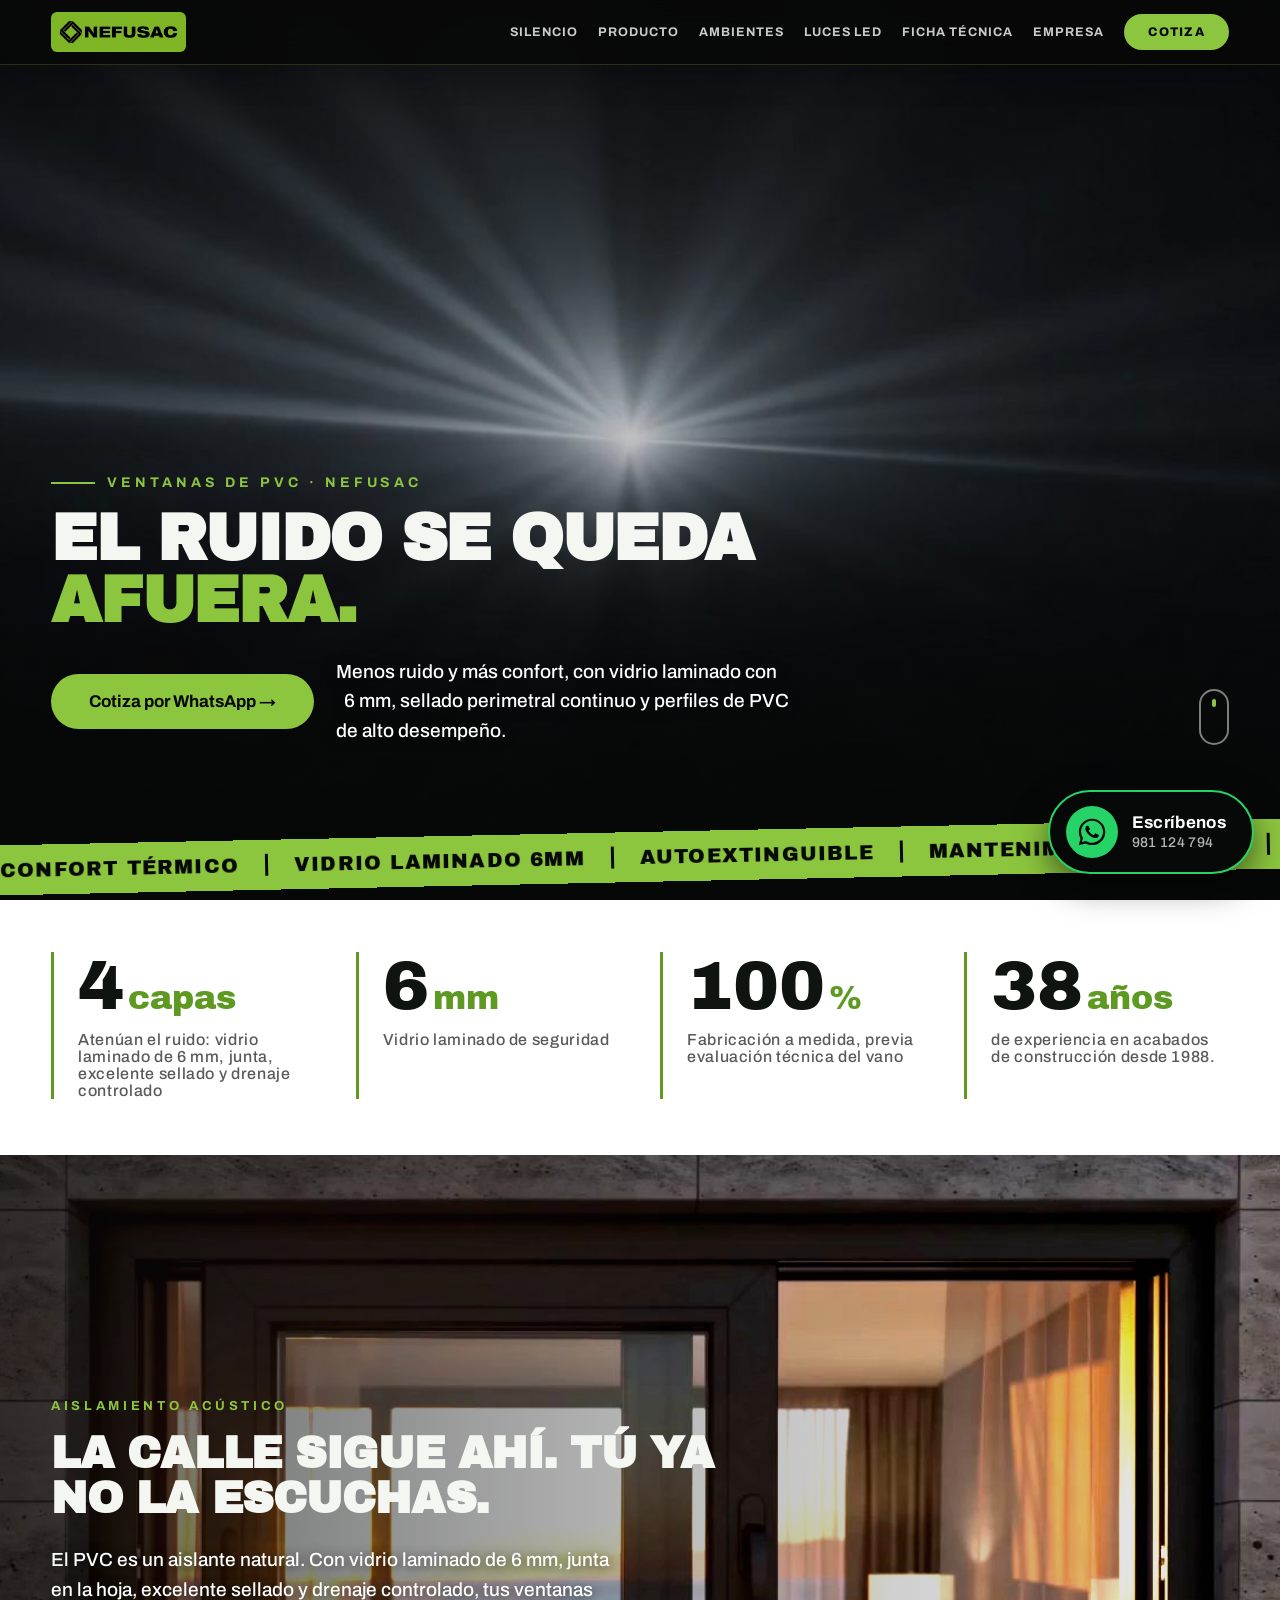
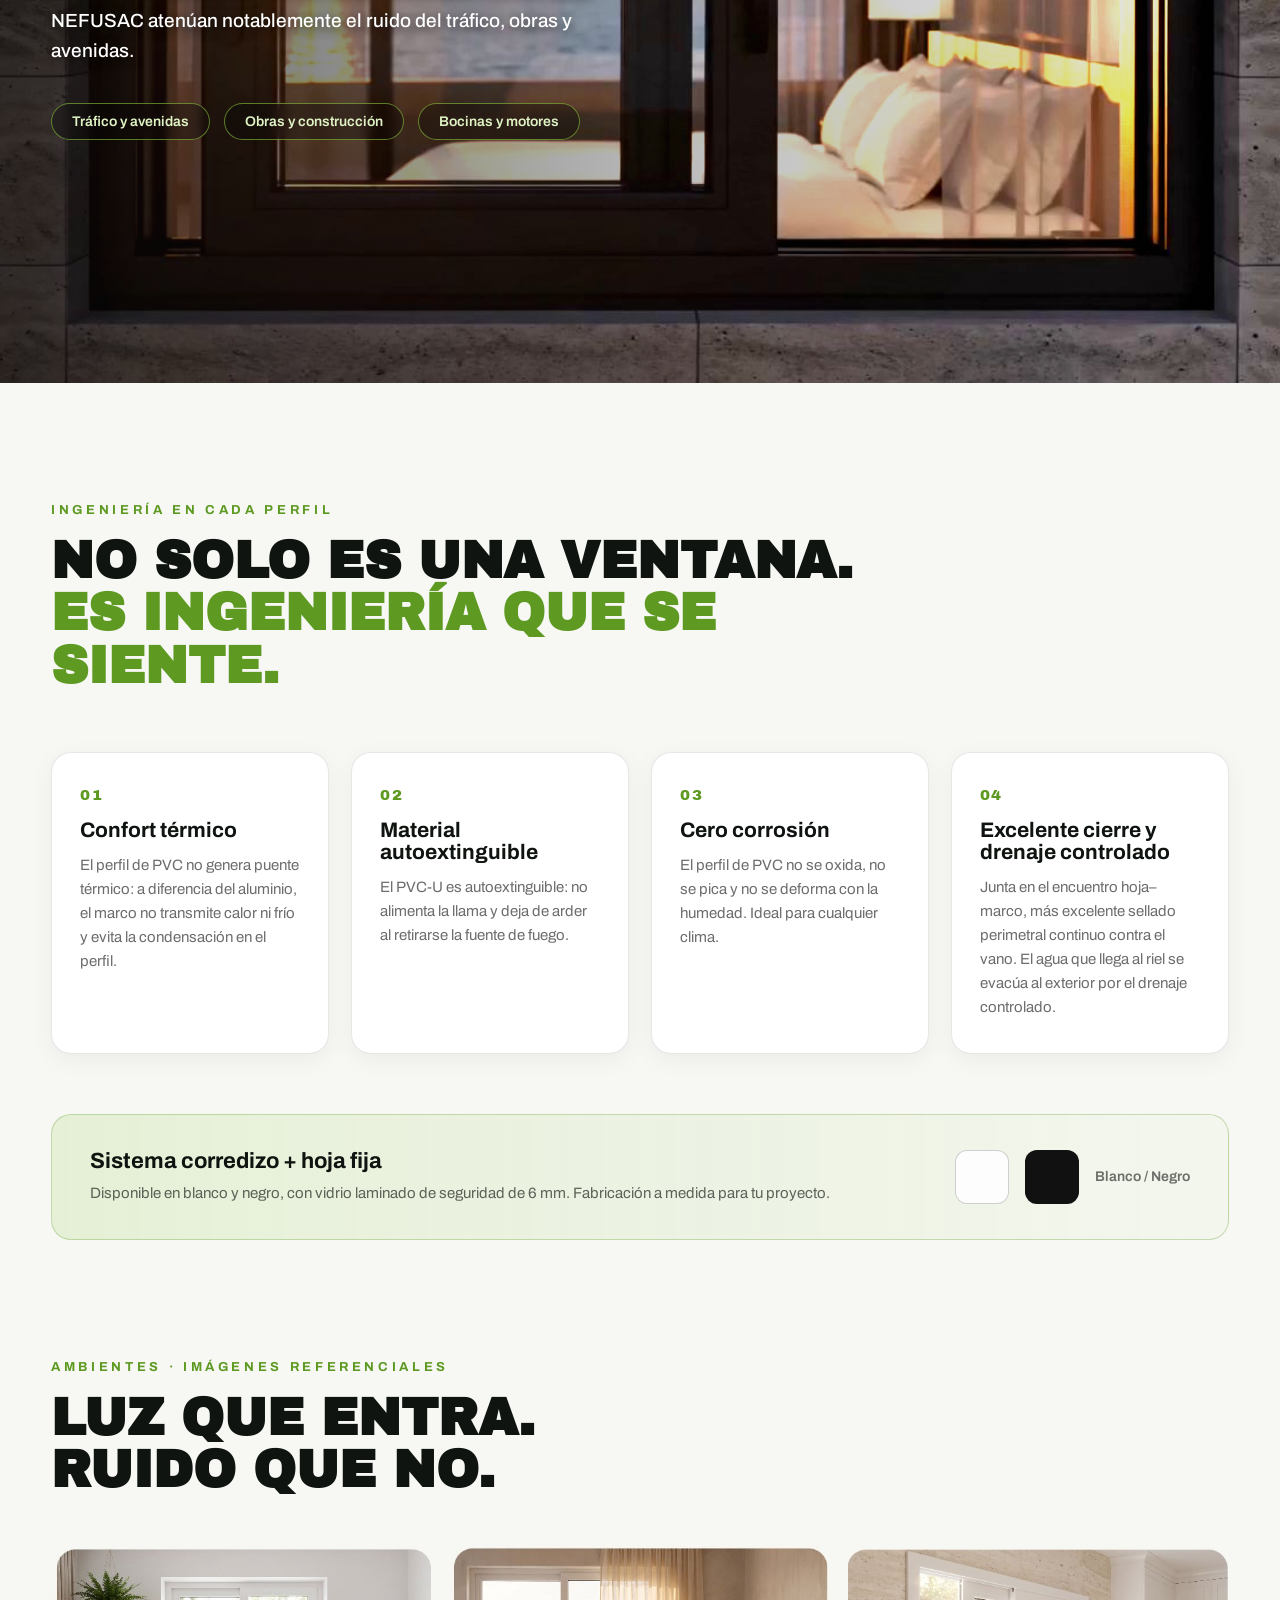
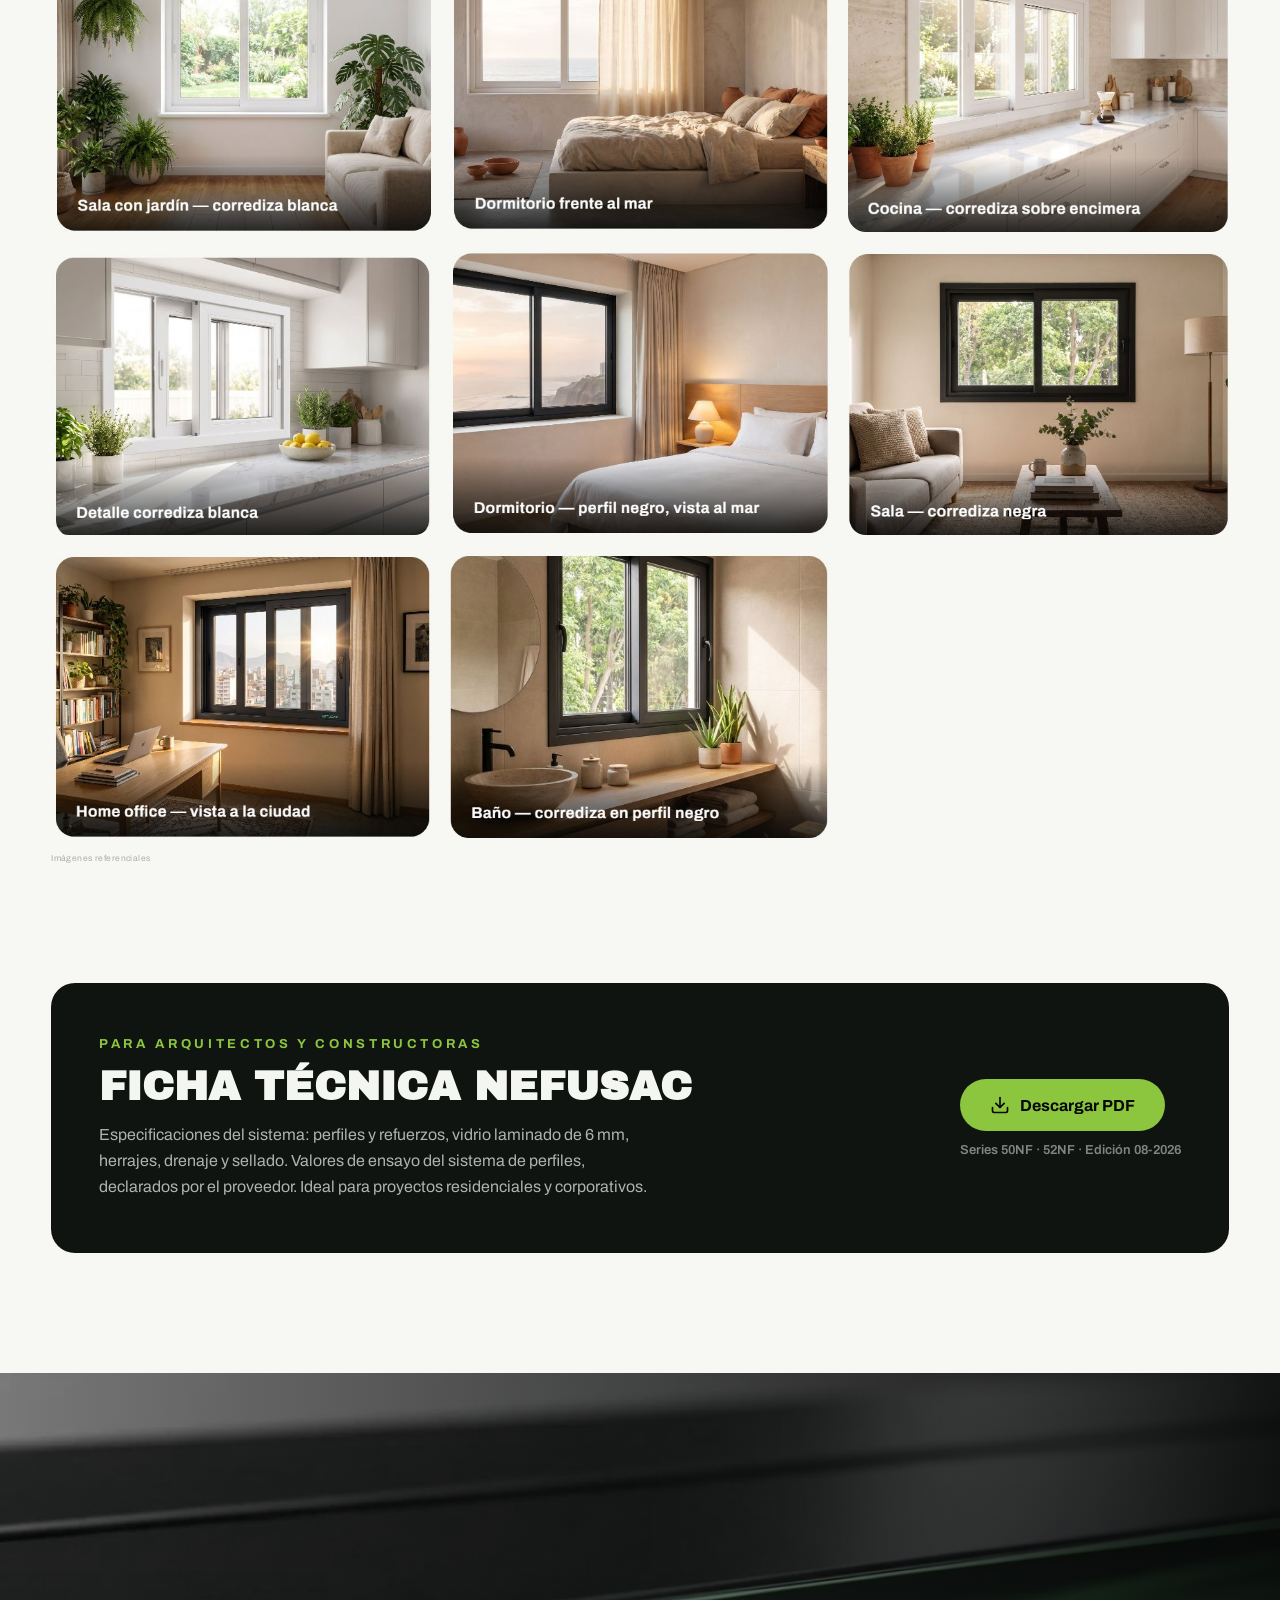
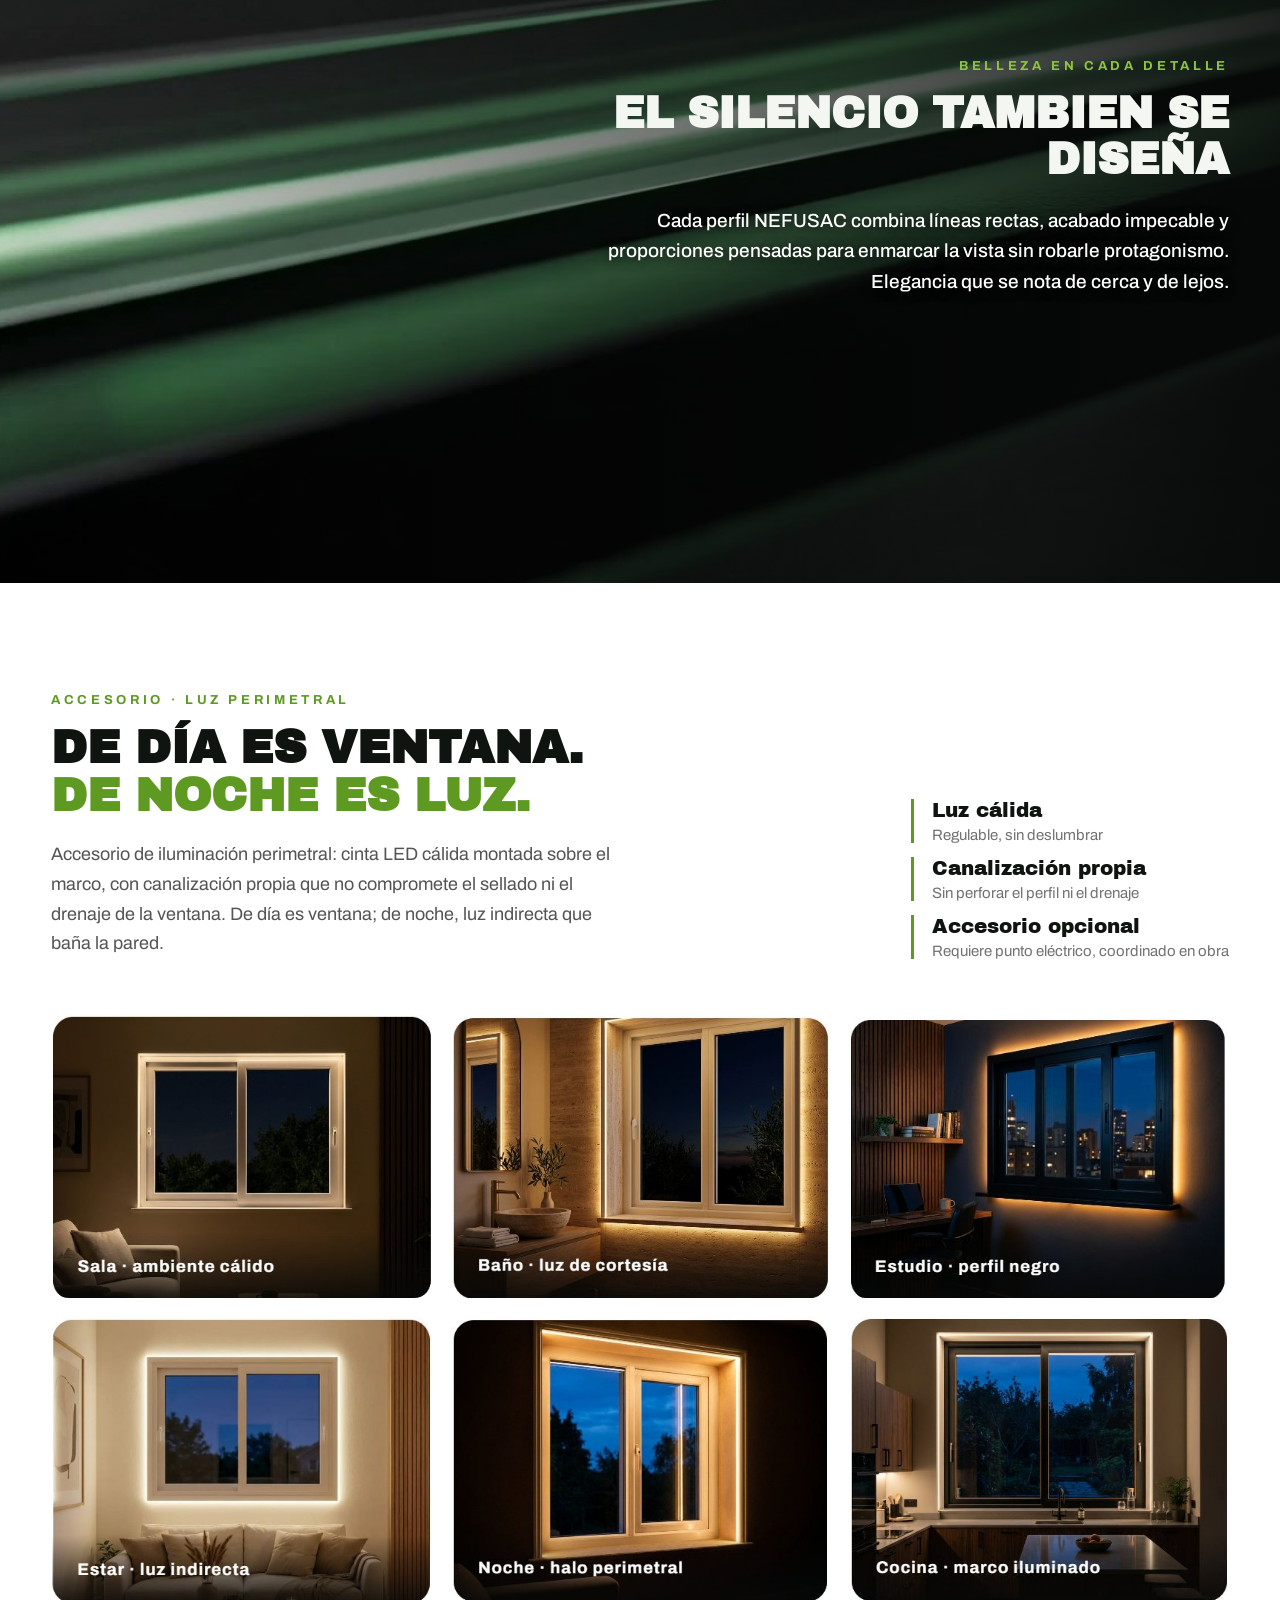
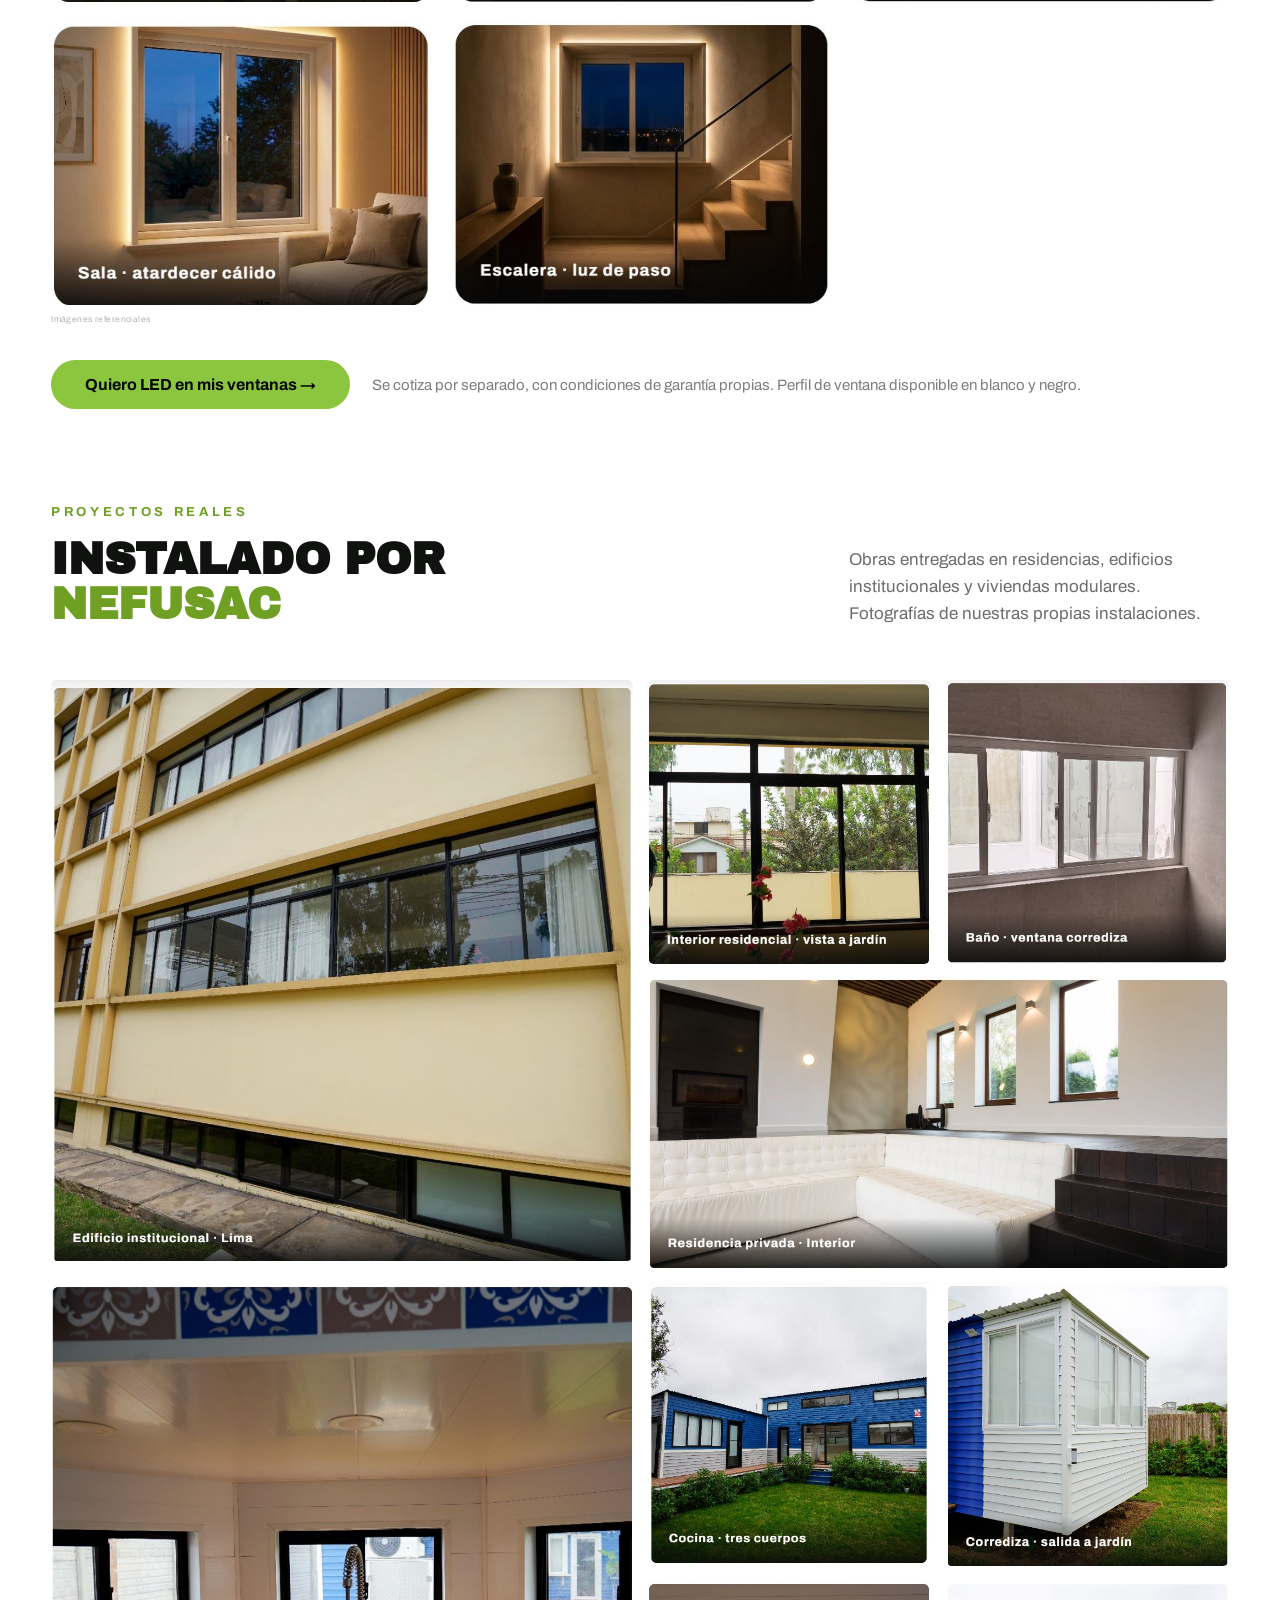
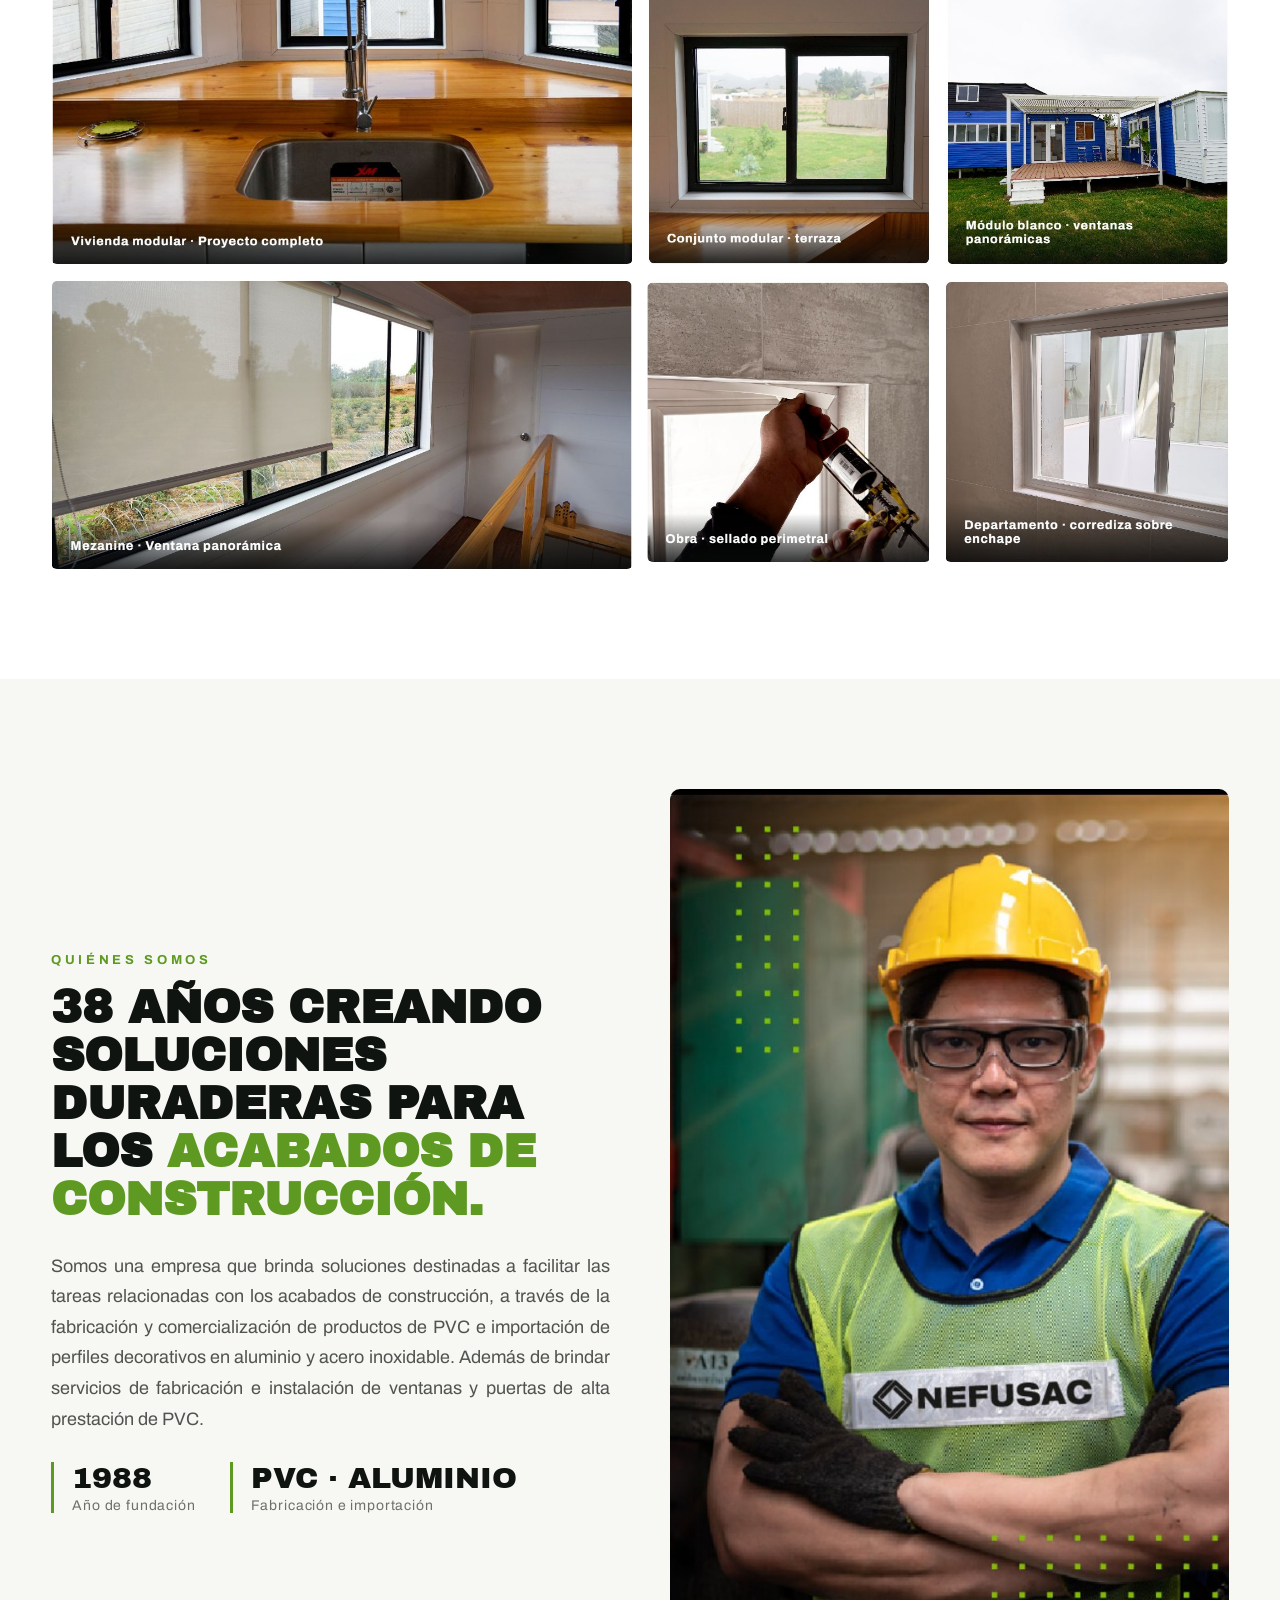
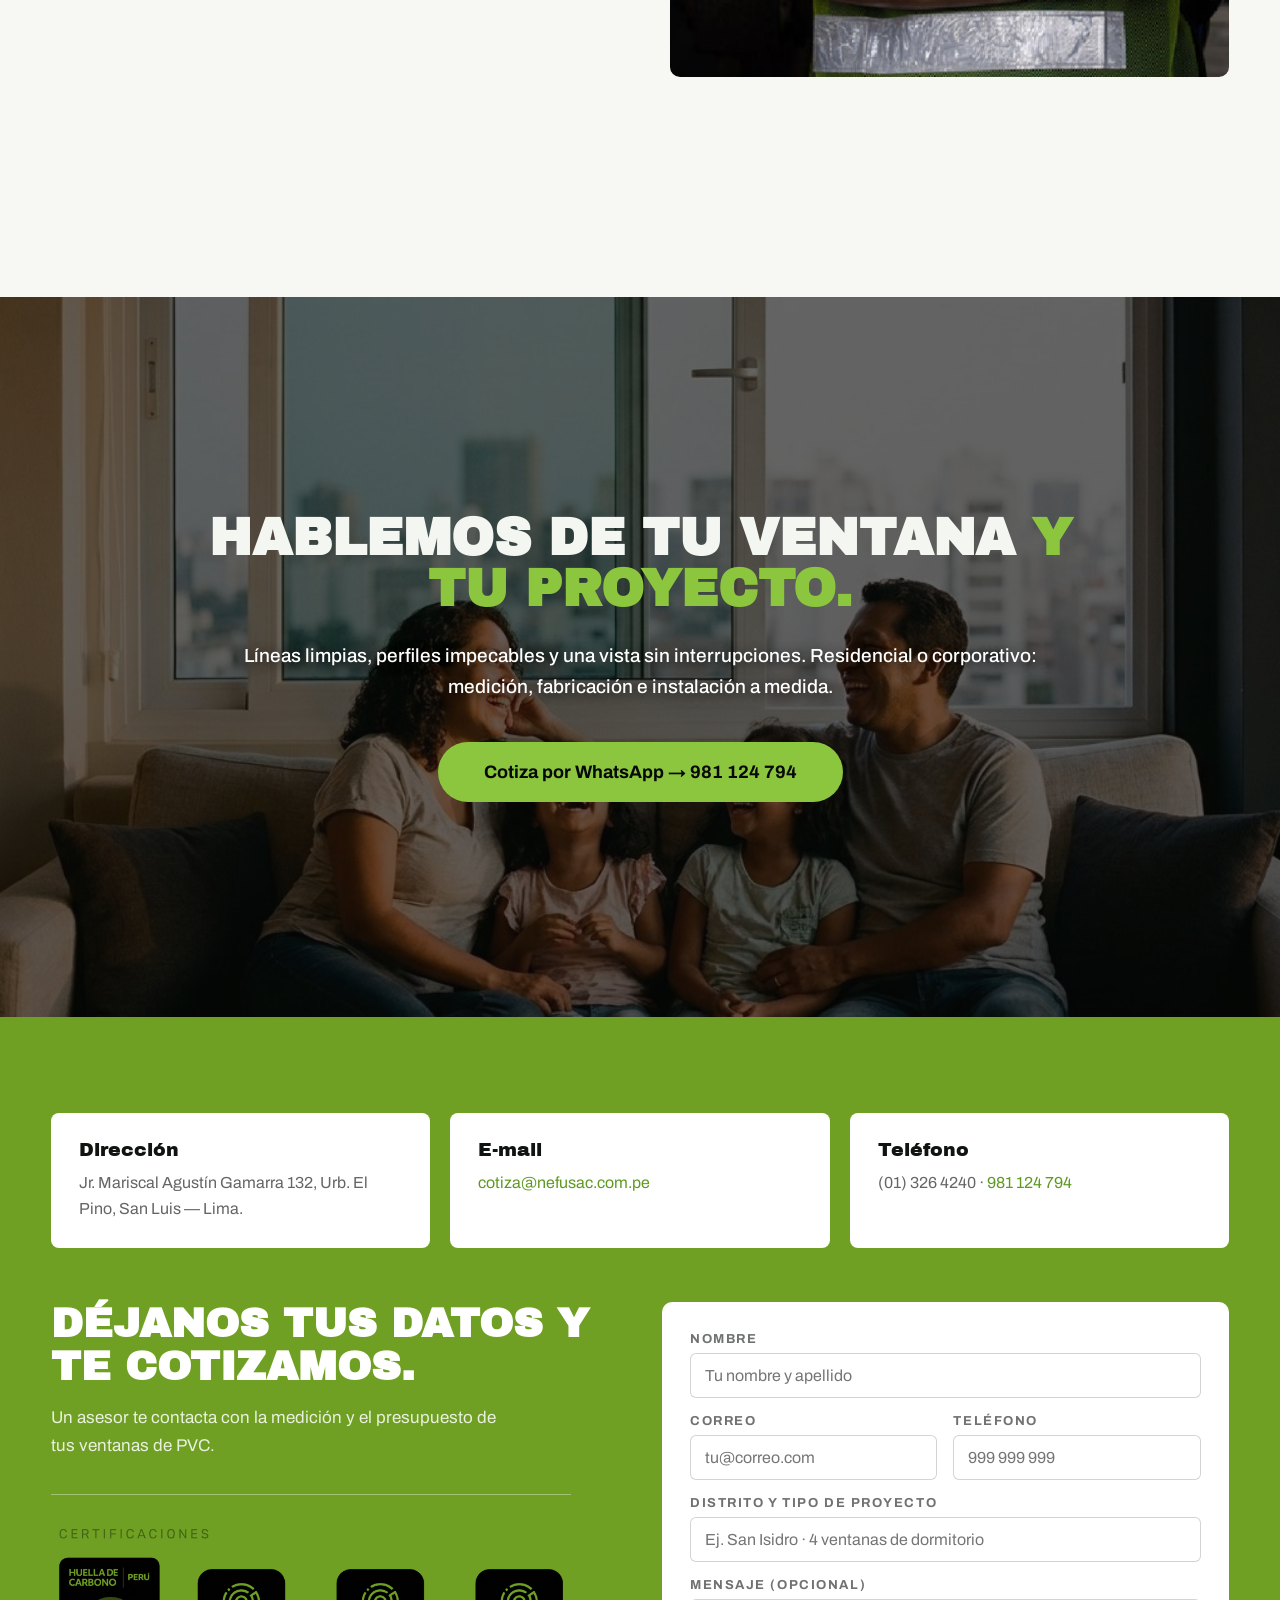
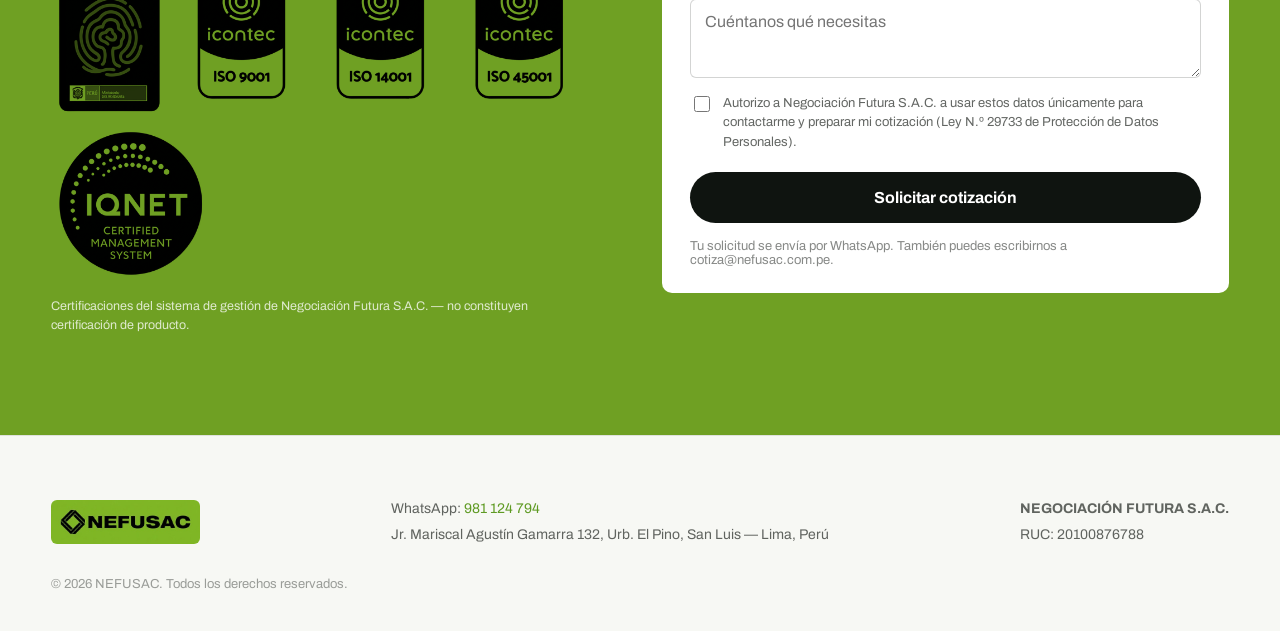
==== commit 239ce453: "Update contact number and WhatsApp links" ====
--- a/index.src.html
+++ b/index.src.html
@@ -10,7 +10,7 @@
 <meta name="robots" content="index, follow">
 <link rel="canonical" href="https://nefusacventanaspvc.vercel.app/">
 <meta property="og:title" content="Ventanas de PVC en Lima | NEFUSAC">
-<meta property="og:description" content="El ruido se queda afuera. Ventanas de PVC con aislamiento acústico y térmico real. Cotiza gratis por WhatsApp: 981 838 144.">
+<meta property="og:description" content="El ruido se queda afuera. Ventanas de PVC con aislamiento acústico y térmico real. Cotiza gratis por WhatsApp: 981 124 794.">
 <meta property="og:type" content="website">
 <meta property="og:locale" content="es_PE">
 <meta property="og:image" content="assets/familia-sala-ventana-pvc-nefusac.jpg">
@@ -134,9 +134,9 @@
     <a class="hv6" href="#empresa" style="color: rgba(244,246,242,0.82); padding: 6px 0; border-bottom: 1px solid transparent; transition: color 0.2s, border-color 0.2s;">EMPRESA</a>
     <span data-nav-phone="" style="display: flex; align-items: center; gap: 8px; color: rgba(244,246,242,0.55); font-weight: 600; letter-spacing: 0.06em; padding-left: 6px; border-left: 1px solid rgba(244,246,242,0.18);">
       <svg width="15" height="15" viewBox="0 0 24 24" fill="none" stroke="#8CC63E" stroke-width="2" stroke-linecap="round" stroke-linejoin="round"><path d="M22 16.92v3a2 2 0 0 1-2.18 2 19.79 19.79 0 0 1-8.63-3.07 19.5 19.5 0 0 1-6-6 19.79 19.79 0 0 1-3.07-8.67A2 2 0 0 1 4.11 2h3a2 2 0 0 1 2 1.72c.13.96.36 1.9.7 2.81a2 2 0 0 1-.45 2.11L8.09 9.91a16 16 0 0 0 6 6l1.27-1.27a2 2 0 0 1 2.11-.45c.9.34 1.85.57 2.81.7A2 2 0 0 1 22 16.92z"></path></svg>
-      981 838 144
+      981 124 794
     </span>
-    <a class="hv7" href="https://wa.me/51981838144?text=Hola%20NEFUSAC%2C%20quiero%20cotizar%20mis%20ventanas%20de%20PVC" target="_blank" data-nav-cta="" style="background: #8CC63E; color: #070808; padding: 11px 24px; border-radius: 999px; font-weight: 800; letter-spacing: 0.1em; transition: background 0.2s, transform 0.2s, box-shadow 0.2s;">COTIZA</a>
+    <a class="hv7" href="https://wa.me/51981124794?text=Hola%20NEFUSAC%2C%20quiero%20cotizar%20mis%20ventanas%20de%20PVC" target="_blank" data-nav-cta="" style="background: #8CC63E; color: #070808; padding: 11px 24px; border-radius: 999px; font-weight: 800; letter-spacing: 0.1em; transition: background 0.2s, transform 0.2s, box-shadow 0.2s;">COTIZA</a>
   </div>
 </nav>
 
@@ -175,7 +175,7 @@
     </div>
     <h1 style="animation: heroIn 1.1s cubic-bezier(0.16,1,0.3,1) 0.35s both; font-family: 'Archivo Black', sans-serif; font-size: clamp(30px, 5vw, 76px); line-height: 0.96; margin: 0 0 26px; letter-spacing: -0.02em; text-wrap: balance;">EL RUIDO SE QUEDA<br><span style="color: #8CC63E;">AFUERA.</span></h1>
     <div style="animation: heroIn 1.1s cubic-bezier(0.16,1,0.3,1) 0.55s both; display: flex; flex-wrap: wrap; align-items: center; gap: 22px;">
-      <a class="hv8" href="https://wa.me/51981838144?text=Hola%20NEFUSAC%2C%20quiero%20cotizar%20mis%20ventanas%20de%20PVC" target="_blank" style="background: #8CC63E; color: #070808; padding: 18px 38px; border-radius: 999px; font-weight: 700; font-size: 17px; display: inline-flex; align-items: center; gap: 10px; transition: transform 0.25s, background 0.25s;">Cotiza por WhatsApp →</a><p style="margin: 0; max-width: 460px; color: #FFFFFF; font-size: 19px; font-weight: 500; line-height: 1.55; text-shadow: 0 2px 12px rgba(0,0,0,0.7); width: 495px; height: 88px">Menos ruido y más confort, con vidrio laminado con&nbsp; &nbsp; &nbsp; 6 mm, sellado perimetral continuo y perfiles de PVC de alto desempeño.</p>
+      <a class="hv8" href="https://wa.me/51981124794?text=Hola%20NEFUSAC%2C%20quiero%20cotizar%20mis%20ventanas%20de%20PVC" target="_blank" style="background: #8CC63E; color: #070808; padding: 18px 38px; border-radius: 999px; font-weight: 700; font-size: 17px; display: inline-flex; align-items: center; gap: 10px; transition: transform 0.25s, background 0.25s;">Cotiza por WhatsApp →</a><p style="margin: 0; max-width: 460px; color: #FFFFFF; font-size: 19px; font-weight: 500; line-height: 1.55; text-shadow: 0 2px 12px rgba(0,0,0,0.7); width: 495px; height: 88px">Menos ruido y más confort, con vidrio laminado con&nbsp; &nbsp; &nbsp; 6 mm, sellado perimetral continuo y perfiles de PVC de alto desempeño.</p>
       
     </div>
   </div>
@@ -440,7 +440,7 @@
     <p style="margin: 10px 0 0; font-size: 8.5px; color: rgba(15,20,16,0.32); letter-spacing: 0.05em;">Imágenes referenciales</p>
 
     <div data-reveal="" style="margin-top: 36px; display: flex; flex-wrap: wrap; align-items: center; gap: 22px;">
-      <a class="hv22" href="https://wa.me/51981838144?text=Hola%20NEFUSAC%2C%20quiero%20ventanas%20con%20LED%20perimetral" target="_blank" style="background: #8CC63E; color: #070808; padding: 16px 34px; border-radius: 999px; font-weight: 700; font-size: 16px; transition: transform 0.25s, background 0.25s;">Quiero LED en mis ventanas →</a>
+      <a class="hv22" href="https://wa.me/51981124794?text=Hola%20NEFUSAC%2C%20quiero%20ventanas%20con%20LED%20perimetral" target="_blank" style="background: #8CC63E; color: #070808; padding: 16px 34px; border-radius: 999px; font-weight: 700; font-size: 16px; transition: transform 0.25s, background 0.25s;">Quiero LED en mis ventanas →</a>
       <p style="margin: 0; color: rgba(15,20,16,0.55); font-size: 15px;">Se cotiza por separado, con condiciones de garantía propias. Perfil de ventana disponible en blanco y negro.</p>
     </div>
   </div>
@@ -548,7 +548,7 @@
   <div style="position: relative; z-index: 2; padding: 100px 4vw; max-width: 880px;">
     <h2 data-reveal="" style="font-family: 'Archivo Black', sans-serif; font-size: clamp(28px, 4vw, 60px); line-height: 1; margin: 0 0 26px;">HABLEMOS DE TU VENTANA <span style="color: #8CC63E;">Y TU PROYECTO.</span></h2>
     <p data-reveal="" style="font-size: 19px; color: #FFFFFF; font-weight: 500; text-shadow: 0 2px 12px rgba(0,0,0,0.7); margin: 0 0 40px; line-height: 1.6;">Líneas limpias, perfiles impecables y una vista sin interrupciones. Residencial o corporativo: medición, fabricación e instalación a medida.</p>
-    <a class="hv35" data-reveal="" href="https://wa.me/51981838144?text=Hola%20NEFUSAC%2C%20quiero%20cotizar%20mis%20ventanas%20de%20PVC" target="_blank" style="background: #8CC63E; color: #070808; padding: 20px 46px; border-radius: 999px; font-weight: 700; font-size: 18px; display: inline-block; transition: transform 0.25s, background 0.25s;">Cotiza por WhatsApp → 981 838 144</a>
+    <a class="hv35" data-reveal="" href="https://wa.me/51981124794?text=Hola%20NEFUSAC%2C%20quiero%20cotizar%20mis%20ventanas%20de%20PVC" target="_blank" style="background: #8CC63E; color: #070808; padding: 20px 46px; border-radius: 999px; font-weight: 700; font-size: 18px; display: inline-block; transition: transform 0.25s, background 0.25s;">Cotiza por WhatsApp → 981 124 794</a>
   </div>
 </section>
 
@@ -565,7 +565,7 @@
       </div>
       <div data-reveal="" style="background: #FFFFFF; border-radius: 8px; padding: 26px 28px;">
         <p style="margin: 0 0 10px; font-family: 'Archivo Black', sans-serif; font-size: 19px; color: #0F1410;">Teléfono</p>
-        <p style="margin: 0; color: rgba(15,20,16,0.65); font-size: 16px; line-height: 1.6;">(01) 326 4240 · <a href="https://wa.me/51981838144" target="_blank" style="color: #5E9A22;">981 838 144</a></p>
+        <p style="margin: 0; color: rgba(15,20,16,0.65); font-size: 16px; line-height: 1.6;">(01) 326 4240 · <a href="https://wa.me/51981124794" target="_blank" style="color: #5E9A22;">981 124 794</a></p>
       </div>
     </div>
 
@@ -621,7 +621,7 @@
   <div style="padding: 60px 4vw 40px; border-top: 1px solid rgba(15,20,16,0.1); display: flex; flex-wrap: wrap; gap: 30px; align-items: center; justify-content: space-between; max-width: 1400px; margin: 0 auto;">
     <img src="assets/logo.jpg" alt="NEFUSAC" style="height: 44px; border-radius: 6px;">
     <div style="color: rgba(15,20,16,0.65); font-size: 14px; line-height: 1.8;">
-      WhatsApp: <a href="https://wa.me/51981838144" target="_blank" style="color: #5E9A22;">981 838 144</a><br>
+      WhatsApp: <a href="https://wa.me/51981124794" target="_blank" style="color: #5E9A22;">981 124 794</a><br>
       Jr. Mariscal Agustín Gamarra 132, Urb. El Pino, San Luis — Lima, Perú
     </div>
     <div style="color: rgba(15,20,16,0.65); font-size: 14px; line-height: 1.8;">
@@ -632,11 +632,11 @@
   </div>
 </footer>
 
-<a class="hv37" href="https://wa.me/51981838144?text=Hola%20NEFUSAC%2C%20quiero%20cotizar%20mis%20ventanas%20de%20PVC" target="_blank" aria-label="Escríbenos por WhatsApp" style="position: fixed; bottom: 26px; right: 26px; z-index: 95; display: inline-flex; align-items: center; gap: 14px; padding: 14px 26px 14px 16px; border-radius: 999px; background: #070808; border: 2px solid #25D366; color: #FFFFFF; font-weight: 700; font-size: 17px; letter-spacing: 0.02em; box-shadow: 0 12px 34px rgba(0,0,0,0.55); animation: floaty 4s ease-in-out infinite; transition: transform 0.25s, background 0.25s;">
+<a class="hv37" href="https://wa.me/51981124794?text=Hola%20NEFUSAC%2C%20quiero%20cotizar%20mis%20ventanas%20de%20PVC" target="_blank" aria-label="Escríbenos por WhatsApp" style="position: fixed; bottom: 26px; right: 26px; z-index: 95; display: inline-flex; align-items: center; gap: 14px; padding: 14px 26px 14px 16px; border-radius: 999px; background: #070808; border: 2px solid #25D366; color: #FFFFFF; font-weight: 700; font-size: 17px; letter-spacing: 0.02em; box-shadow: 0 12px 34px rgba(0,0,0,0.55); animation: floaty 4s ease-in-out infinite; transition: transform 0.25s, background 0.25s;">
   <span style="width: 52px; height: 52px; border-radius: 50%; background: #25D366; display: flex; align-items: center; justify-content: center; flex: none; animation: pulseRing 2.2s infinite;">
     <svg width="32" height="32" viewBox="0 0 24 24" fill="#070808"><path d="M12.04 2c-5.46 0-9.91 4.45-9.91 9.91 0 1.75.46 3.45 1.32 4.95L2.05 22l5.25-1.38c1.45.79 3.08 1.21 4.74 1.21 5.46 0 9.91-4.45 9.91-9.91S17.5 2 12.04 2zm0 18.03c-1.48 0-2.93-.4-4.2-1.15l-.3-.18-3.12.82.83-3.04-.2-.31a8.26 8.26 0 0 1-1.26-4.38c0-4.54 3.7-8.24 8.25-8.24 4.54 0 8.24 3.7 8.24 8.24s-3.7 8.24-8.24 8.24zm4.52-6.16c-.25-.12-1.47-.72-1.69-.81-.23-.08-.39-.12-.56.13-.17.25-.64.81-.78.97-.14.17-.29.19-.54.06-.25-.12-1.05-.39-1.99-1.23-.74-.66-1.23-1.47-1.38-1.72-.14-.25-.02-.38.11-.51.11-.11.25-.29.37-.43.12-.14.17-.25.25-.41.08-.17.04-.31-.02-.43-.06-.12-.56-1.34-.76-1.84-.2-.48-.41-.42-.56-.43h-.48c-.17 0-.43.06-.66.31-.22.25-.86.85-.86 2.07 0 1.22.89 2.4 1.01 2.56.12.17 1.75 2.67 4.23 3.74.59.26 1.05.41 1.41.52.59.19 1.13.16 1.56.1.48-.07 1.47-.6 1.67-1.18.21-.58.21-1.07.14-1.18-.06-.11-.22-.17-.47-.29z"></path></svg>
   </span>
-  <span>Escríbenos<br><span style="font-weight: 500; font-size: 14px; color: rgba(255,255,255,0.7);">981 838 144</span></span>
+  <span>Escríbenos<br><span style="font-weight: 500; font-size: 14px; color: rgba(255,255,255,0.7);">981 124 794</span></span>
 </a>
 <script src="assets/app.js"></script>
 </body>
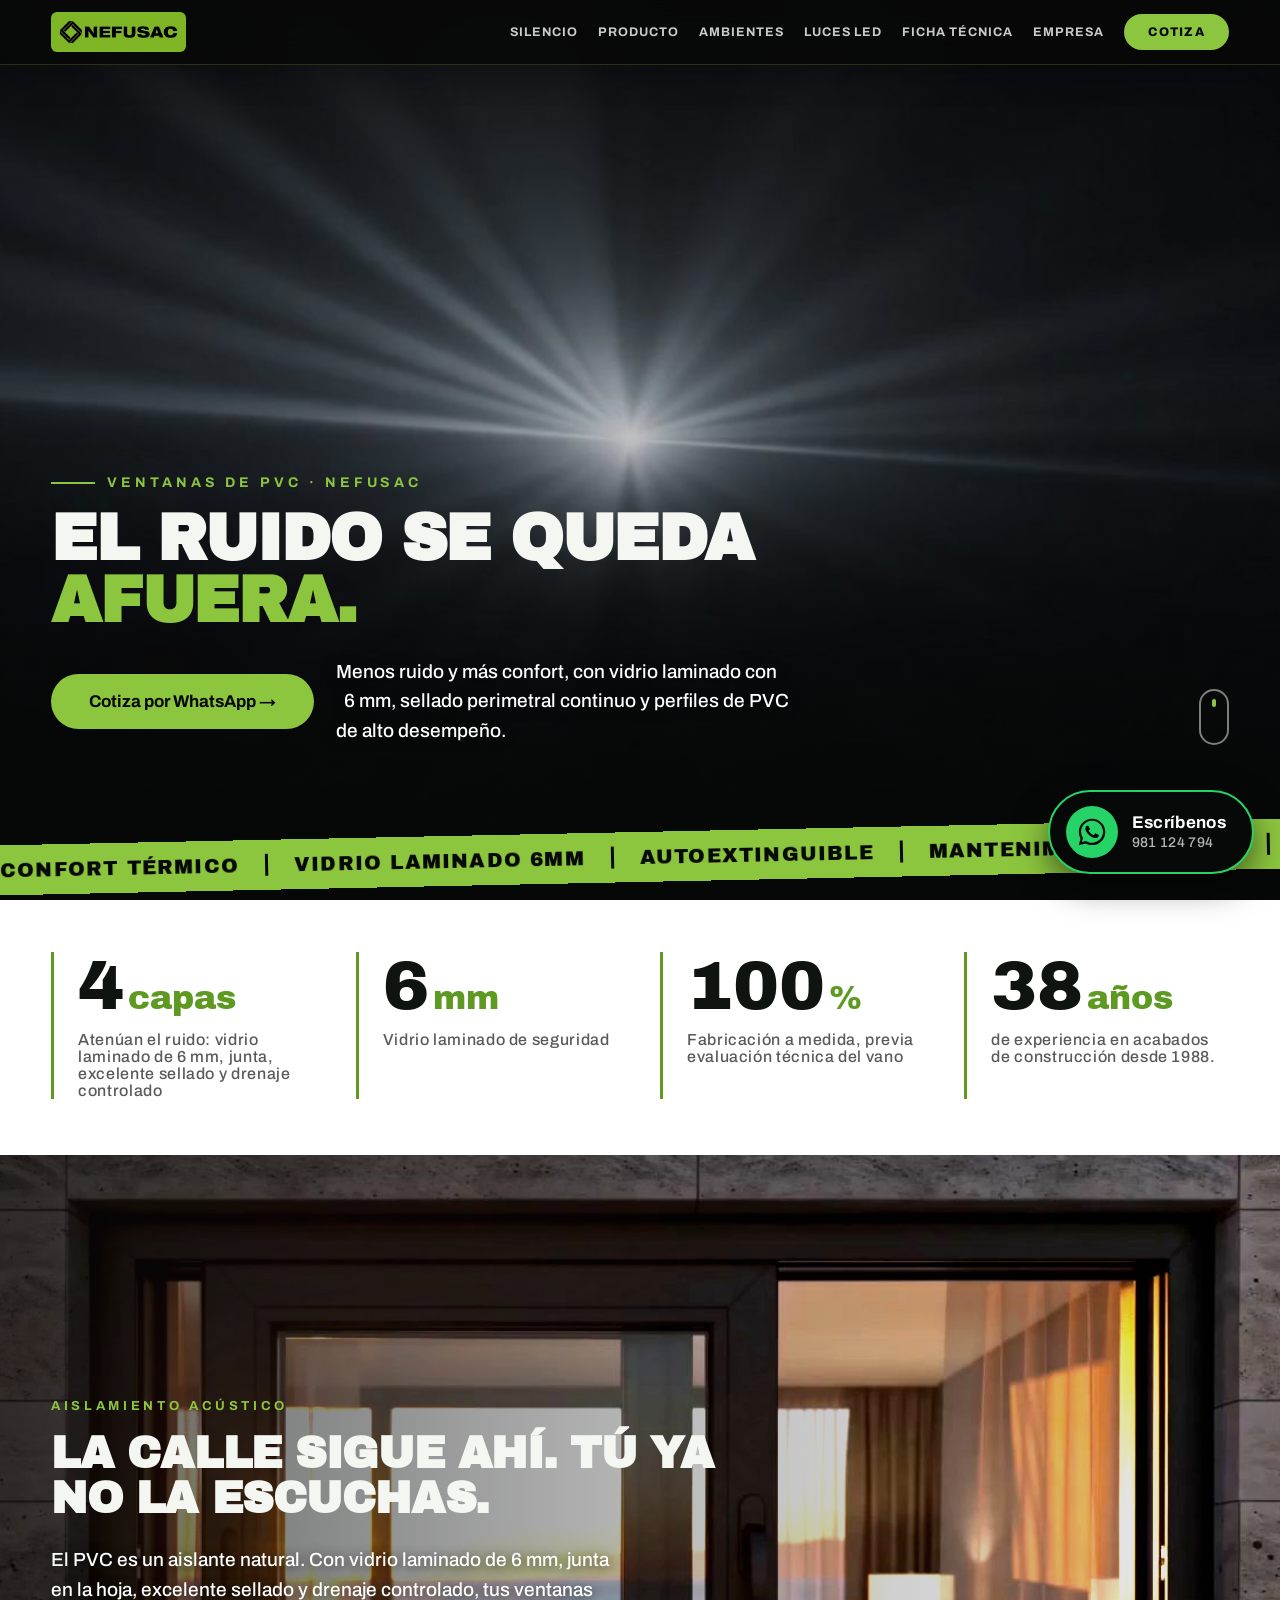
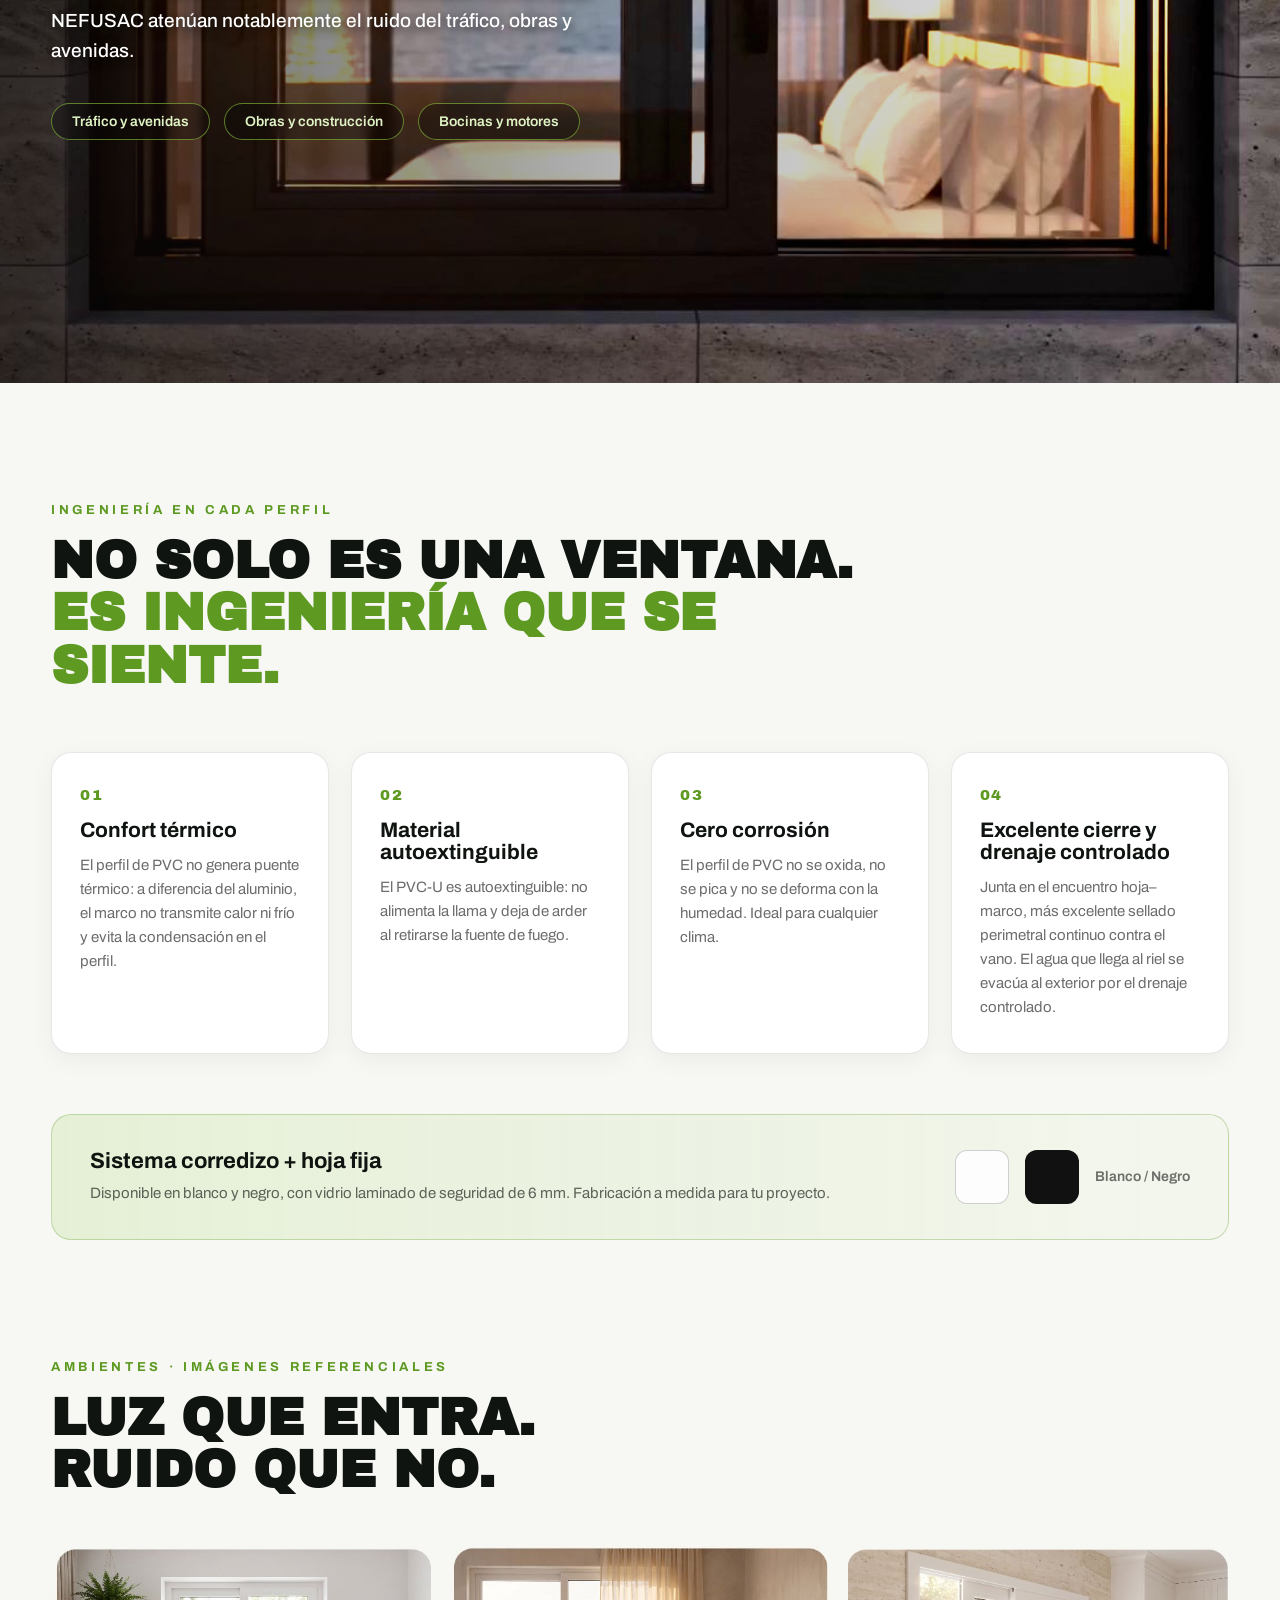
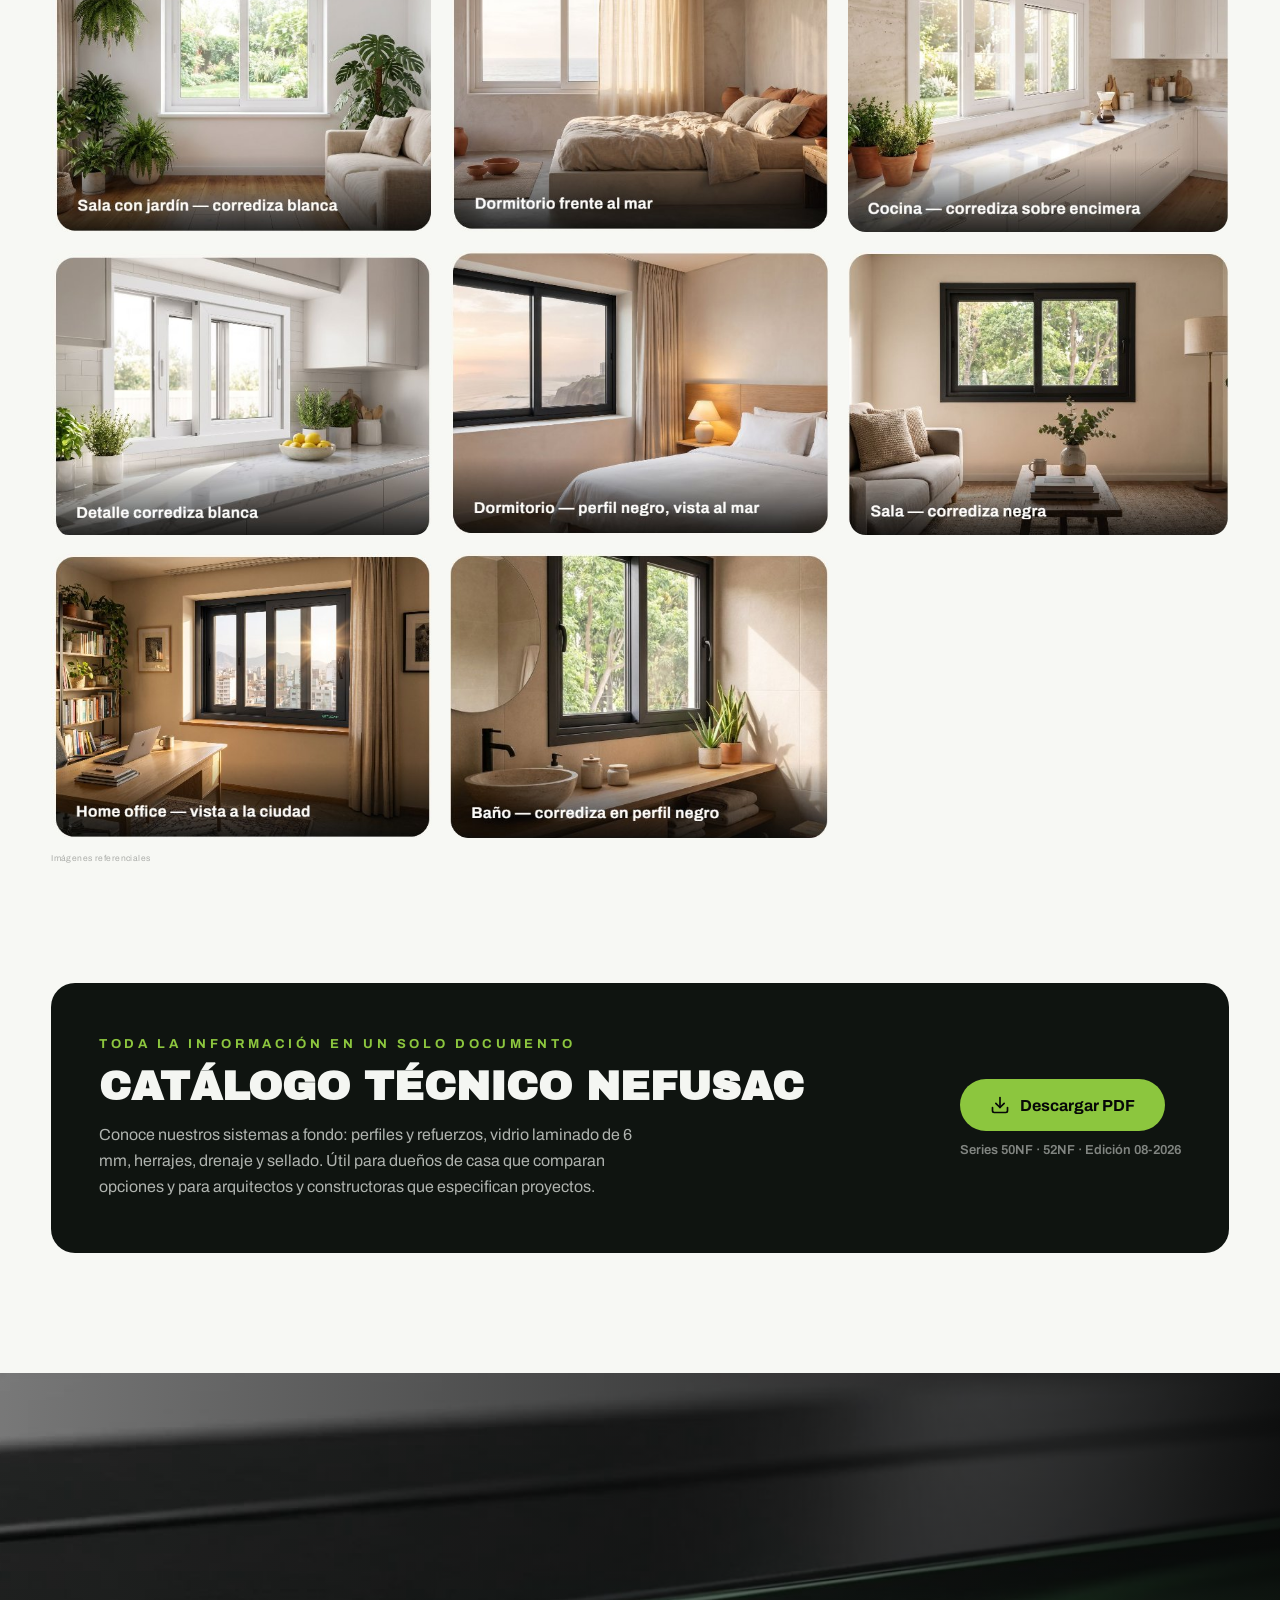
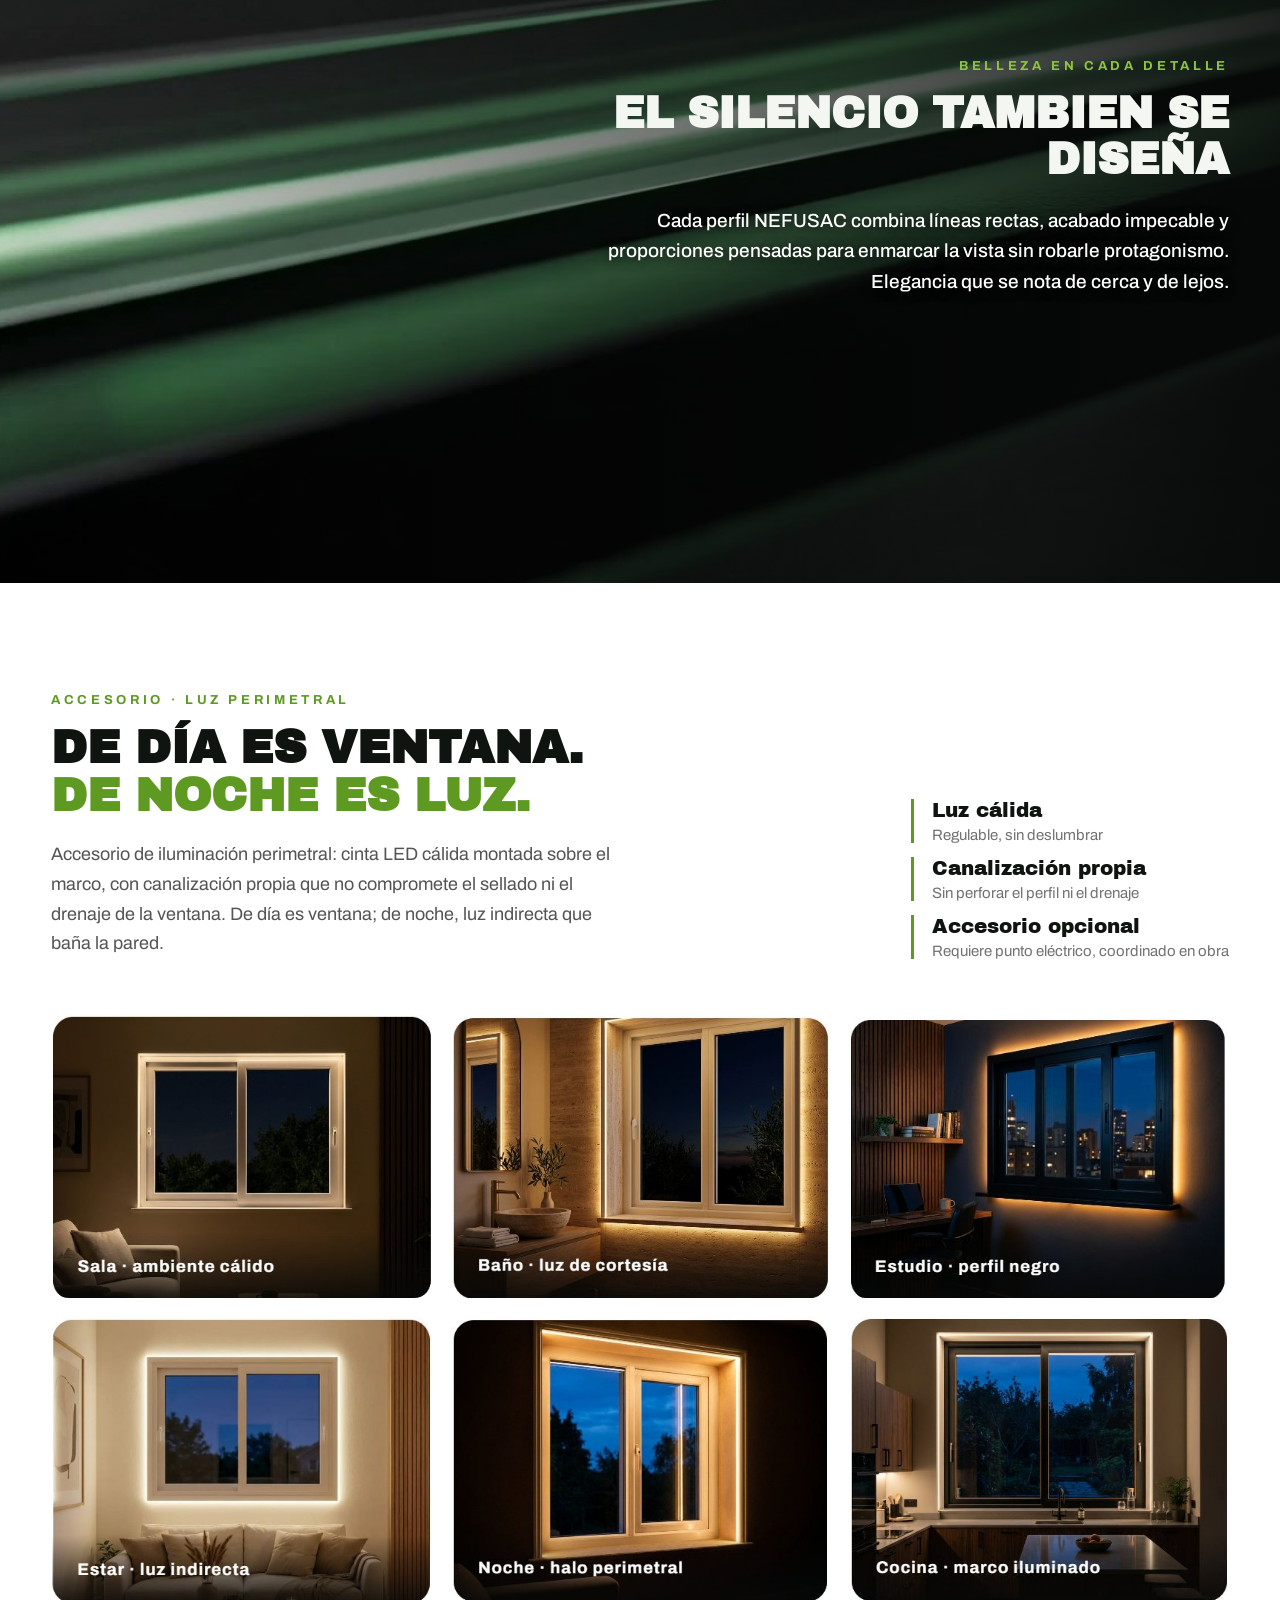
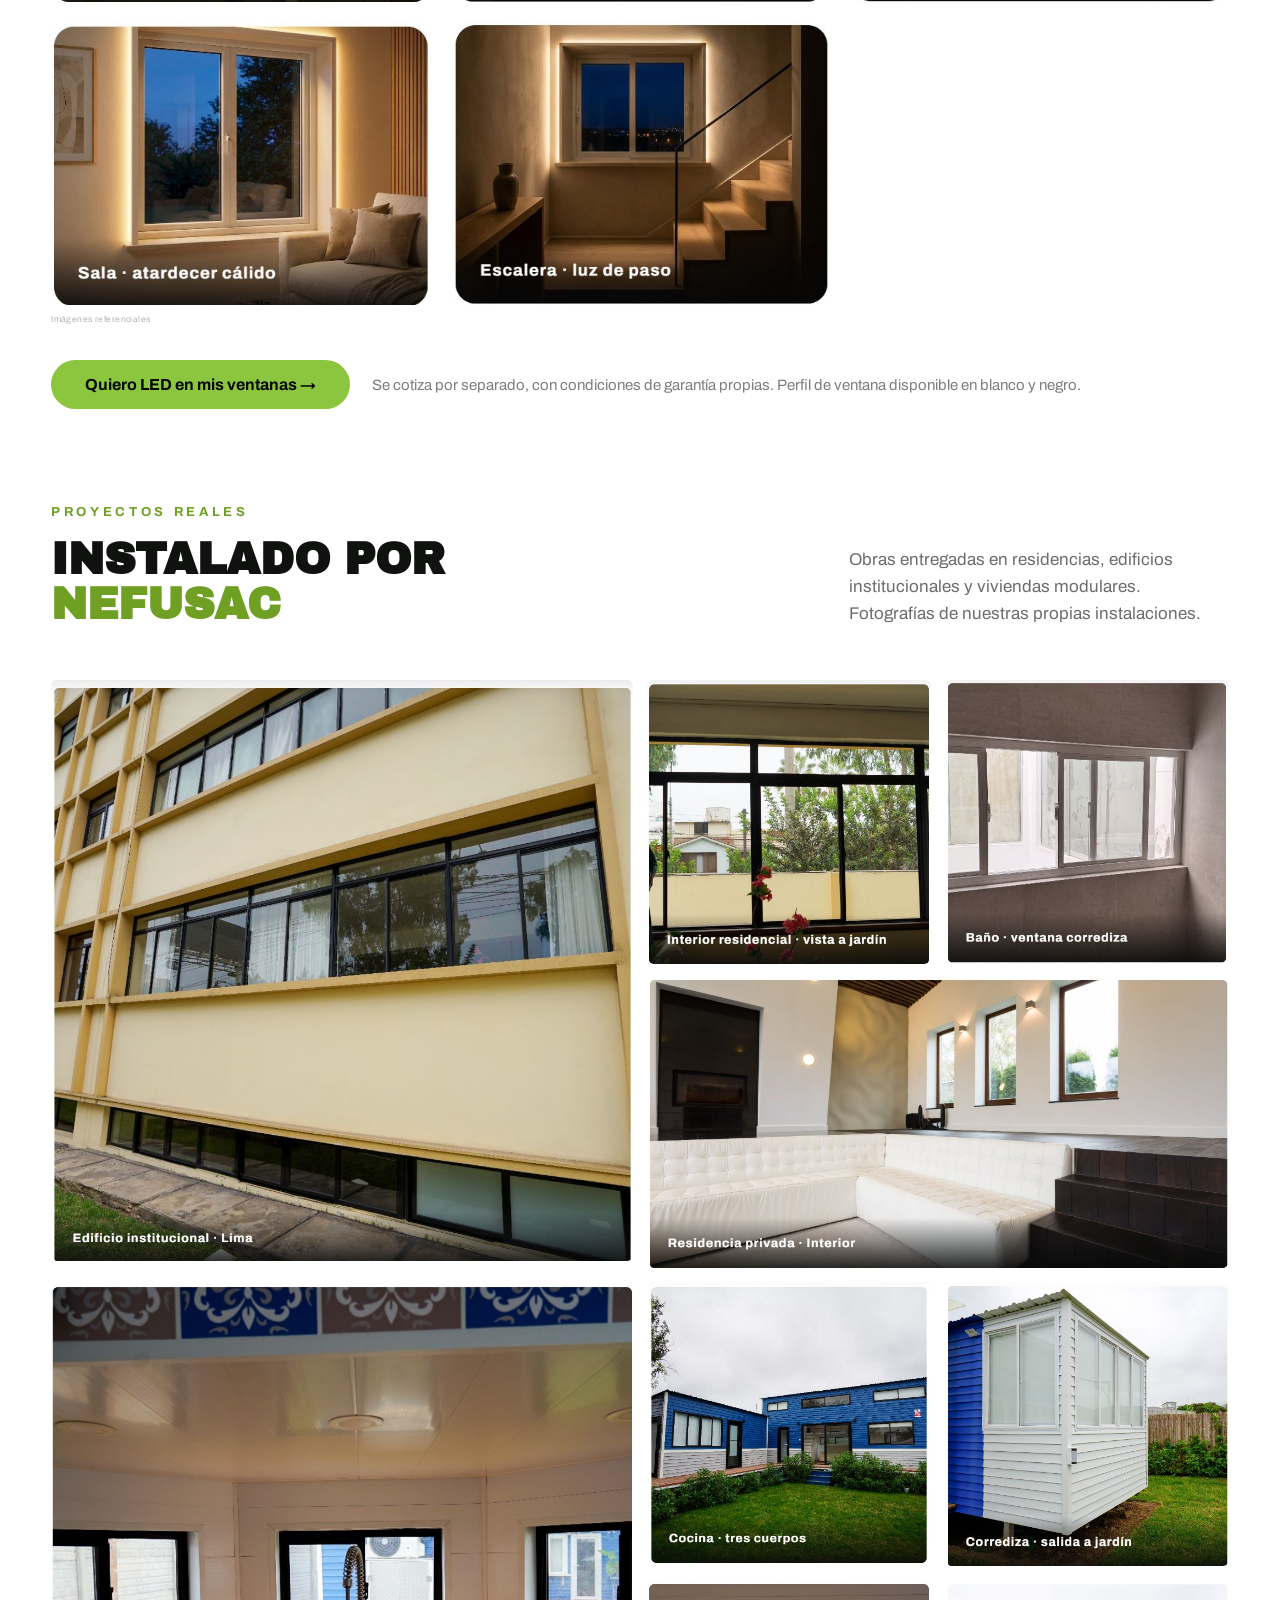
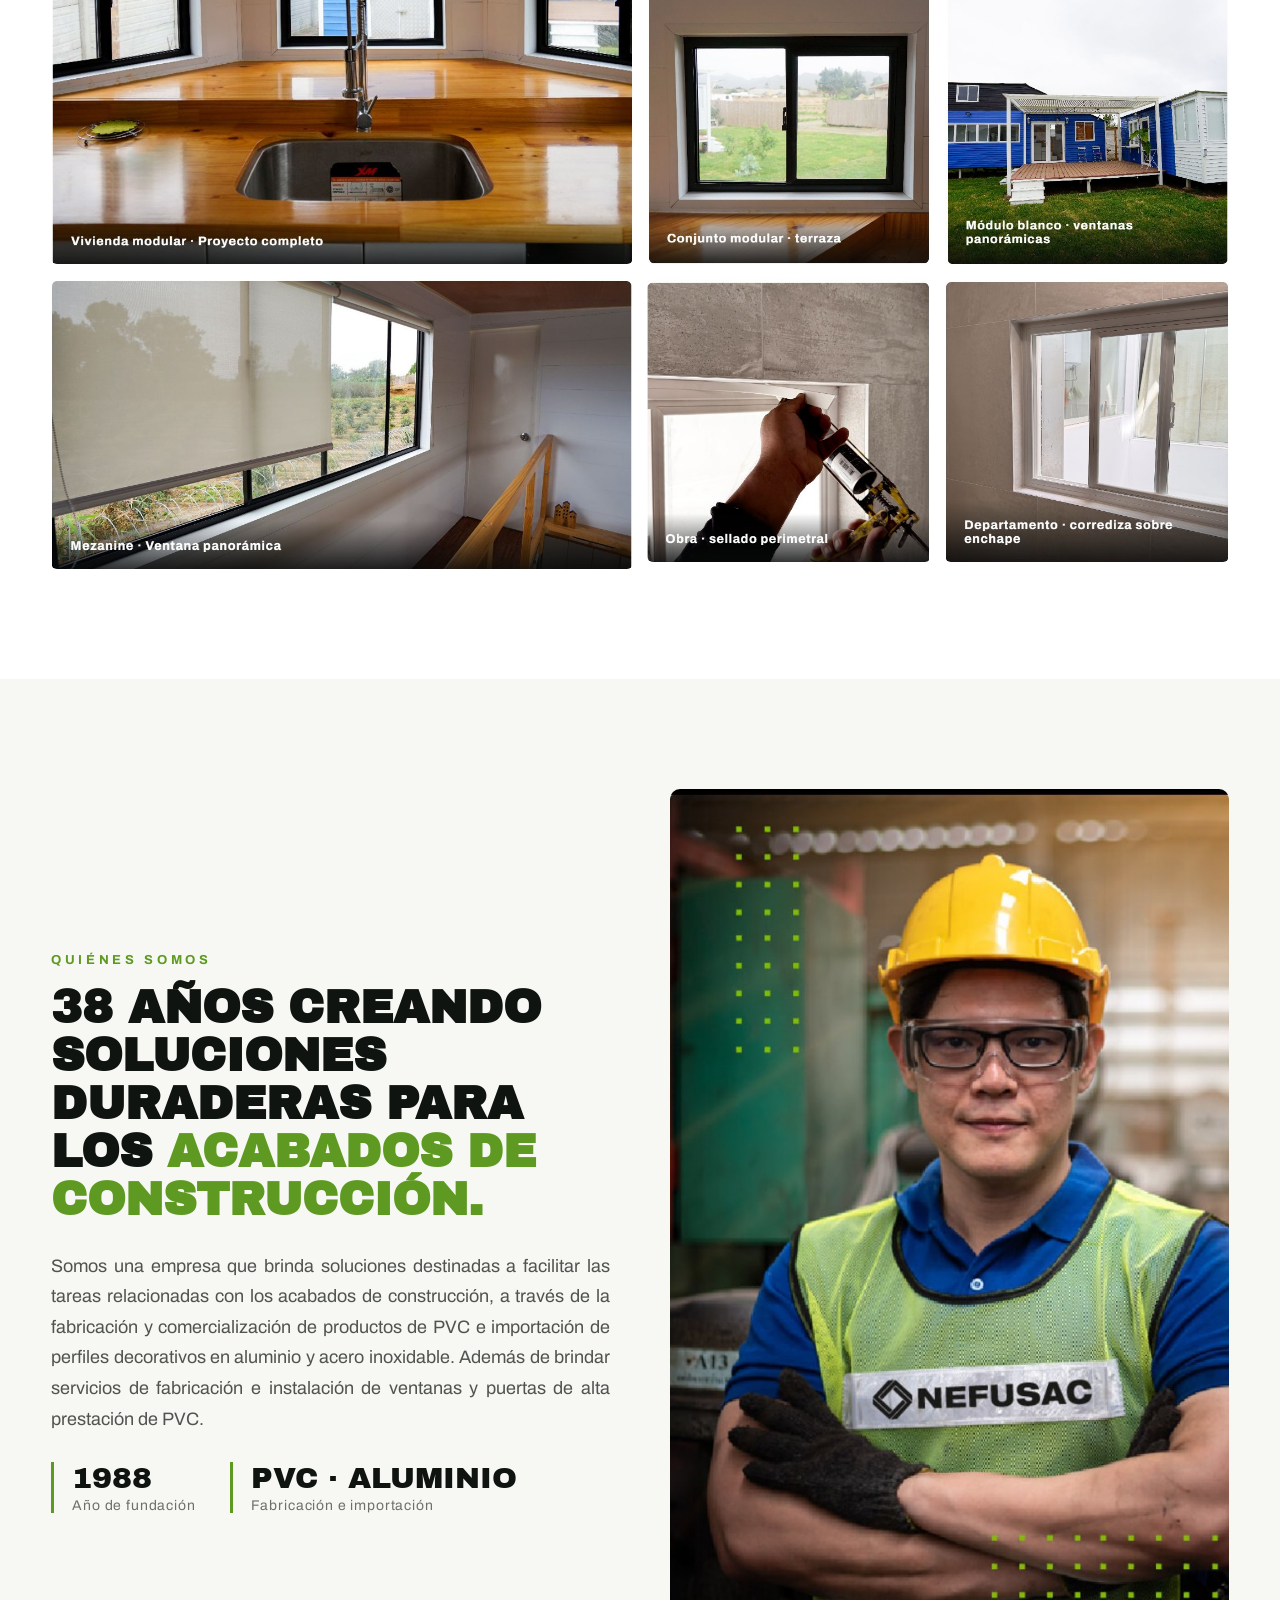
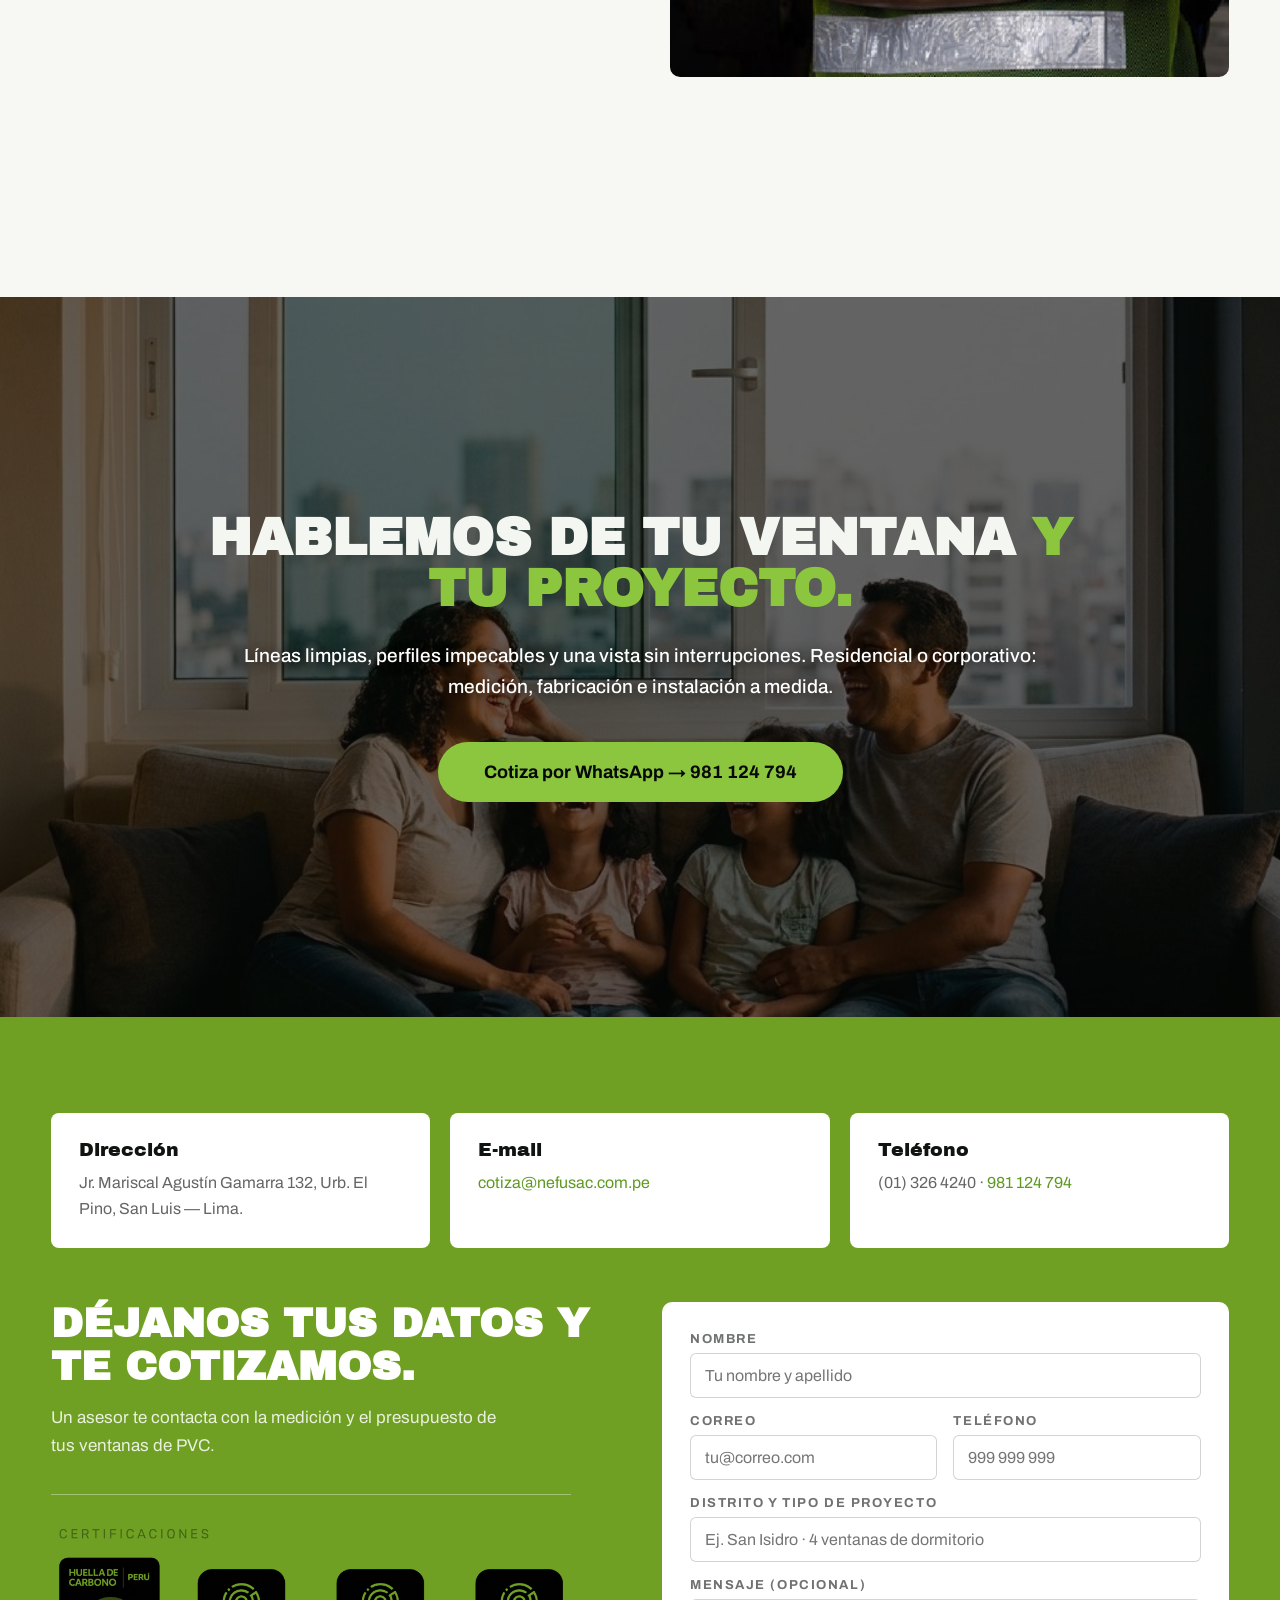
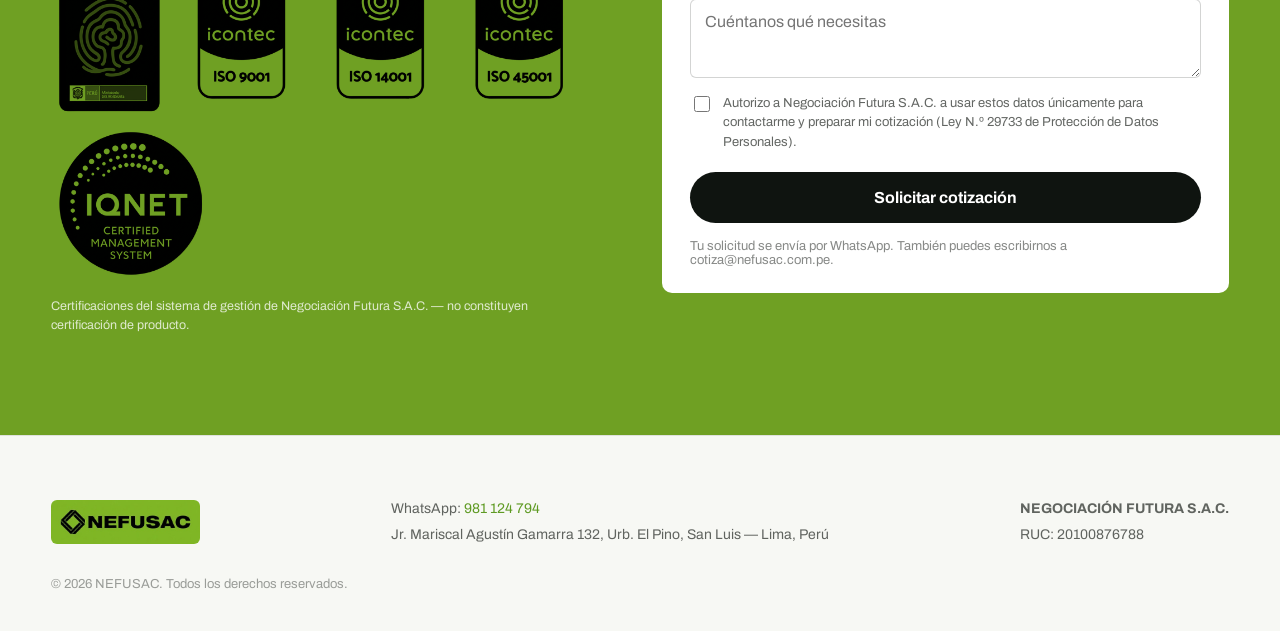
==== commit eb057ee1: "Actualizar la seccion de catalogo con el texto nuevo kicker  PARA ARQUITECTOS Y CONSTRUCTORAS      -" ====
--- a/index.src.html
+++ b/index.src.html
@@ -8,7 +8,7 @@
 <meta name="keywords" content="ventanas de PVC Lima, ventanas acústicas Perú, ventanas antiruido, vidrio laminado, ventanas corredizas PVC, NEFUSAC">
 <meta name="author" content="Negociación Futura S.A.C.">
 <meta name="robots" content="index, follow">
-<link rel="canonical" href="https://nefusacventanaspvc.vercel.app/">
+<link rel="canonical" href="https://ventanasnefusacpvc.com/">
 <meta property="og:title" content="Ventanas de PVC en Lima | NEFUSAC">
 <meta property="og:description" content="El ruido se queda afuera. Ventanas de PVC con aislamiento acústico y térmico real. Cotiza gratis por WhatsApp: 981 124 794.">
 <meta property="og:type" content="website">
@@ -346,9 +346,9 @@
 <section id="ficha" style="padding: 0 4vw 120px; max-width: 1400px; margin: 0 auto;">
   <div data-reveal="" style="display: flex; flex-wrap: wrap; align-items: center; gap: 40px; background: #0F1410; border-radius: 24px; padding: 54px 48px; color: #F4F6F2;">
     <div style="flex: 1; min-width: 280px;">
-      <p style="color: #8CC63E; font-weight: 700; letter-spacing: 0.28em; font-size: 13px; margin: 0 0 14px;">PARA ARQUITECTOS Y CONSTRUCTORAS</p>
-      <h2 style="font-family: 'Archivo Black', sans-serif; font-size: clamp(26px, 3.2vw, 44px); margin: 0 0 14px; line-height: 1.05;">FICHA TÉCNICA NEFUSAC</h2>
-      <p style="margin: 0; color: rgba(244,246,242,0.7); font-size: 16px; line-height: 1.6; max-width: 560px;">Especificaciones del sistema: perfiles y refuerzos, vidrio laminado de 6 mm, herrajes, drenaje y sellado. Valores de ensayo del sistema de perfiles, declarados por el proveedor. Ideal para proyectos residenciales y corporativos.</p>
+      <p style="color: #8CC63E; font-weight: 700; letter-spacing: 0.28em; font-size: 13px; margin: 0 0 14px;">TODA LA INFORMACIÓN EN UN SOLO DOCUMENTO</p>
+      <h2 style="font-family: 'Archivo Black', sans-serif; font-size: clamp(26px, 3.2vw, 44px); margin: 0 0 14px; line-height: 1.05;">CATÁLOGO TÉCNICO NEFUSAC</h2>
+      <p style="margin: 0; color: rgba(244,246,242,0.7); font-size: 16px; line-height: 1.6; max-width: 560px;">Conoce nuestros sistemas a fondo: perfiles y refuerzos, vidrio laminado de 6 mm, herrajes, drenaje y sellado. Útil para dueños de casa que comparan opciones y para arquitectos y constructoras que especifican proyectos.</p>
     </div>
     <div style="display: flex; flex-direction: column; gap: 12px; align-items: flex-start;">
       <a class="hv21" href="assets/CATALOGO_TECNICO_NEFUSAC_VENTANAS_PVC_2026.pdf" download="Catalogo Tecnico NEFUSAC - Ventanas PVC 2026.pdf" data-descargar-catalogo style="display: inline-flex; align-items: center; gap: 10px; background: #8CC63E; color: #070808; padding: 16px 30px; border-radius: 999px; font-weight: 700; font-size: 16px; transition: transform 0.25s, background 0.25s;">
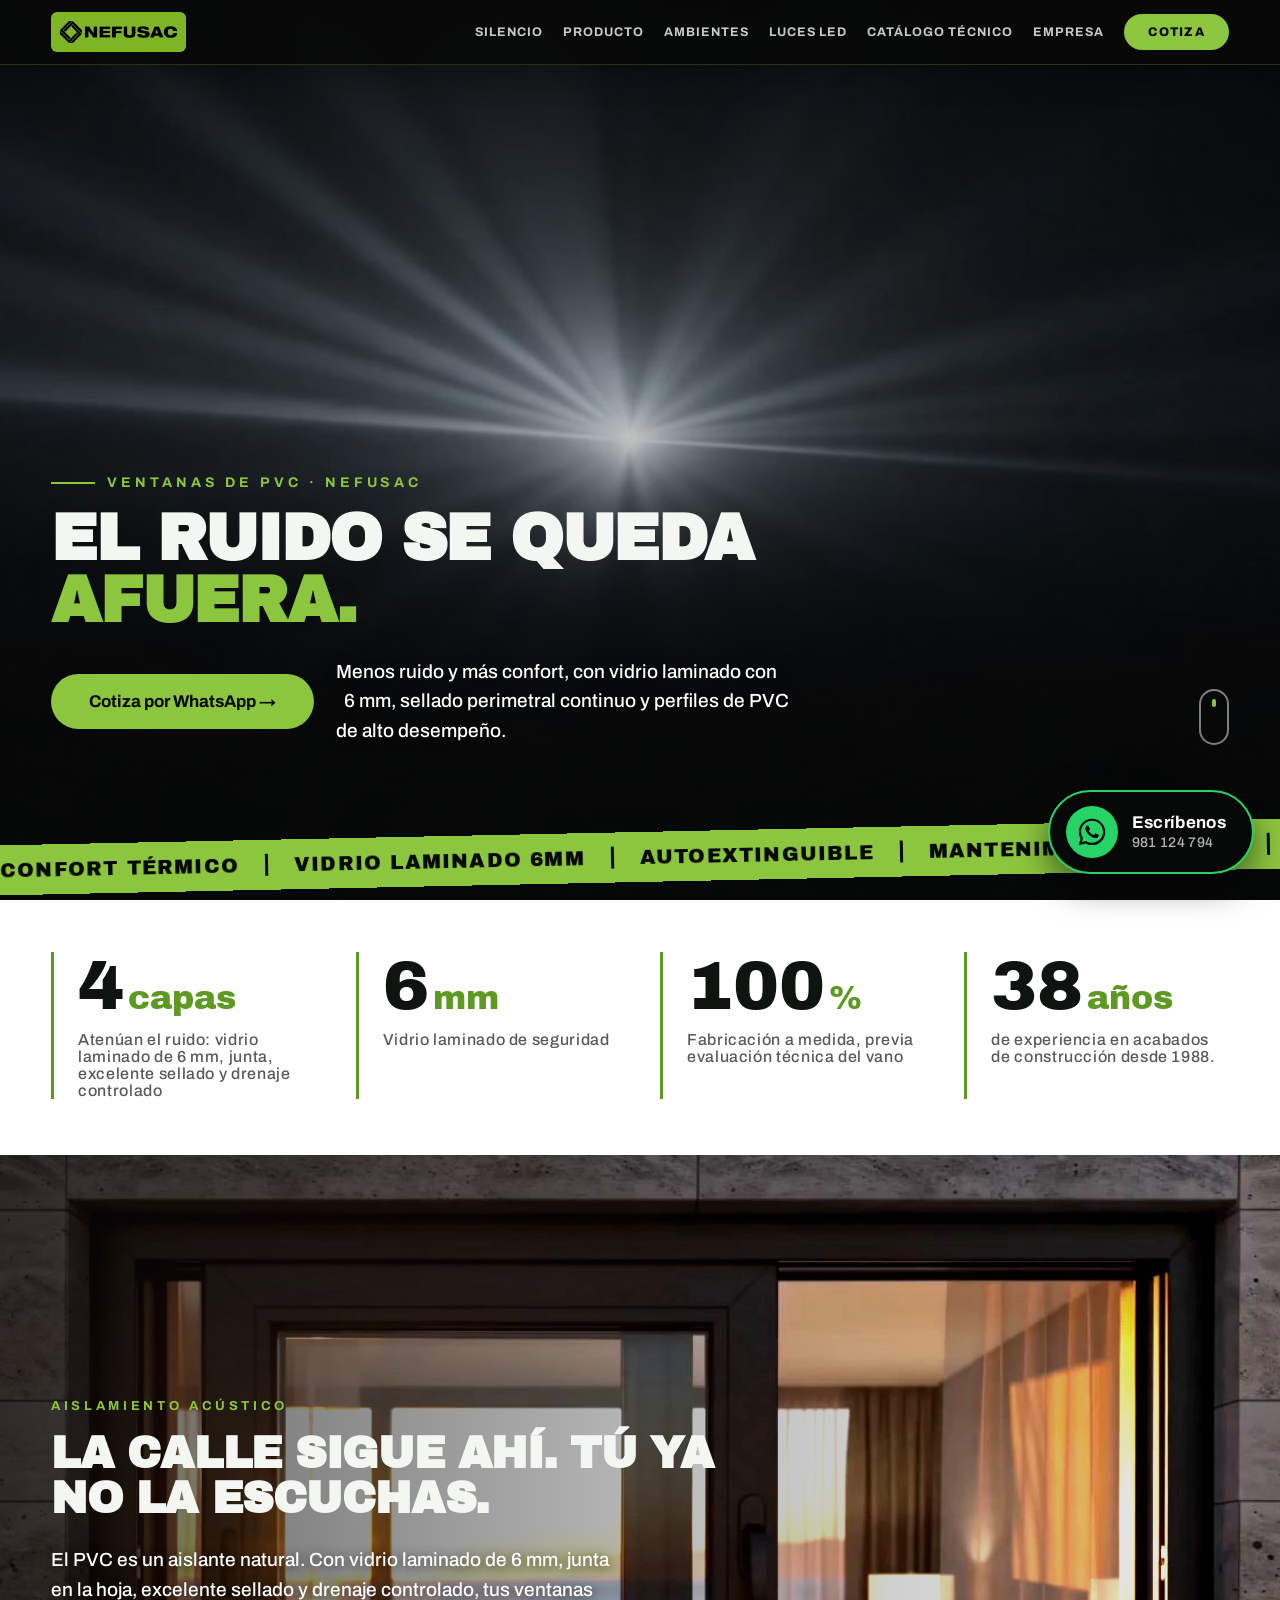
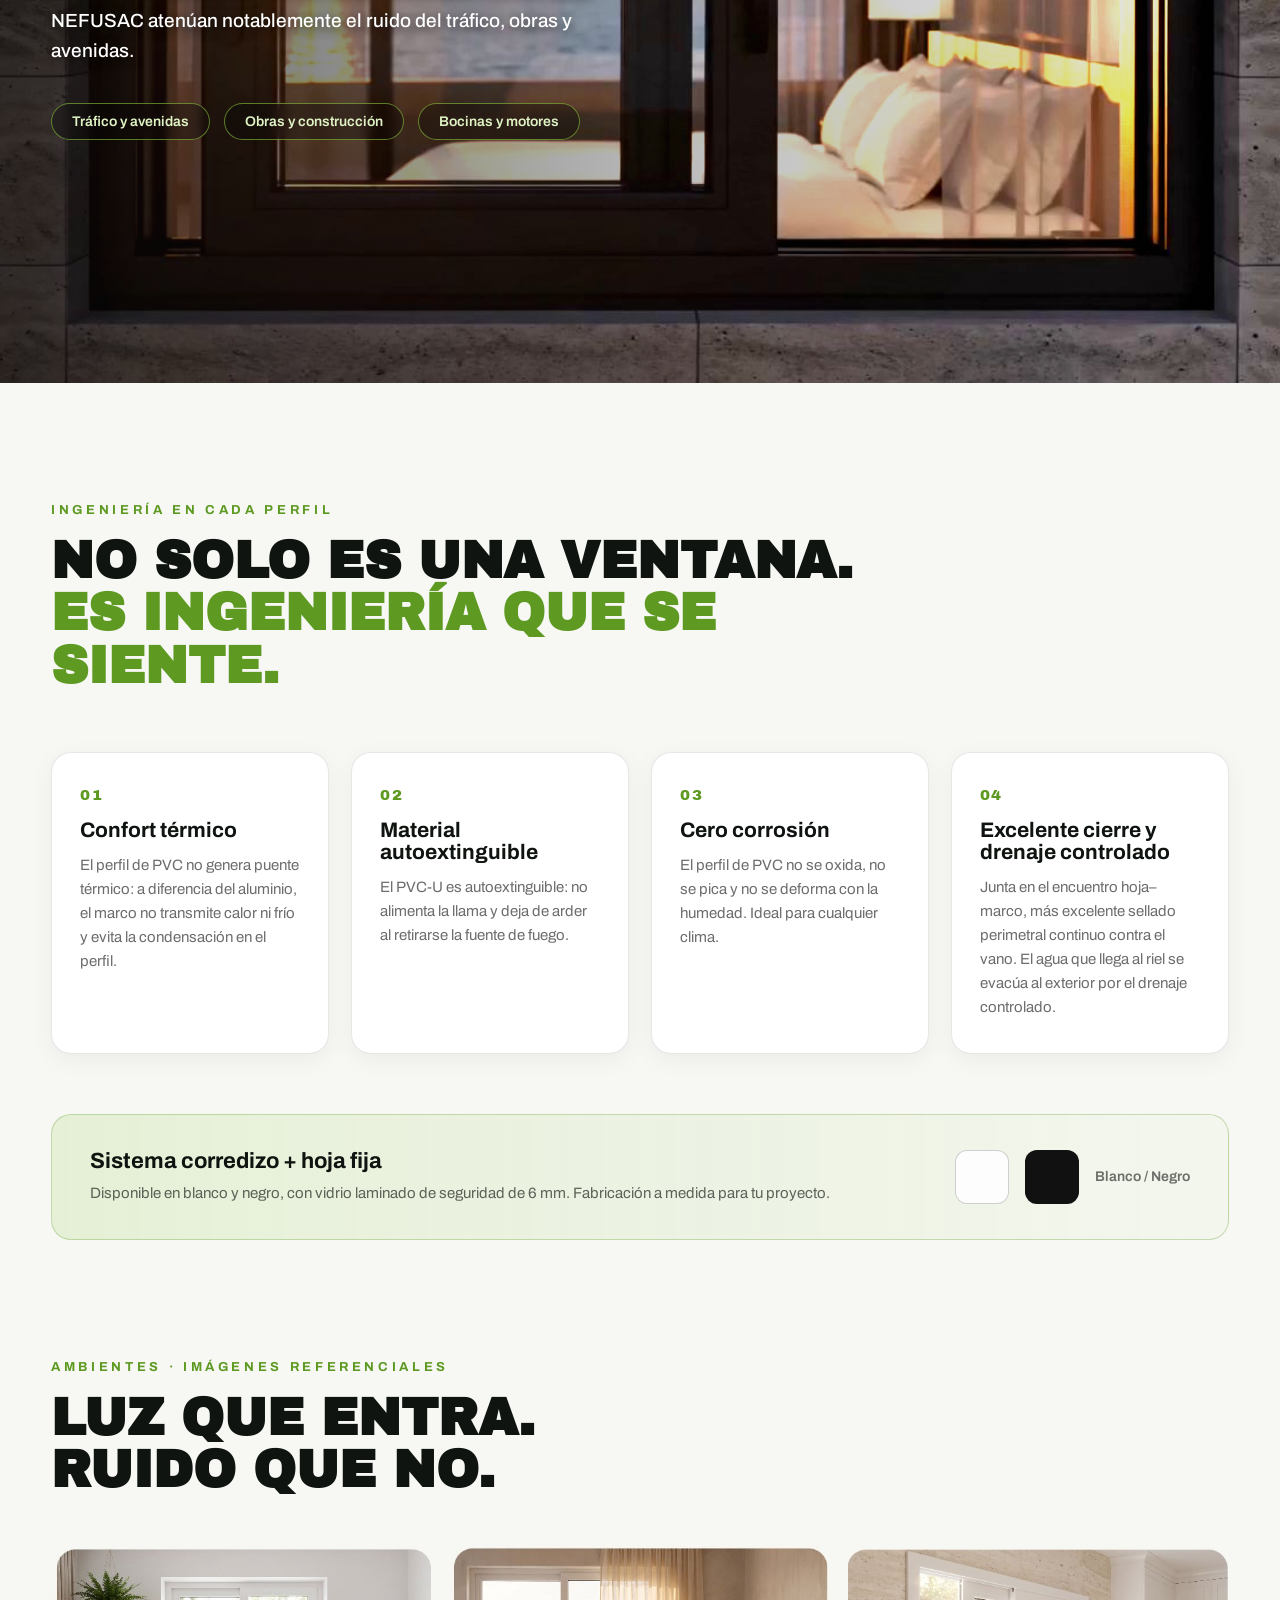
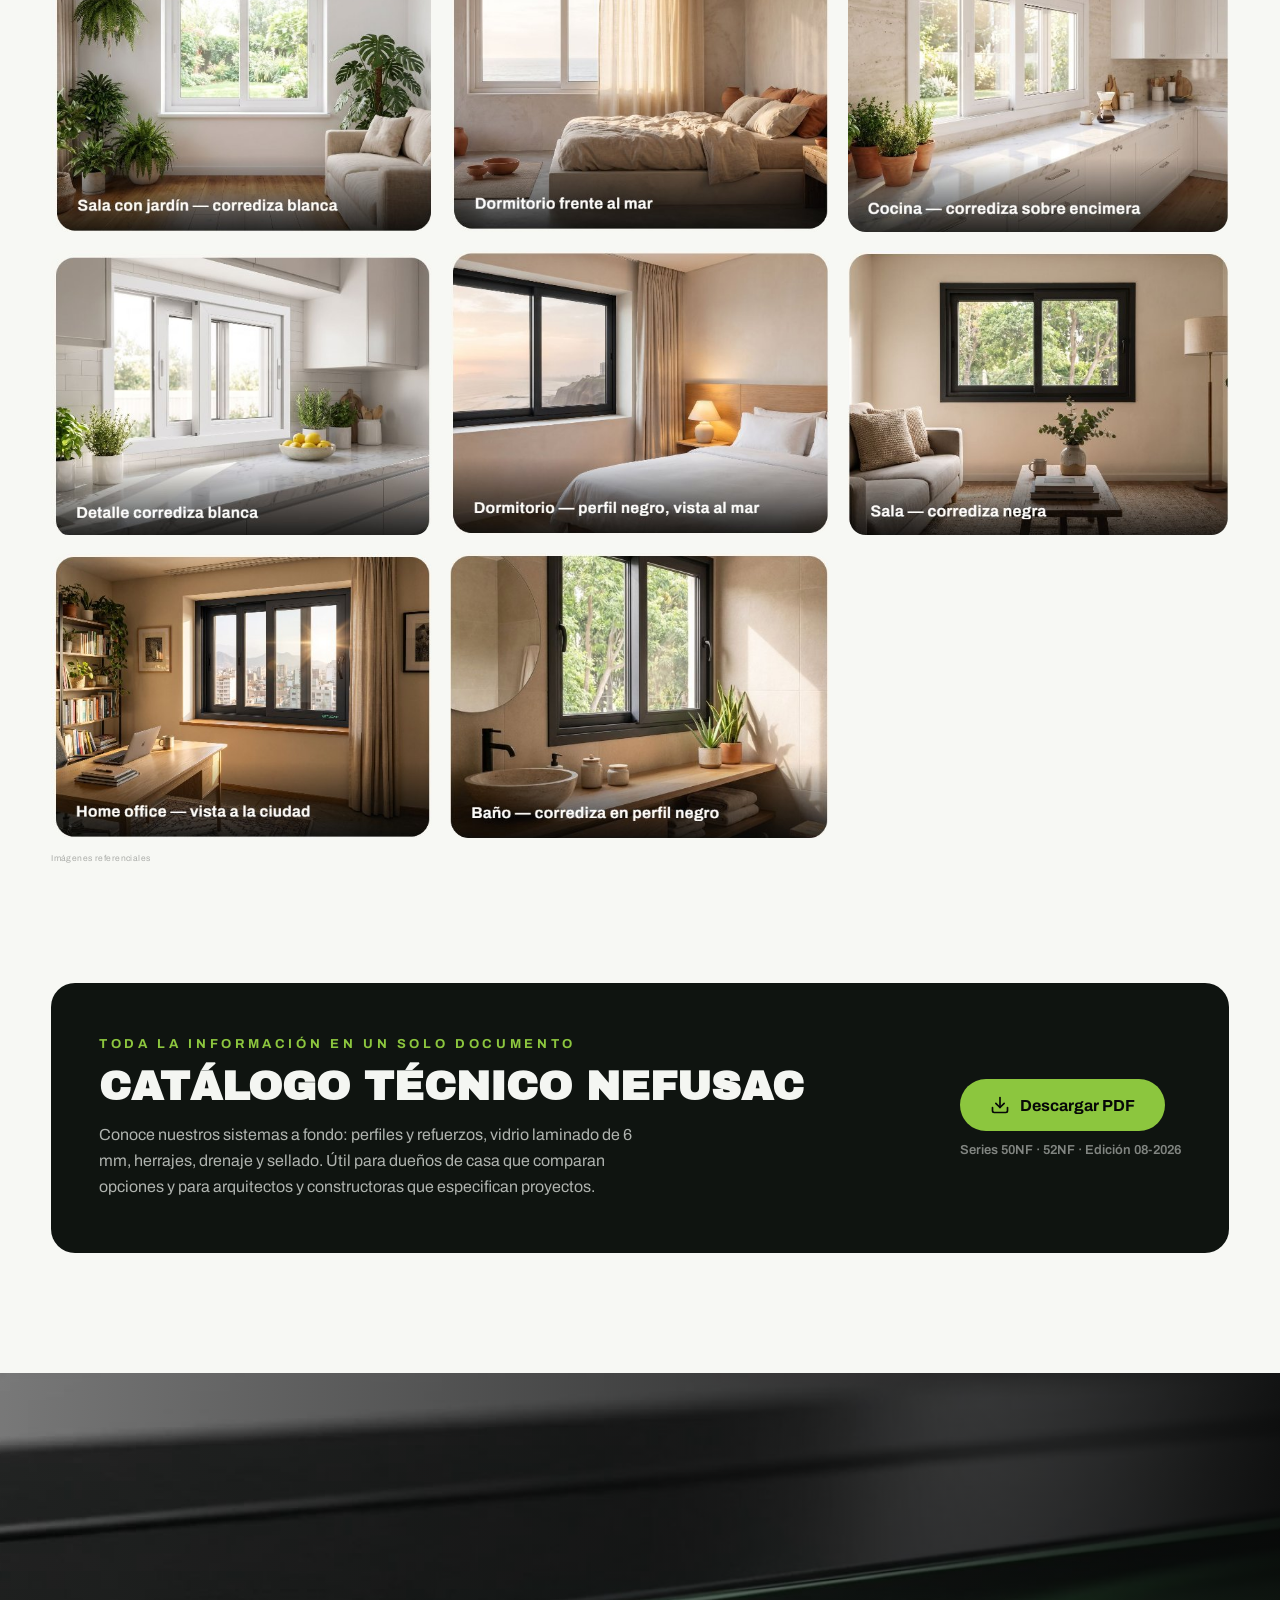
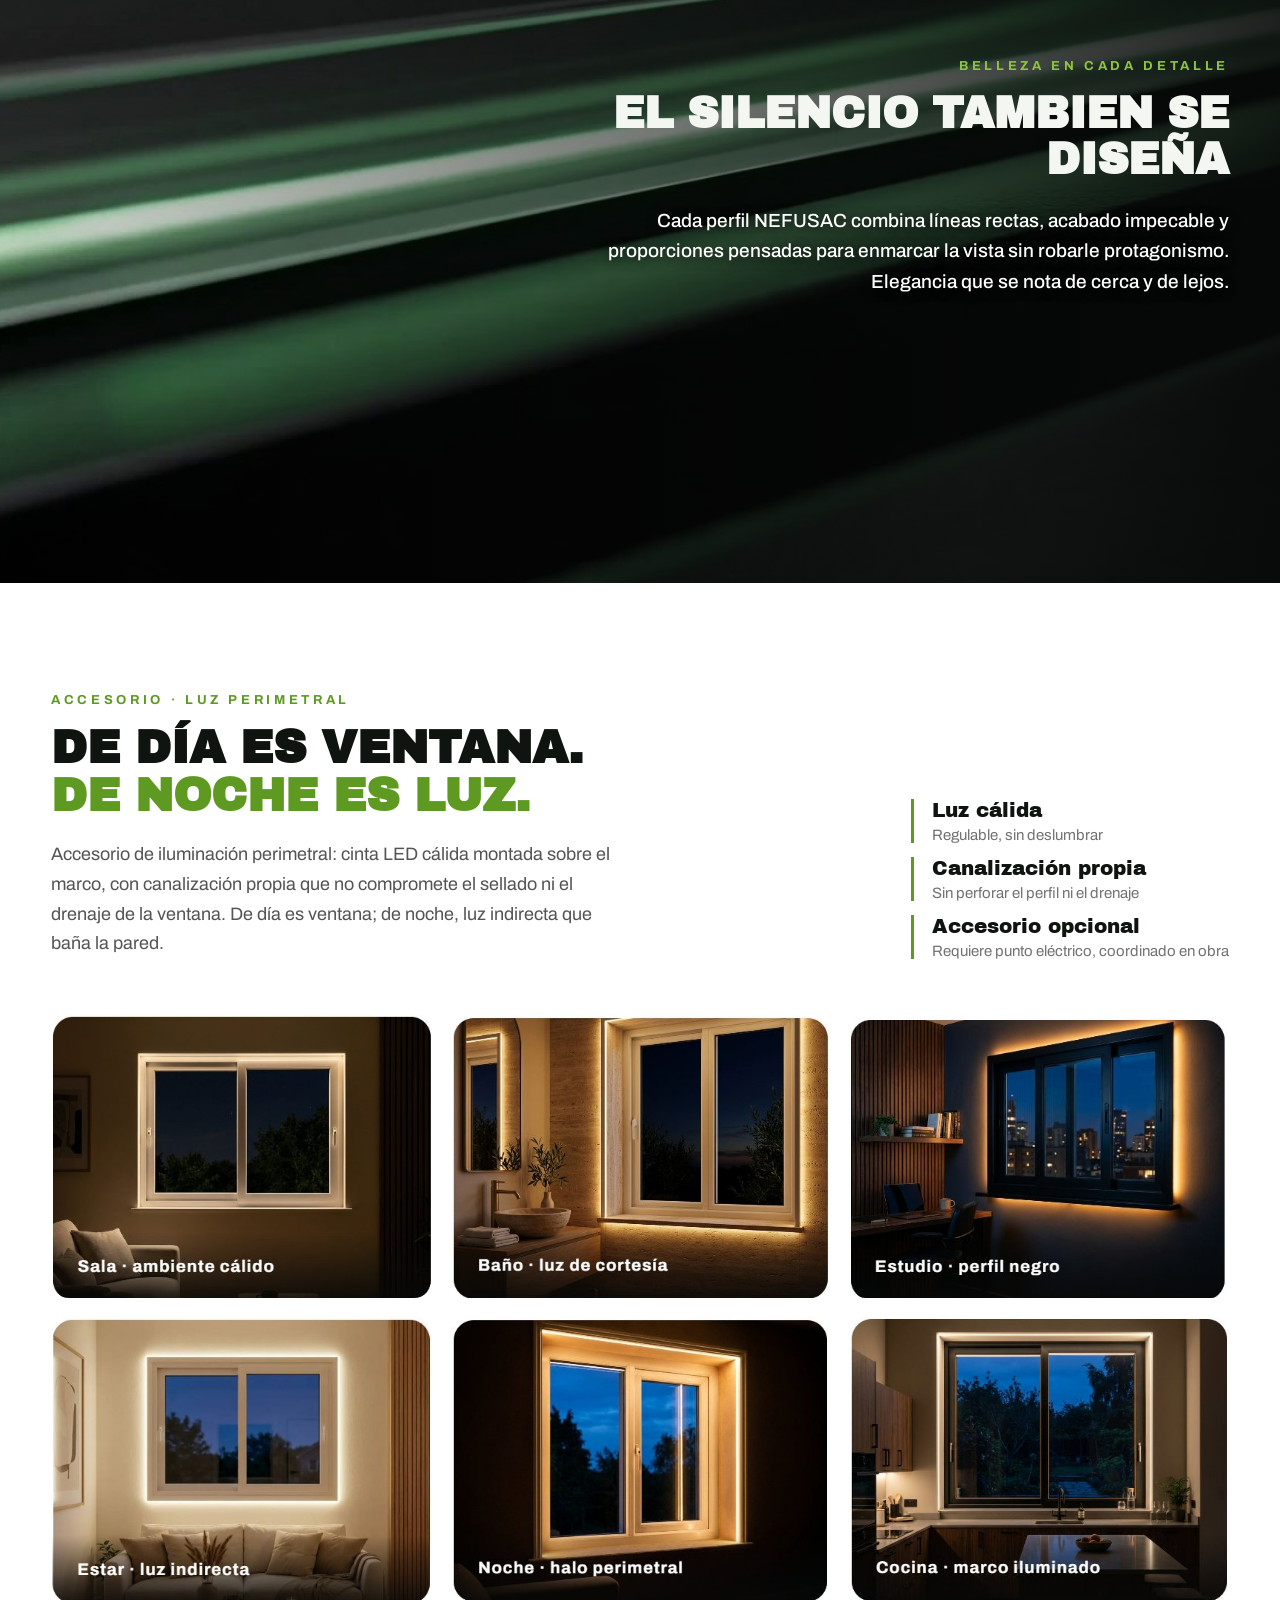
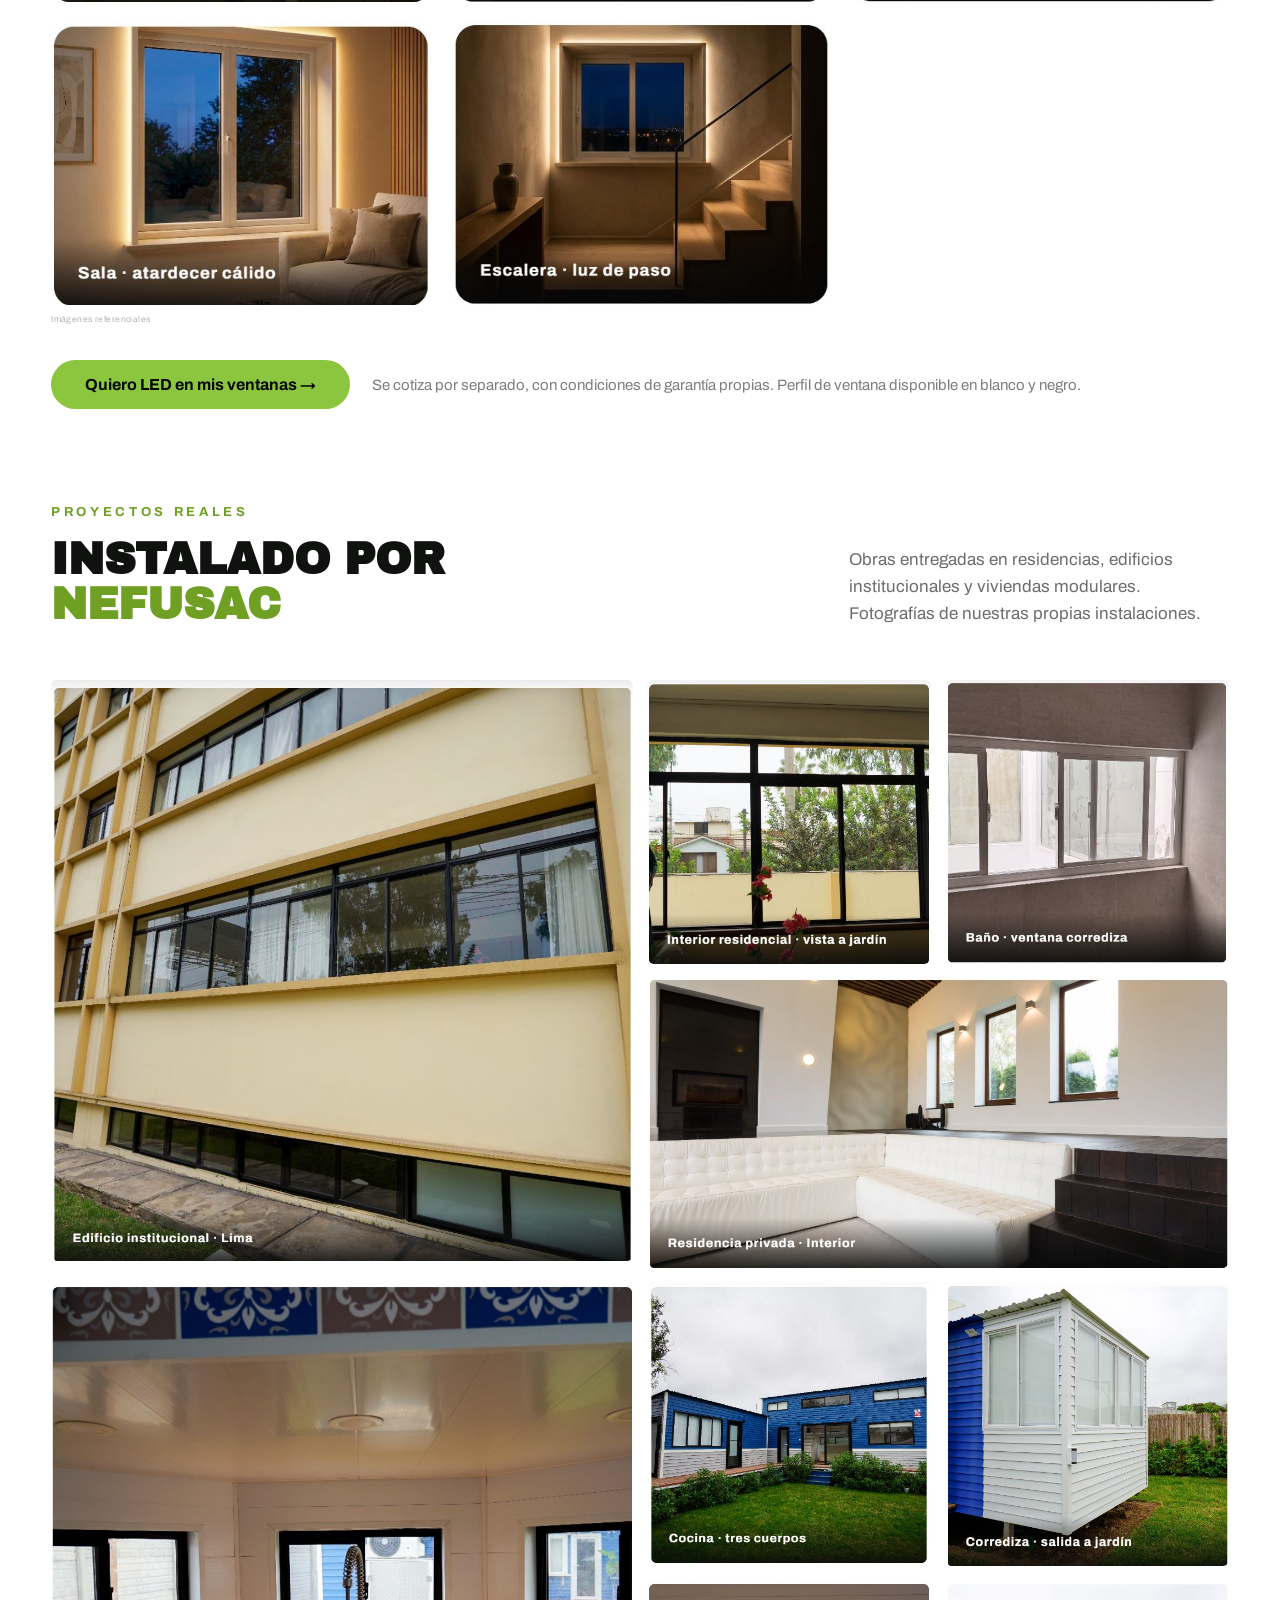
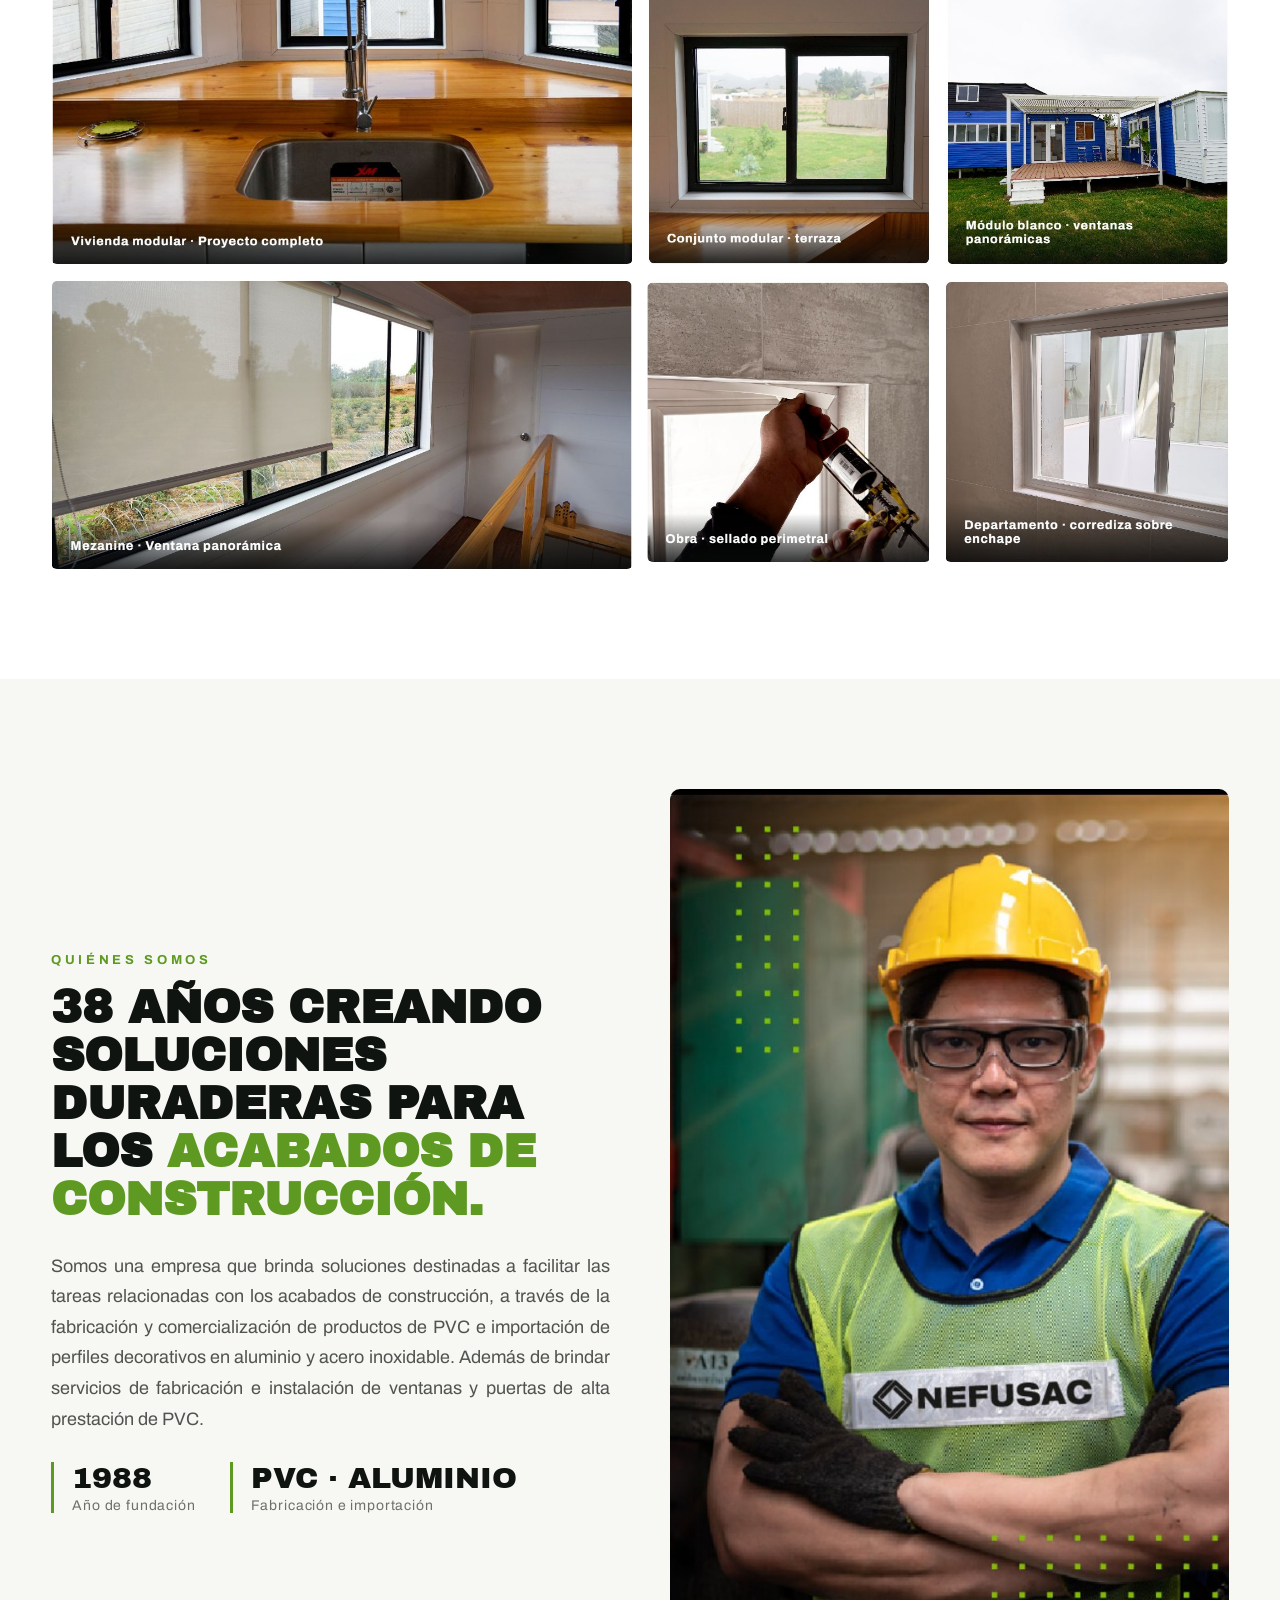
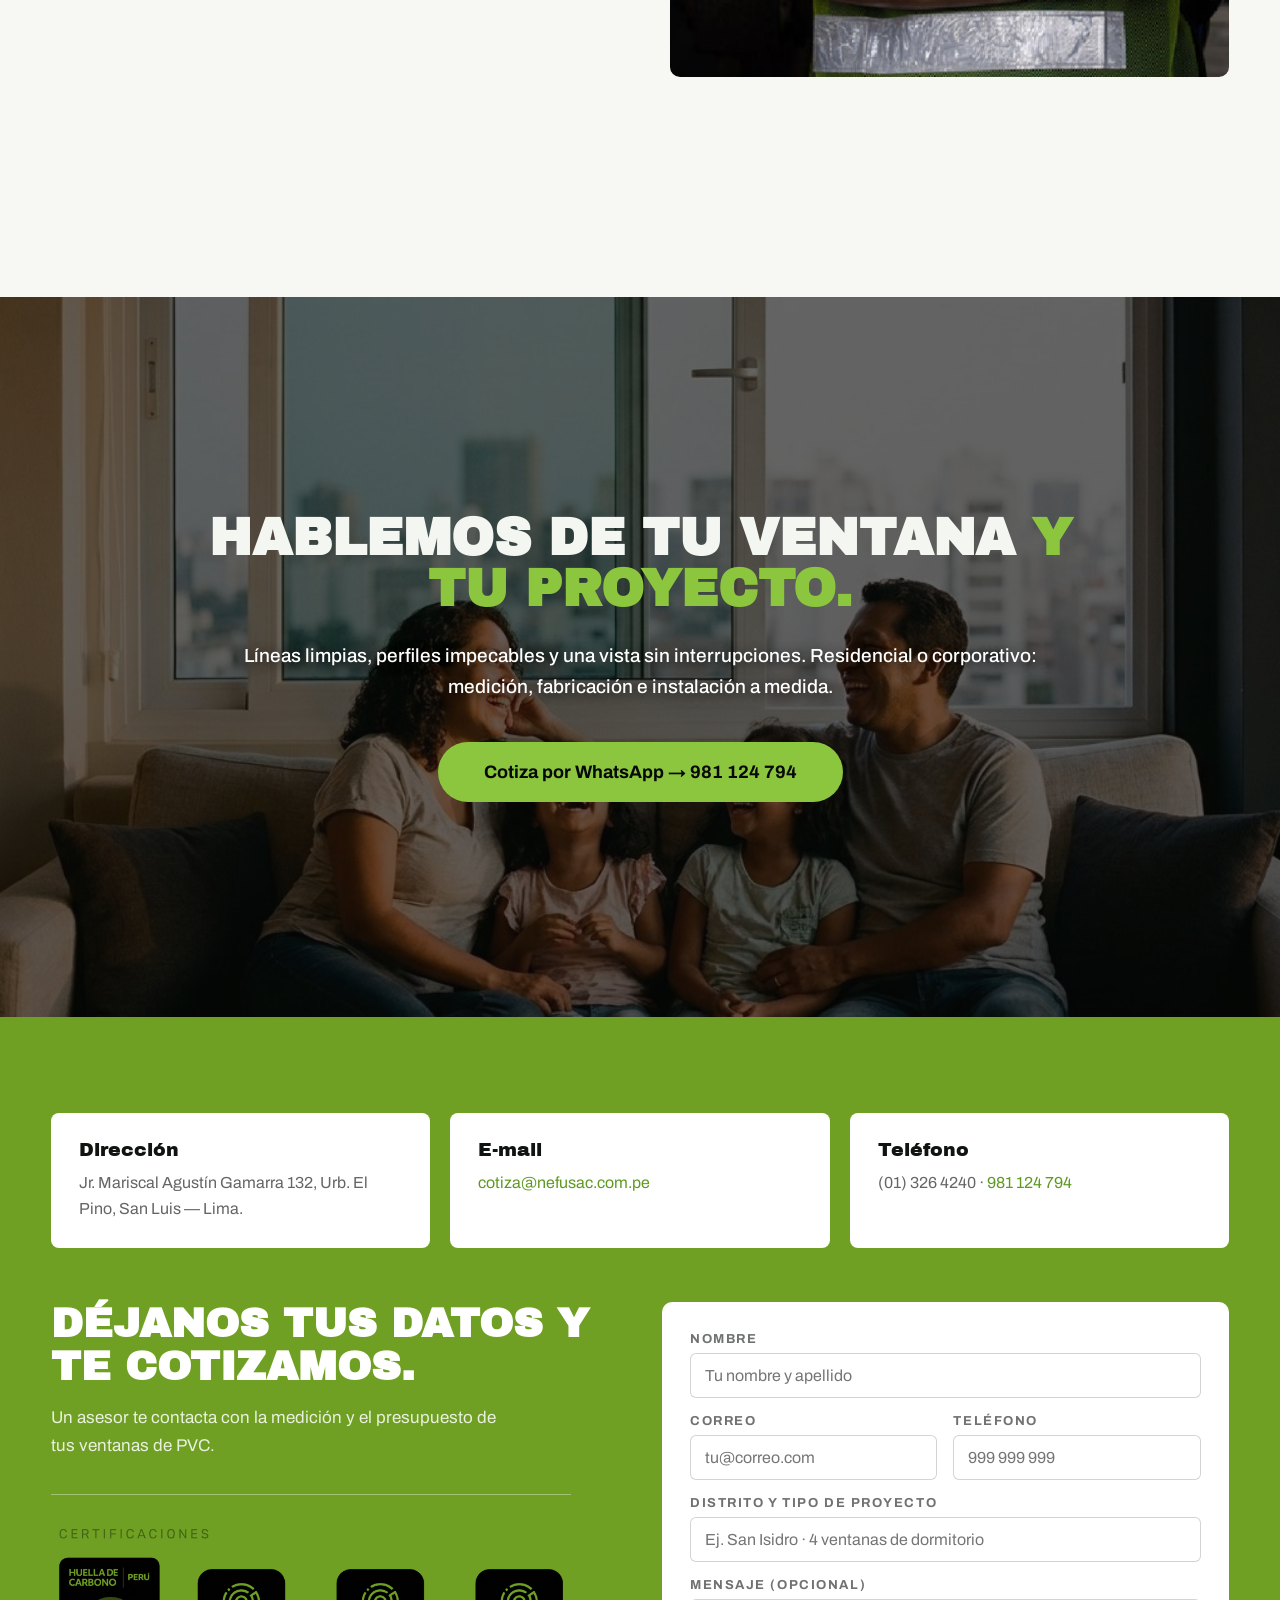
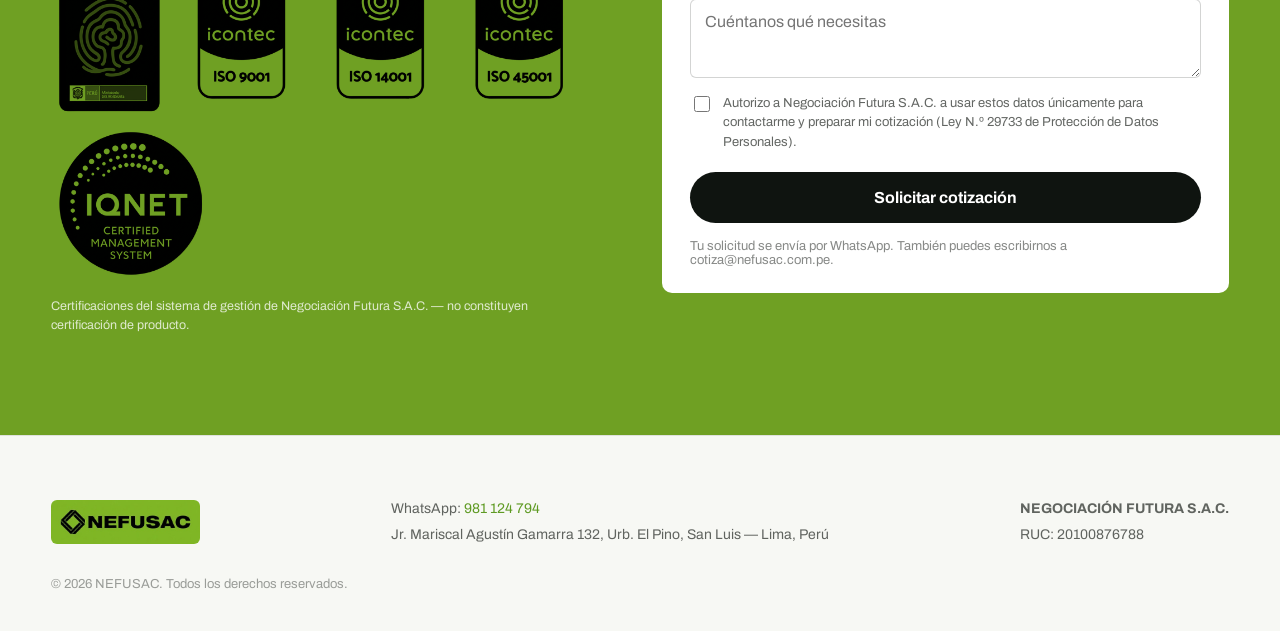
==== commit 9bab2aa7: "Renombrar el enlace del nav a CATALOGO TECNICO La seccion pasó a titularse CATALOGO TECNICO NEFUSAC " ====
--- a/index.src.html
+++ b/index.src.html
@@ -130,7 +130,7 @@
     <a class="hv2" href="#producto" style="color: rgba(244,246,242,0.82); padding: 6px 0; border-bottom: 1px solid transparent; transition: color 0.2s, border-color 0.2s;">PRODUCTO</a>
     <a class="hv3" href="#galeria" style="color: rgba(244,246,242,0.82); padding: 6px 0; border-bottom: 1px solid transparent; transition: color 0.2s, border-color 0.2s;">AMBIENTES</a>
     <a class="hv4" href="#led" style="color: rgba(244,246,242,0.82); padding: 6px 0; border-bottom: 1px solid transparent; transition: color 0.2s, border-color 0.2s;">LUCES LED</a>
-    <a class="hv5" href="#ficha" style="color: rgba(244,246,242,0.82); padding: 6px 0; border-bottom: 1px solid transparent; transition: color 0.2s, border-color 0.2s;">FICHA TÉCNICA</a>
+    <a class="hv5" href="#ficha" style="color: rgba(244,246,242,0.82); padding: 6px 0; border-bottom: 1px solid transparent; transition: color 0.2s, border-color 0.2s;">CATÁLOGO TÉCNICO</a>
     <a class="hv6" href="#empresa" style="color: rgba(244,246,242,0.82); padding: 6px 0; border-bottom: 1px solid transparent; transition: color 0.2s, border-color 0.2s;">EMPRESA</a>
     <span data-nav-phone="" style="display: flex; align-items: center; gap: 8px; color: rgba(244,246,242,0.55); font-weight: 600; letter-spacing: 0.06em; padding-left: 6px; border-left: 1px solid rgba(244,246,242,0.18);">
       <svg width="15" height="15" viewBox="0 0 24 24" fill="none" stroke="#8CC63E" stroke-width="2" stroke-linecap="round" stroke-linejoin="round"><path d="M22 16.92v3a2 2 0 0 1-2.18 2 19.79 19.79 0 0 1-8.63-3.07 19.5 19.5 0 0 1-6-6 19.79 19.79 0 0 1-3.07-8.67A2 2 0 0 1 4.11 2h3a2 2 0 0 1 2 1.72c.13.96.36 1.9.7 2.81a2 2 0 0 1-.45 2.11L8.09 9.91a16 16 0 0 0 6 6l1.27-1.27a2 2 0 0 1 2.11-.45c.9.34 1.85.57 2.81.7A2 2 0 0 1 22 16.92z"></path></svg>
